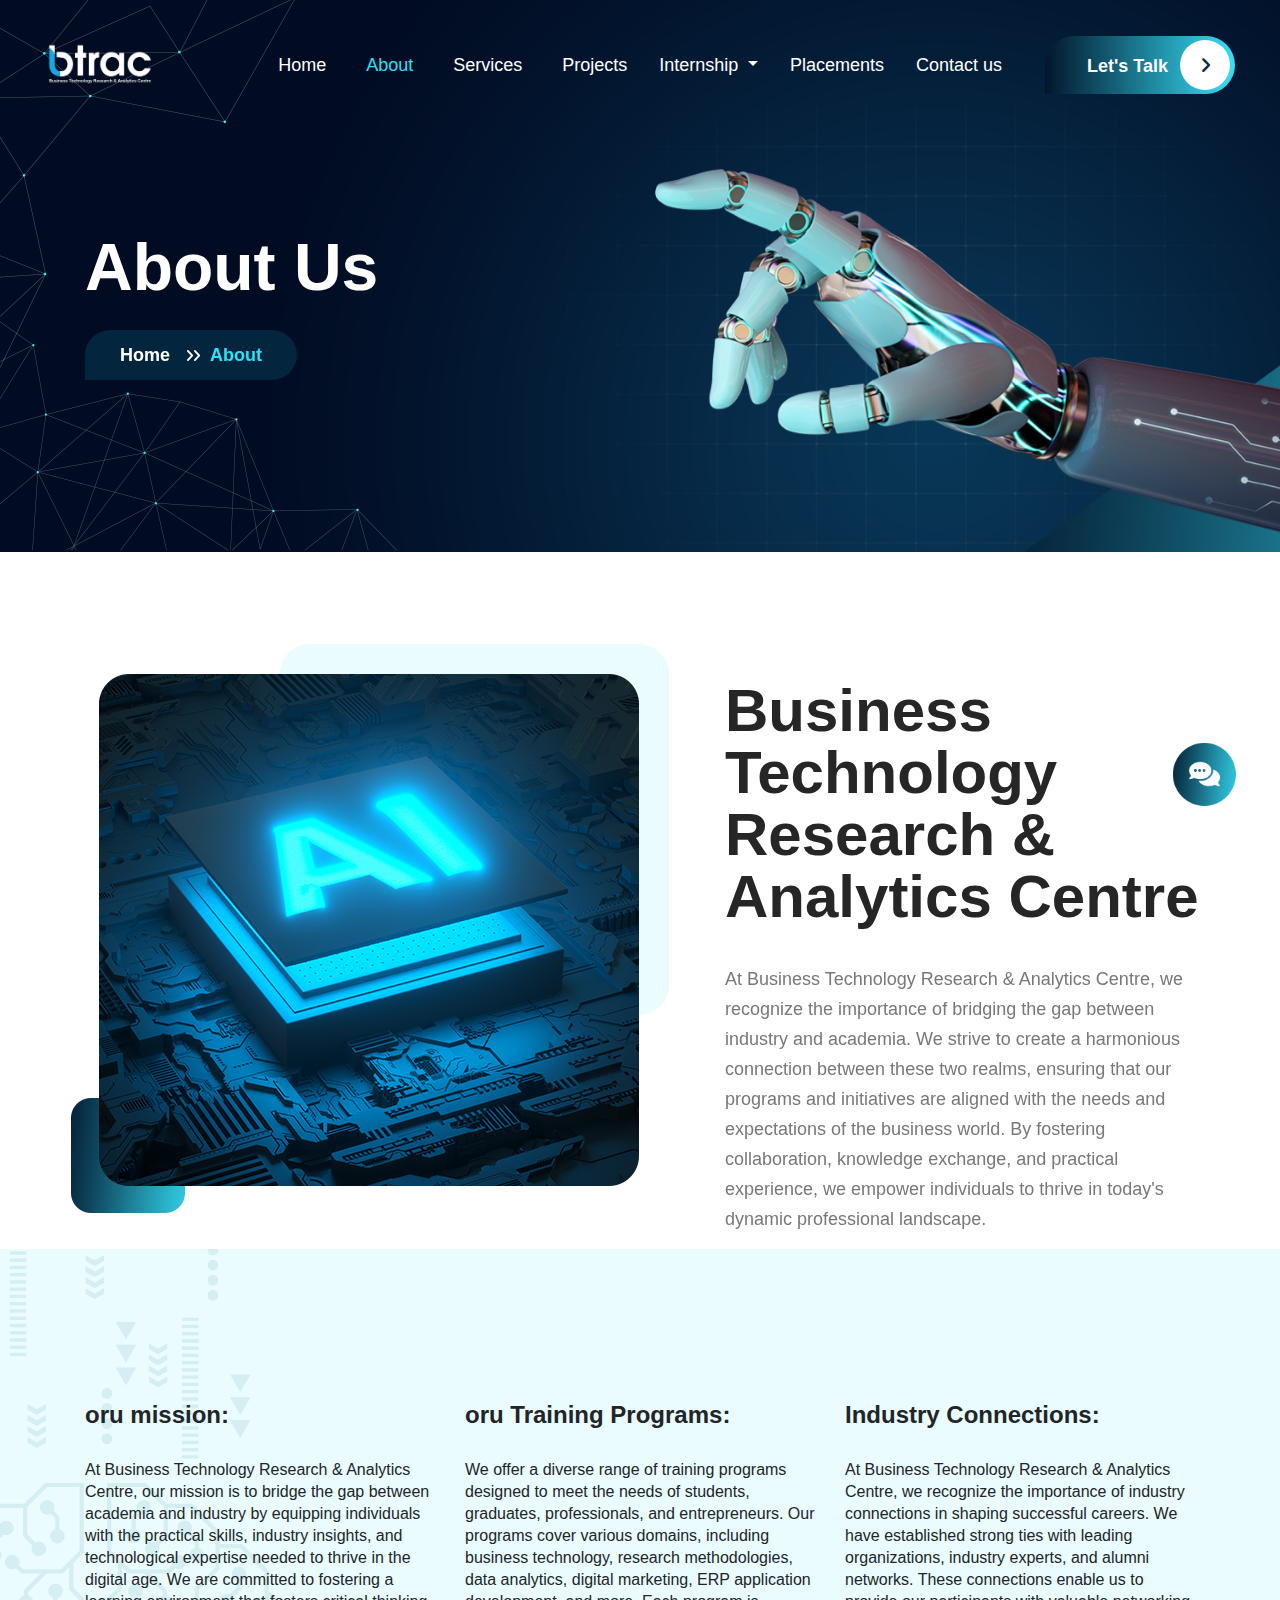
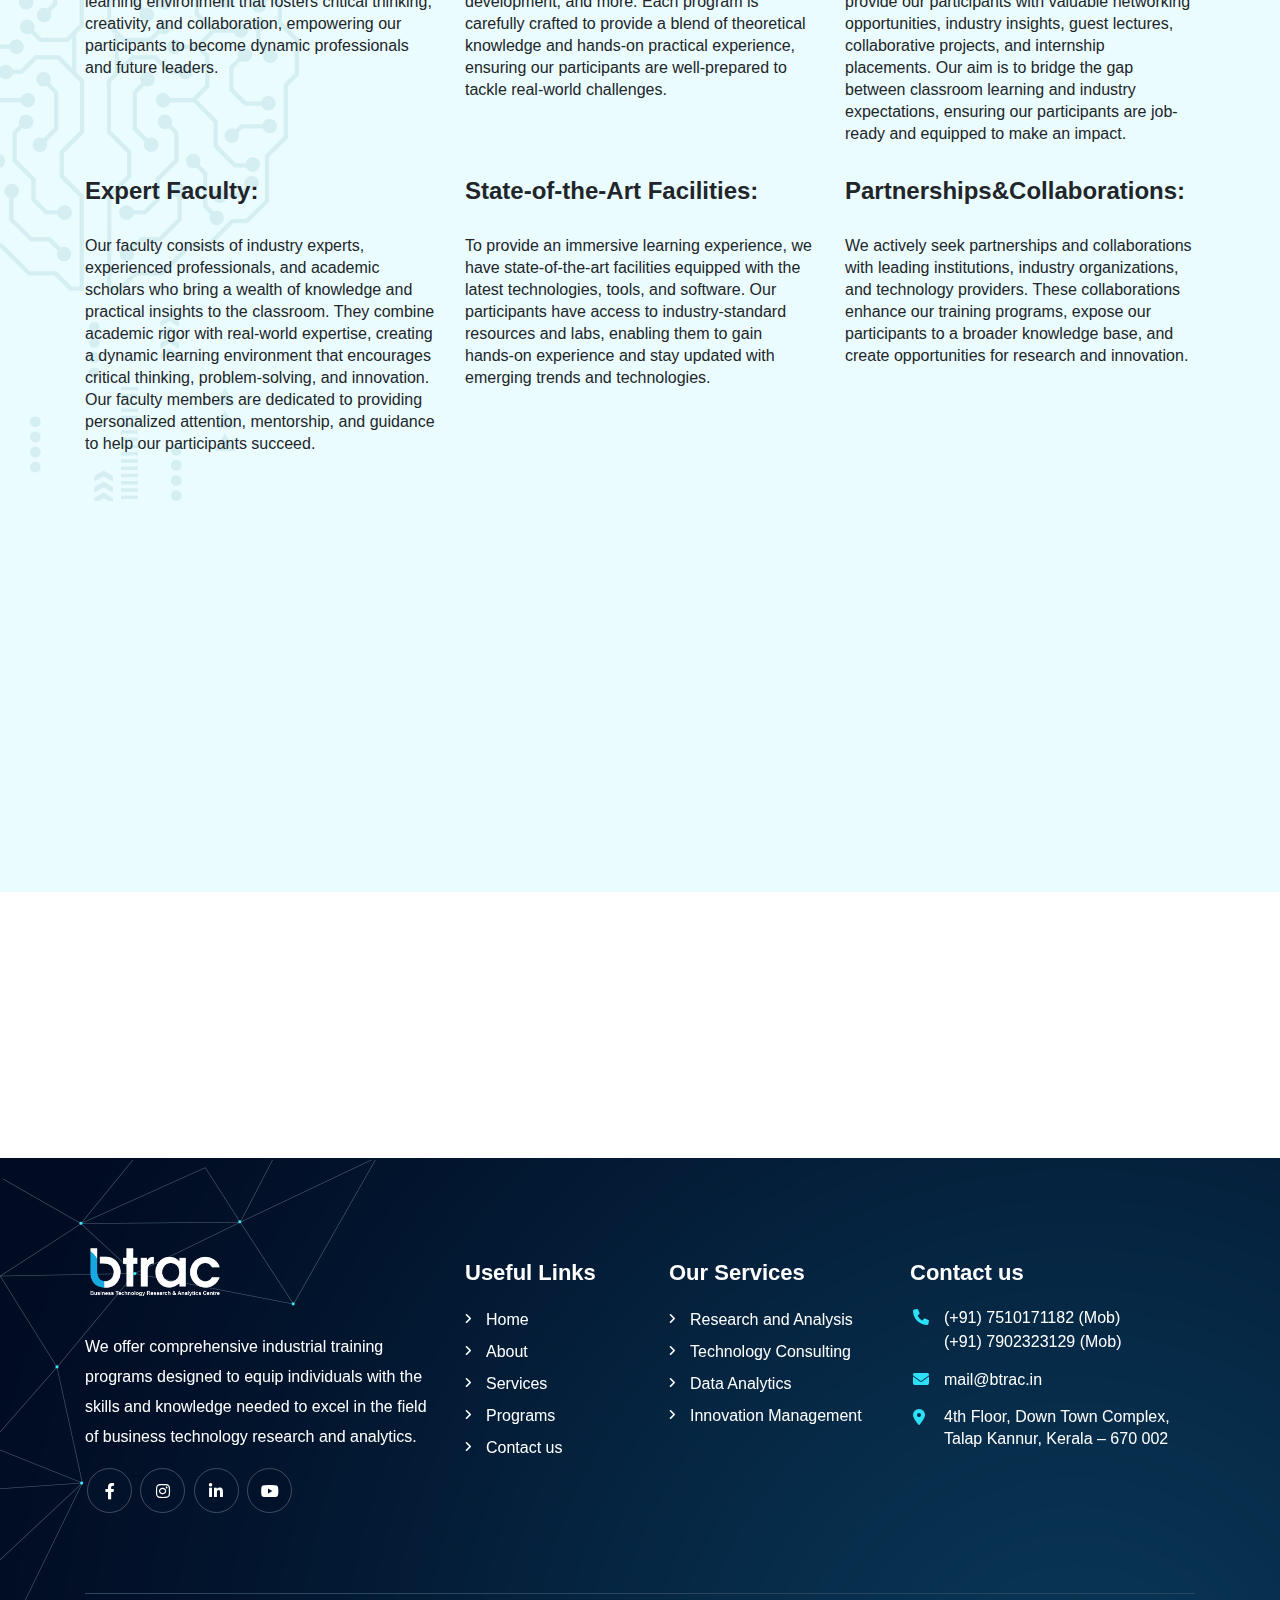
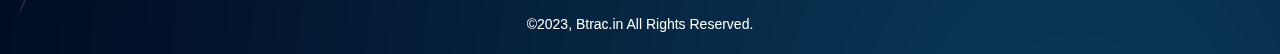
==== about.html @ 193cae81 "btrac" ====
﻿<!DOCTYPE html>
<html lang="zxx">
<head>
    <title>BTRAC|Best Digital Marketing|Odoo|Python|Internship</title>
    <!-- /SEO Ultimate -->
    <meta name="viewport" content="width=device-width, initial-scale=1, maximum-scale=1, user-scalable=0">
    <meta charset="utf-8">
    <link rel="apple-touch-icon" sizes="57x57" href="assets/images/favicon/apple-icon-57x57.png">
    <link rel="apple-touch-icon" sizes="60x60" href="assets/images/favicon/apple-icon-60x60.png">
    <link rel="apple-touch-icon" sizes="72x72" href="assets/images/favicon/apple-icon-72x72.png">
    <link rel="apple-touch-icon" sizes="76x76" href="assets/images/favicon/apple-icon-76x76.png">
    <link rel="apple-touch-icon" sizes="114x114" href="assets/images/favicon/apple-icon-114x114.png">
    <link rel="apple-touch-icon" sizes="120x120" href="assets/images/favicon/apple-icon-120x120.png">
    <link rel="apple-touch-icon" sizes="144x144" href="assets/images/favicon/apple-icon-144x144.png">
    <link rel="apple-touch-icon" sizes="152x152" href="assets/images/favicon/apple-icon-152x152.png">
    <link rel="apple-touch-icon" sizes="180x180" href="assets/images/favicon/apple-icon-180x180.png">
    <link rel="icon" type="image/png" sizes="192x192" href="assets/images/favicon/android-icon-192x192.png">
    <link rel="icon" type="image/png" sizes="32x32" href="assets/images/favicon/favicon-32x32.png">
    <link rel="icon" type="image/png" sizes="96x96" href="assets/images/favicon/favicon-96x96.png">
    <link rel="icon" type="image/png" sizes="16x16" href="assets/images/favicon/favicon-16x16.png">
    <link rel="manifest" href="assets/images/favicon/manifest.json">
    <meta name="msapplication-TileColor" content="#ffffff">
    <meta name="msapplication-TileImage" content="/ms-icon-144x144.png">
    <meta name="theme-color" content="#ffffff">
    <!-- Latest compiled and minified CSS -->
    <link href="assets/bootstrap/bootstrap.min.css" rel="stylesheet">
    <link rel="stylesheet" href="assets/js/bootstrap.min.js">
    <!-- Font Awesome link -->
    <link rel="stylesheet" href="../ajax/libs/font-awesome/6.1.1/css/all.min.css">
    <!-- StyleSheet link CSS -->
    <link href="assets/css/style.css" rel="stylesheet" type="text/css">
    <link href="assets/css/responsive.css" rel="stylesheet" type="text/css">
    <link rel="stylesheet" href="../ajax/libs/magnific-popup.js/1.1.0/magnific-popup.css">
    <link href="../aos%402.3.1/dist/aos.css" rel="stylesheet">
</head>

<body>
<!--Header  -->
<div class="sub-banner">
    <header class="header">
        <div class="container-fluid">
            <nav class="navbar navbar-expand-lg navbar-light">
                <a class="navbar-brand" href="index.html"><figure class="mb-0 banner-logo"><img src="assets/images/blogo.png" alt="logo" width="110px" class="img-fluid"></figure></a>
                <button class="navbar-toggler collapsed" type="button" data-toggle="collapse" data-target="#navbarSupportedContent" aria-controls="navbarSupportedContent" aria-expanded="false" aria-label="Toggle navigation">
                <span class="navbar-toggler-icon"></span>
                <span class="navbar-toggler-icon"></span>
                <span class="navbar-toggler-icon"></span>
                </button>
                <div class="collapse navbar-collapse" id="navbarSupportedContent">
                    <ul class="navbar-nav ml-auto">
                        <li class="nav-item">
                            <a class="nav-link" href="index.html">Home</a>
                        </li>
                        <li class="nav-item active">
                            <a class="nav-link" href="about.html">About</a>
                        </li>
                        <li class="nav-item">
                            <a class="nav-link" href="service.html">Services</a>
                        </li>
                        <li class="nav-item">
                            <a class="nav-link" href="projects.html">Projects</a>
                        </li>
                        
                        <li class="nav-space nav-item dropdown">
                            <a class="nav-link dropdown-toggle dropdown-color navbar-text-color" href="#" id="navbarDropdown" role="button" data-toggle="dropdown" aria-haspopup="true" aria-expanded="false"> Internship </a>
                            <div class="dropdown-menu drop-down-content">
                                <ul class="list-unstyled drop-down-pages">
                                    <li class="nav-item">
                                        <a class="dropdown-item nav-link" href="digital.html">Digital Marketing</a>
                                    </li>
                                    <li class="nav-item">
                                        <a class="dropdown-item nav-link" href="erp.html">ERP Application</a>
                                    </li>
                                    <li class="nav-item">
                                        <a class="dropdown-item nav-link" href="mern.html">MERN</a>
                                    </li>
                                    <li class="nav-item">
                                        <a class="dropdown-item nav-link" href="mean.html">MEAN</a>
                                    </li>
                                </ul>
                            </div>
                        </li>

                        <li class="nav-item">
                            <a class="nav-link" href="faq.html">Placements</a>
                        </li>
                        
                        <li class="nav-space nav-item">
                            <a class="nav-link" href="contact.html">Contact us</a>
                        </li>
                        <li class="nav-item">
                            <a class="nav-link lets_talk" href="contact.html">Let's Talk<i class="circle fa-regular fa-angle-right"></i></a>
                        </li>
                    </ul>
                </div>
            </nav>
        </div>
    </header>
    <figure class="sub-bannersideshape mb-0">
        <img src="assets/images/sub-bannersideshape.png" alt="" class="img-fluid">
    </figure>
<!-- Sub-Banner -->
    <section class="banner-section">
        <div class="container">
            <div class="row">
                <div class="col-lg-7 col-md-6 col-sm-12 col-12">
                    <div class="banner_content" data-aos="fade-right">
                        <h1 class="text-white">About Us</h1>
                        <p class="text-white"></p>
                        <div class="box">
                            <span class="mb-0">Home</span><i class="first fa-regular fa-angle-right"></i><i class="second fa-regular fa-angle-right"></i><span class="mb-0 box_span">About</span>
                        </div> 
                    </div>
                </div> 
                <div class="col-lg-5 col-md-6 col-sm-12 col-12">
                    <div class="banner_wrapper">
                        <figure class="mb-0 sub-bannerimage">
                            <img src="assets/images/sub-bannerimage.png" alt="" class="">
                        </figure> 
                    </div>  
                </div>
            </div>
        </div> 
        <figure class="sub-bannersideshape2 mb-0">
            <img src="assets/images/sub-bannersideshape2.png" alt="" class="img-fluid">
        </figure>
    </section>
</div>
<!-- About -->
<section class="aboutpage-section">
    <div class="container">
        <div class="row">
            <div class="col-lg-6 col-md-12 col-sm-12 col-12">
                <div class="aboutpage_wrapper">
                    <figure class="mb-0 aboutpage-image">
                        <img src="assets/images/aboutpage-image.png" alt="" class="">
                    </figure> 
                    <figure class="mb-0 aboutpage-image2">
                        <img src="assets/images/aboutpage-image2.png" alt="" class="img-fluid">
                    </figure>
                </div>
            </div>
            <div class="col-lg-6 col-md-12 col-sm-12 col-12">
                <div class="aboutpage_content" data-aos="fade-right">
                    <h5></h5>
                    <h2> Business Technology Research & Analytics Centre</h2>
                    <p class="text-size-18">At Business Technology Research & Analytics Centre, 
                        we recognize the importance of bridging the gap between industry and 
                        academia. We strive to create a harmonious connection between these two
                         realms, ensuring that our programs and initiatives are aligned with the
                          needs and expectations of the business world. By fostering collaboration,
                           knowledge exchange, and practical experience, we empower individuals to 
                           thrive in today's dynamic professional landscape.
                    </p>
                    <ul class="list-unstyled mb-0">
                        <!-- <li class="text text-size-18"><i class="circle fa-regular fa-angle-right"></i>Quis autem vel eum iure reprehenderit aui</li>
                        <li class="text text-size-18"><i class="circle fa-regular fa-angle-right"></i>Suscipit laboriosam nisi rut aliuid eum iure moli</li>
                        <li class="text text1 text-size-18"><i class="circle fa-regular fa-angle-right"></i>Dolor repellendus temporibus autem auibus</li>
                    </ul> -->
                    <!-- <a class="read_more text-decoration-none" href="about.html">Read More<i class="circle fa-regular fa-angle-right"></i></a> -->
                </div>
            </div>
        </div>
    </div>  
</section>
<!-- Counter -->
<section class="counter-section position-relative">
    <div class="container">
        <figure class="counter-sideimage mb-0">
             <img src="assets/images/counter-sideimage.png" class="img-fluid" alt="">
        </figure>
        <div class="row">
            <div class="col-lg-4 col-md-4 col-sm-12 col-12">
                <div class="counter-box" >
                    <!-- <figure class="counter-image1">
                        <img src="assets/images/counter-image1.png" alt="" class="img-fluid">
                    </figure>  -->
                    <!-- <h3 class="mb-0 counter">398</h3>
                    <span class="mb-0 plus">+</span> -->
                    <h1 class="head3">oru mission:</h1>
                    <span class="mb-0 text1 text-size-16">At Business Technology Research & Analytics Centre, our mission is to bridge the gap between academia and industry by equipping individuals with the practical skills, industry insights, and technological expertise needed to thrive in the digital age. We are committed to fostering a learning environment that fosters critical thinking, creativity, and collaboration, empowering our participants to become dynamic professionals and future leaders.
                    </span>
                </div>   
            </div>
            <div class="col-lg-4 col-md-4 col-sm-12 col-12">
                <div class="counter-box">
                    <!-- <figure class="counter-image2">
                        <img src="assets/images/counter-image2.png" alt="" class="img-fluid">
                    </figure> 
                   
                    <span class="mb-0 plus">+</span>
                  -->
                    <!-- <h3 class="mb-0 counter"></h3> -->
                    <h1 class="head3">oru  Training Programs:</h1>

                    <span class="mb-0 text1 text-size-16">

                        We offer a diverse range of training programs designed to meet the needs of students, 
                        graduates, professionals, and entrepreneurs. Our programs cover various domains,
                         including business technology, research methodologies, data analytics, digital marketing,
                          ERP application development, and more. Each program is carefully crafted to provide a 
                          blend of theoretical knowledge and hands-on practical experience, ensuring our
                           participants are well-prepared to tackle real-world challenges.
                        </span>
                </div>   
            </div>
            <div class="col-lg-4 col-md-4 col-sm-12 col-12">
                <div class="counter-box">
                    <!-- <figure class="counter-image3">
                        <img src="assets/images/counter-image3.png" alt="" class="img-fluid">
                    </figure> 
                    <h3 class="mb-0 counter">86</h3>
                    <span class="mb-0 plus">%</span> -->
                    <h1 class="head3">Industry Connections:</h1>

                    <span class="mb-0 text1 text-size-16">

                        At Business Technology Research & Analytics Centre, 
                        we recognize the importance of industry connections in shaping 
                        successful careers. We have established strong ties with leading
                         organizations, industry experts, and alumni networks. 
                         These connections enable us to provide our participants with
                          valuable networking opportunities, industry insights, 
                          guest lectures, collaborative projects, and internship
                           placements. Our aim is to bridge the gap between classroom learning 
                           and industry expectations, ensuring our participants are job-ready 
                           and equipped to make an impact.
                        </span>
                </div>   
            </div>
            <div class="col-lg-4 col-md-4 col-sm-12 col-12">
                <div class="counter-box">
                    <!-- <figure class="counter-image4">
                        <img src="assets/images/counter-image4.png" alt="" class="img-fluid">
                    </figure> 
                    <h3 class="mb-0 counter">240</h3>
                    <span class="mb-0 plus">+</span> -->

                    <h1 class="head3">Expert Faculty:</h1>


                    <span class="mb-0 text1 text-size-16">

Our faculty consists of industry experts, experienced professionals,
 and academic scholars who bring a wealth of knowledge and practical 
 insights to the classroom. They combine academic rigor with real-world 
 expertise, creating a dynamic learning environment that encourages critical
  thinking, problem-solving, and innovation. Our faculty members are dedicated 
  to providing personalized attention, mentorship, and guidance to help our participants 
  succeed.
</span>
                </div>   
            </div>
            <div class="col-lg-4 col-md-4 col-sm-12 col-12">
                <div class="counter-box">
                    <!-- <figure class="counter-image4">
                        <img src="assets/images/counter-image4.png" alt="" class="img-fluid">
                    </figure> 
                    <h3 class="mb-0 counter">240</h3>
                    <span class="mb-0 plus">+</span> -->

                    <h1 class="head3">State-of-the-Art Facilities: </h1>


                    <span class="mb-0 text1 text-size-16">


                        To provide an immersive learning experience, we have state-of-the-art
                         facilities equipped with the latest technologies, tools, and software.
                          Our participants have access to industry-standard resources and labs,
                           enabling them to gain hands-on experience and stay updated with
                            emerging trends and technologies.

</span>
                </div>   
            </div>
            <div class="col-lg-4 col-md-4 col-sm-12 col-12">
                <div class="counter-box">
                    <!-- <figure class="counter-image4">
                        <img src="assets/images/counter-image4.png" alt="" class="img-fluid">
                    </figure> 
                    <h3 class="mb-0 counter">240</h3>
                    <span class="mb-0 plus">+</span> -->

                    <h1 class="head3">Partnerships&Collaborations:</h1>


                    <span class="mb-0 text1 text-size-16">

                        We actively seek partnerships and collaborations with leading 
                        institutions, industry organizations, and technology providers.
                         These collaborations enhance our training programs, expose our 
                         participants to a broader knowledge base, and create opportunities
                          for research and innovation.</span>
                </div>   
            </div>
        </div>
    </div>
</section>
<!-- Info video -->
<div class="videosection" data-aos="fade-up">
    <div class="container">
        <div class="row position-relative">
            <div class="col-lg-12 col-md-12 col-sm-12 col-12">
                <div class="position-relative">
                    <a class="popup-vimeo" href="">
                        <figure class="mb-0 vediosession">
                            <img class="thumb img-fluid" style="cursor: pointer" src="assets/images/btrac.png" alt="">
                        </figure>
                    </a>
                </div>
            </div>
        </div>
    </div>
</div>
<!--FAQ / Need section-->
<!-- <section class="faq-section">
    <div class="container">
        <div class="row">
            <div class="col-lg-6 col-md-12 col-sm-12 col-12">
                <div class="faq_content" data-aos="fade-right">
                    <h5>faq,s</h5>
                    <h2>Frequently Asked Questions</h2>
                    <div class="faq">
                        <div class="row">
                            <div class="col-12">
                                <div class="accordian-section-inner position-relative">
                                    <div class="accordian-inner">
                                        <div id="accordion1">
                                            <div class="accordion-card">
                                                <div class="card-header" id="headingOne">
                                                    <a href="#" class="btn btn-link collapsed" data-toggle="collapse" data-target="#collapseOne" aria-expanded="false" aria-controls="collapseOne">
                                                        <h4>Antis unde omnis istye natus error?</h4>
                                                    </a>
                                                </div>
                                                <div id="collapseOne" class="collapse" aria-labelledby="headingOne">
                                                    <div class="card-body">
                                                        <p class="text-size-18 text-left mb-0">Labore et dolore magna aliqua quis ipsum suspendis seultrices gravida risus commo ddolore.</p>
                                                    </div>
                                                </div>
                                            </div>
                                            <div class="accordion-card">
                                                <div class="card-header" id="headingTwo">
                                                    <a href="#" class="btn btn-link collapsed" data-toggle="collapse" data-target="#collapseTwo" aria-expanded="false" aria-controls="collapseTwo">
                                                        <h4>Quasi sed architecto beatae vitae?</h4>
                                                    </a>
                                                </div>
                                                <div id="collapseTwo" class="collapse" aria-labelledby="headingTwo">
                                                    <div class="card-body">
                                                        <p class="text-size-18 text-left mb-0">Labore et dolore magna aliqua quis ipsum suspendis seultrices gravida risus commo ddolore.</p>
                                                    </div>
                                                </div>
                                            </div>
                                            <div class="accordion-card">
                                                <div class="card-header" id="headingThree">
                                                    <a href="#" class="btn btn-link collapsed" data-toggle="collapse" data-target="#collapseThree" aria-expanded="false" aria-controls="collapseThree">
                                                        <h4>Totam rem aperiam earue iesa uate?</h4>
                                                    </a>
                                                </div>
                                                <div id="collapseThree" class="collapse" aria-labelledby="headingThree">
                                                    <div class="card-body">
                                                        <p class="text-size-18 text-left mb-0">Labore et dolore magna aliqua quis ipsum suspendis seultrices gravida risus commo ddolore.</p>
                                                    </div>
                                                </div>
                                            </div>
                                            <div class="accordion-card">
                                                <div class="card-header" id="headingFour">
                                                    <a href="#" class="btn btn-link collapsed" data-toggle="collapse" data-target="#collapseFour" aria-expanded="false" aria-controls="collapseFour">
                                                        <h4>Duis lacinia pulvinar turpis lacinia?</h4>
                                                    </a>
                                                </div>
                                                <div id="collapseFour" class="collapse" aria-labelledby="headingFour">
                                                    <div class="card-body">
                                                        <p class="text-size-18 text-left mb-0">Labore et dolore magna aliqua quis ipsum suspendis seultrices gravida risus commo ddolore.</p>
                                                    </div>
                                                </div>
                                            </div>
                                            <div class="accordion-card faq-mb">
                                                <div class="card-header" id="headingFive">
                                                    <a href="#" class="btn btn-link collapsed" data-toggle="collapse" data-target="#collapseFive" aria-expanded="false" aria-controls="collapseFive">
                                                        <h4>Integer lobortis sem conseruat seua?</h4>
                                                    </a>
                                                </div>
                                                <div id="collapseFive" class="collapse" aria-labelledby="headingFive">
                                                    <div class="card-body">
                                                        <p class="text-size-18 text-left mb-0">Labore et dolore magna aliqua quis ipsum suspendis seultrices gravida risus commo ddolore.</p>
                                                    </div>
                                                </div>
                                            </div>
                                        </div>
                                    </div>
                                </div>
                            </div>
                        </div>
                    </div>
                </div>
            </div>
            <div class="col-lg-6 col-md-12 col-sm-12 col-12">
                <div class="need-section">
                    <div class="need_content"> 
                        <h3>Need any Help!</h3>
                        <p class="text-size-16">Eiusmod tempor in  labore et dolore magna aliqua ruis ultrices gravida sit amet.</p>
                        <form id="contactpage" method="POST" action="./contact-form.php">
                            <div class="row">
                                <div class="col-12">
                                    <div class="form-group mb-0">    
                                    <input type="text" class="form_style" placeholder="Your Name:" name="name"> 
                                    </div>
                                </div>
                                <div class="col-12">
                                    <div class="form-group mb-0">
                                    <input type="email" class="form_style" placeholder="Your Email:" name="emailid">
                                    </div>
                                </div>
                                <div class="col-12">
                                    <div class="form-group mb-0">
                                    <input type="tel" class="form_style" placeholder="Phone:" name="phone">
                                    </div>
                                </div>
                                <div class="col-lg-12">
                                    <div class=" form-group mb-0">    
                                    <textarea class="form_style" placeholder="Message" rows="3" name="msg"></textarea>
                                    </div>
                                </div>
                            </div>
                            <div class="manage-button text-center">
                                <button type="submit" class="submit_now text-decoration-none">Submit Now<i class="circle fa-regular fa-angle-right"></i></button>
                            </div>
                        </form>
                        <figure class="faq-image mb-0">
                            <img src="assets/images/faq-image.png" alt="" class="img-fluid">
                        </figure>
                    </div>
                </div>
            </div>
        </div>
    </div>
</section> -->
<!-- Footer -->
<section class="footer-section">
    <div class="container">
        <figure class="footer-sideshape mb-0">
            <img src="assets/images/footer-sideshape.png" alt="" class="img-fluid">
        </figure>
        <div class="middle-portion">
            <div class="row">
                <div class="col-lg-4 col-md-5 col-sm-6 col-12">
                    <a href="index.html">
                        <figure class="footer-logo">
                            <img src="assets/images/blogo.png" width="140px" class="img-fluid" alt="">
                        </figure>
                    </a>
                    <p class="text-size-16 footer-text text-white">We offer comprehensive industrial training programs
                        designed to equip individuals with the skills and knowledge
                        needed to excel in the field of business technology research and analytics.</p>
                    <ul class="list-unstyled mb-0 social-icons">
                        <li class="circle"><a href="https://www.facebook.com/btracindia"><i class="fa-brands fa-facebook-f"></i></a></li>
                        <li class="circle"><a href="https://www.instagram.com/btracindia/"><i class="fa-brands fa-instagram"></i></a></li>
                        <li class="circle"><a href="https://www.linkedin.com/company/btracindia/"><i class="fa-brands fa-linkedin-in"></i></a></li>
                        <li class="circle"><a href="https://www.youtube.com/channel/UCiLFNqZUtT9sjHTsM7OJhbg"><i class="fa-brands fa-youtube"></i></a></li>

                    </ul>
                </div>
                <div class="col-lg-2 col-md-3 col-sm-12 col-12 d-md-block d-none">
                    <div class="links">
                        <h4 class="heading text-white">Useful Links</h4>
                        <ul class="list-unstyled mb-0">
                            <li><i class="fa-solid fa-angle-right"></i><a href="index.html" class=" text-size-16 text text-decoration-none">Home</a></li>
                            <li><i class="fa-solid fa-angle-right"></i><a href="about.html" class=" text-size-16 text text-decoration-none">About</a></li>
                            <li><i class="fa-solid fa-angle-right"></i><a href="service.html" class=" text-size-16 text text-decoration-none">Services</a></li>
                            <li><i class="fa-solid fa-angle-right"></i><a href="projects.html" class=" text-size-16 text text-decoration-none">Programs</a></li>
                            <li><i class="fa-solid fa-angle-right"></i><a href="contact.html" class=" text-size-16 text text-decoration-none">Contact us</a></li>
                        </ul>
                    </div>
                </div>
                <div class="col-lg-3 col-md-2 col-sm-12 col-12 d-lg-block d-none">
                    <div class="links list-pd">
                        <h4 class="heading text-white">Our Services</h4>
                        <ul class="list-unstyled mb-0">
                            <li><i class="fa-solid fa-angle-right"></i><a href="service.html" class=" text-size-16 text text-decoration-none">Research and Analysis</a></li>
                            <li><i class="fa-solid fa-angle-right"></i><a href="service.html" class=" text-size-16 text text-decoration-none">Technology Consulting</a></li>
                            <li><i class="fa-solid fa-angle-right"></i><a href="service.html" class=" text-size-16 text text-decoration-none">Data Analytics</a></li>
                            <li><i class="fa-solid fa-angle-right"></i><a href="service.html" class=" text-size-16 text text-decoration-none">Innovation Management</a></li>
                        </ul>
                    </div>
                </div>
                <div class="col-lg-3 col-md-4 col-sm-6 col-12 d-sm-block">
                    <div class="icon">
                        <h4 class="heading text-white">Contact us</h4>
                        <ul class="list-unstyled mb-0">
                            <li class="text">
                                <i class="fa fa-phone fa-icon footer-location"></i>
                                <a href="tel:+7510171182" class="mb-0 text text-decoration-none text-size-16">(+91) 7510171182 (Mob)
                                    <br>
                                    (+91) 7902323129 (Mob)</a></li>
                            <li class="text">
                                <i class="fa fa-envelope fa-icon footer-location"></i>
                                <a href="mail@btrac.in" class="mb-0 text text-decoration-none text-size-16">mail@btrac.in</a></li>
                            <li class="text">
                                <i class="fa-solid fa-location-dot footer-location footer-location3"></i>
                                <p class="text-size-16">4th Floor, Down Town Complex,  Talap Kannur, Kerala – 670 002</p></li>
                        </ul>
                    </div>
                </div>
            </div>
        </div>
        <div id="fixed-form-container">
            <div class="image">
                <figure class="footer-image mb-0">
                    <img src="assets/images/footer-image.png" alt="" class="img-fluid">
                </figure>
            </div>
            <div class="body">
                <form id="contactpage1" method="POST" action="./contact-form.php">
                    <div class="form-group">
                        <input type="text" class="form-control" placeholder="Your Name:" name="name"> 
                    </div>
                    <div class="form-group">
                        <input type="email" class="form-control" placeholder="Your Email:" name="emailid">
                    </div>
                    <div class="form-group">
                        <input type="tel" class="form-control" placeholder="Phone:" name="phone">
                    </div>
                    <div class="form-group">
                        <textarea class="form_style" placeholder="Message" rows="3" name="msg"></textarea>
                    </div>
                    <button type="submit" class="submit_now text-decoration-none">Submit Now</button>
                </form>
            </div>
        </div>
        <div class="copyright">
            <div class="row">
                <div class="col-12">
                    <p class="mb-0 text-white">&#169;2023, Btrac.in All Rights Reserved.</p>
                </div>
            </div>
        </div>
    </div>
</section>
<!-- Latest compiled JavaScript -->
<script src="assets/js/jquery-3.6.0.min.js"> </script>
<script src="assets/js/bootstrap.min.js"> </script>
<script src="assets/js/video_link.js"></script>
<script src="assets/js/video.js"></script>
<script src="assets/js/counter.js"></script>
<script src="assets/js/custom.js"></script>
<script src="assets/js/animation_links.js"></script>
<script src="assets/js/animation.js"></script>
</body>
</html>
---- assets/css/style.css ----
/*------------------------------------------------------------------
[Master Stylesheet]

Project:  Artelligence
-------------------------------------------------------------------*/
/*------------------------------------------------------------------
[Table of contents]

1. Body
2. Header
3. Banner Section
4. About Us Section
5. Services Section
6. Choose us Section
7. Case study Section
8. Testimonials Section
9. Partner Section
10. FAQ's Section
11. Footer Section
*/
@import url('https://fonts.googleapis.com/css2?family=Anton&family=Play&family=Sigmar&family=Grand+Hotel&family=Pacifico&family=Poltawski+Nowy:wght@500;700&family=Purple+Purse&family=Righteous&family=Yanone+Kaffeesatz:wght@700&display=swap');

@import url('../../../css2');


:root {
    --e-global-color-primary: #262626;
    --e-global-color-secondary: #2be0f7;
    --e-global-color-text: #787878;
    --e-global-color-accent: #2293aa;
    --e-global-color-white: #ffffff;
    --e-global-color-very-dark-grayish-blue:#3e454a;
    --e-global-color-very-dark-blue:#042237;
    --e-global-color-dark-blue:#052b45;
    --e-global-color-very-blue:#03263e;
    --e-global-color-very-dark-mostly-black-blue:#02162d;
    --e-global-color-dark-cyan:#2397ae;
    --e-global-color-light-black:#2e2e2e;
    --e-gradient-1:#02162d;
    --e-gradient-2:#36e0f7;
}

body{
    font-family: 'Ubuntu', sans-serif;
}

.h1, h1 {
    font-size: 66px;
    line-height: 72px;
    font-weight: 700;
}
.h2, h2 {
    font-size: 60px;
    line-height: 62px;
    font-weight: 900;
    padding-top: -80px;
    padding-bottom: 20px;
    color: var(--e-global-color-primary);
  
}
.head3{
    font-size: 24px;
}
.clas{
    color:rgb(9, 8, 8);
    font-family: 'Sigmar', cursive;;
    margin-left: 140px;
}
@media only screen and (max-width: 982px)and (min-width:300px) {
    .clas{
        display:flex;
        display:flex-wrap;
        text-align: center;

    }
}
.h3, h3{
    font-size: 32px;
    line-height: 40px;
    font-weight: 700;
    color: var(--e-global-color-primary);
}
.h4, h4 {
    font-size: 22px;
    line-height: 30px;
    font-weight: 700;
    color: var(--e-global-color-primary);
}
.h5, h5 {
    font-size: 20px;
    line-height: 28px;
    font-weight: 400;
    text-transform: uppercase;
    color: var(--e-global-color-secondary);
}
.h6, h6 {
    font-size: 22px;
    line-height: 55px;
    font-weight: 400;
    color: var(--e-global-color-primary);
}
p {
    font-size: 20px;
    line-height: 28px;
    font-weight: 400;
    font-family: 'Manrope', sans-serif;
    color: var(--e-global-color-text);
}
.text-size-18 {
    font-size: 18px;
    line-height: 30px;
}
.text-size-16 {
    font-size: 16px;
    line-height: 22px;
}
#img1{
    margin-right: 400px ;
   top: -40px;
}
@media screen and (min-width:768px) and (max-width:1451px){
    #img1{
        margin-left: 40%;
        align-items: center;
    }
}
@media only screen and (max-width:500px) {
    #img1{
        
        align-items: center;
        justify-content: center;
    }
}
@media only screen and (min-width:600px){
      #img1{
     align-items: center;
      }
}
@media only screen and (max-width:400px){
    #img1{
   align-items: center;
    }
}

/* Home Page Style */

.banner_outer{
    background: url("../images/banner-background.png");
    background-position: center;
    background-repeat: no-repeat;
    background-size: cover;
    position: relative;
}
.banner_outer .header{
    padding: 0 280px 0 265px;
}
.banner_outer .banner-sideshape{
    position: absolute;
    left: -38px;
    top: -14px;
}

.navbar-collapse ul{
    align-items: center; 
    display: inherit; 
}
.navbar-nav .nav-item a{
    font-size: 18px;
    line-height: 18px;
    font-weight: 400;
    font-family: 'Manrope', sans-serif;
    color: var(--e-global-color-white) !important;
    margin-top: -6px;
}
.navbar-nav .nav-item a:hover{
    color: var(--e-global-color-secondary) !important;
    background-color: transparent;
}
.navbar-nav .active > a{
    color: var(--e-global-color-secondary) !important;
}
.navbar-nav .nav-item .lets_talk{
    font-size: 18px;
    line-height: 18px;
    font-weight: 700;
    font-family: 'Manrope', sans-serif;
    padding: 4px 2px 4px 42px; 
    text-align: center;
    display: inline-block;
    border-radius: 30px 30px 30px 0;
    color: var(--e-global-color-white) !important;
    background-image: linear-gradient(to right, var(--e-gradient-1) 0%, var(--e-gradient-2) 100%);
}
.navbar-nav .nav-item .lets_talk:hover{
    color: var(--e-global-color-white) !important;
    background-image: linear-gradient(to right,  var(--e-gradient-1) 0%, var(--e-gradient-2) 100%);
}
.navbar-nav .nav-item .lets_talk:hover .circle{
    background-color: var(--e-global-color-very-dark-blue);
}
.navbar-nav .nav-item .lets_talk:hover .circle:before {
    color: var(--e-global-color-white);
}
.navbar-nav .nav-item .circle {
    background: var(--e-global-color-white);
    border-radius: 100px;
    height: 50px;
    width: 50px;
    line-height: 50px;
    text-align: center;
    margin: 0 3px 0 12px;
    display: inline-block;
    transition: all 0.3s ease-in-out;
}
.navbar-nav .nav-item .circle:before {
    font-size: 18px;
    padding-top: 2px;
    font-family: 'FontAwesome';
    transition: all 0.3s ease;
    color: var(--e-global-color-dark-blue);
}
.navbar-brand{
    margin-left: 0;
    margin-right: 0;
    padding-top: 0;
    padding-bottom: 0;
}
.navbar{
    position: relative;
    padding: 42px 0;
    z-index: 1;
}
.navbar-nav li{
    margin: 0 12px;
}
.navbar-nav li:first-child{
    margin-left: 0;
}
.navbar-nav li:last-child{
    margin-right: 0px;
    padding-right: 0;
    margin-left: 31px;
}
.navbar-nav .dropdown{
    margin: 0 15px 0 20px;
}
.navbar-nav .nav-item .dropdown-item{
    color: var(--e-global-color-black) !important;
    transition: all 0.3s ease-in-out;
}
.navbar-nav .nav-item .dropdown-item:hover{
    color: var(--e-global-color-white) !important;
    background-color: var(--e-global-color-accent) !important;
    transition: all 0.3s ease-in-out;
    border-radius: 3px 3px 0 0;
}
.navbar-nav .drop-down-pages .active > a{
    color: var(--e-global-color-white) !important;
    background-color: var(--e-global-color-accent) !important;
}
.navbar-collapse .drop-down-pages {
    text-align: left;
    margin-left: 0;
}
.navbar-nav .dropdown-menu {
    background-color: var(--e-global-color-white);
    position: absolute;
    left: -20px;
    top: 38px;
    padding: 0;
    border: none;
    box-shadow: 1px 1px 30px rgb(0 0 0 / 20%);
}
.navbar-nav .dropdown-menu1 {
    background-color: var(--e-global-color-white);
    position: absolute;
    left: 180px;
    top: 38px;
    padding: 0;
    border: none;
    box-shadow: 1px 1px 30px rgb(0 0 0 / 20%);
}
.navbar-nav .drop-down-pages li{
    margin: 0;
}
.navbar-nav .drop-down-pages .nav-item a {
    font-size: 18px;
    line-height: 18px;
    font-weight: 400;
    font-family: 'Manrope', sans-serif;
    padding: 12px 20px;
    margin-top: 0;
}
.navbar-expand-lg .drop-down-pages .nav-link {
    padding-left: 0;
}
.navbar-nav .drop-down-pages li:last-child{
    margin-left: 0;
}
.banner-section{
    position: relative;
    padding: 152px 266px 290px;
    overflow: hidden;
}
.banner-section .banner_content h1{
    margin-bottom: 13px;
    padding-right: 32px;
}
.banner-section .banner_content p{
    padding-right: 160px;
    margin-bottom: 27px;
}
.banner-section .banner_content .lets_talk{
    font-size: 18px;
    line-height: 22px;
    font-weight: 700;
    font-family: 'Manrope', sans-serif;
    padding: 4px 2px 4px 42px; 
    text-align: center;
    display: inline-block;
    border-radius: 30px 30px 30px 0;
    color: var(--e-global-color-white) !important;
    transition: all 0.3s ease-in-out;
    background-image: linear-gradient(to right,  var(--e-gradient-1) 0%, var(--e-gradient-2) 100%);
}
.banner-section .banner_content .lets_talk:hover{
    color: var(--e-global-color-white);
    background-image: linear-gradient(to right, #052b45 0%, #052b45 51%, #052b45 100%);
}
.banner-section .banner_content .circle {
    background: var(--e-global-color-white);
    border-radius: 100px;
    height: 50px;
    width: 50px;
    line-height: 50px;
    text-align: center;
    margin: 0 3px 0 12px;
    display: inline-block;
    transition: all 0.3s ease-in-out;
}
.banner-section .banner_content .lets_talk:hover .circle{
    background-color: var(--e-global-color-very-dark-blue);
}
.banner-section .banner_content .lets_talk:hover .circle:before{
    color: var(--e-global-color-white);
}
.banner-section .banner_content .circle:before {
    font-size: 18px;
    padding-top: 2px;
    font-family: 'FontAwesome';
    transition: all 0.3s ease;
    color: var(--e-global-color-dark-blue);
}
.banner-section .banner_content .button1{
    margin-right: 10px;
}
.banner-section .banner_content .banner-button{
    position: relative;
    z-index: 1;
}
.banner-section .banner-sideshape2{
    position: absolute;
    left: -2px;
    bottom: -20px;
    z-index: 0;
}
.banner-section .banner_wrapper{
    position: relative;
}
.banner-section .banner_wrapper .banner-image{
    position: absolute;
    top: -116px;
    left: -210px;
}

/* About us */

.about-section{
    padding: 160px 0 172px;
}
.about-section .about_wrapper{
    position: relative;
}
.about-section .about_wrapper .about-image1{
    position: absolute;
    left: -30px;
    top: -30px;
}
.counter-box{
   margin-bottom: 10px;
}
.about-section .about_wrapper .about-image2{
    position: absolute;
    right: -22px;
    top: 322px;
}
.about-section .about_content{
    padding-left: 55px;
}
.about-section .about_content h2{
    margin: 0 -10px 18px 0;
}
.about-section .about_content p{
    margin: 0 -10px 16px 0;
}
.about-section .about_content .about-lowercontent .image{
    float: left;
    padding-top: 8px;
}
.about-section .about_content .about-lowercontent .content {
    padding-left: 83px;
}
.about-section .about_content .about-lowercontent h4{
    margin-bottom: 3px;
}
.about-section .about_content .about-lowercontent p{
    margin-bottom: 14px;
}
.about-section .about_content .about-lowercontent .text{
    margin-bottom: 35px;
}
.about-section .about_content .read_more{
    font-size: 18px;
    line-height: 22px;
    font-weight: 700;
    font-family: 'Manrope', sans-serif;
    padding: 4px 2px 4px 42px; 
    text-align: center;
    display: inline-block;
    border-radius: 30px 30px 30px 0;
    color: var(--e-global-color-white) !important;
    transition: all 0.3s ease-in-out;
    background-image: linear-gradient(to right,  var(--e-gradient-1) 0%, var(--e-gradient-2) 100%);
}
.about-section .about_content .read_more:hover{
    color: var(--e-global-color-white);
    background-image: linear-gradient(to right, #052b45 0%, #052b45 51%, #052b45 100%);
}
.about-section .about_content .circle {
    background: var(--e-global-color-white);
    border-radius: 100px;
    height: 50px;
    width: 50px;
    line-height: 50px;
    text-align: center;
    margin: 0 3px 0 12px;
    display: inline-block;
    transition: all 0.3s ease-in-out;
}
.about-section .about_content .circle:before {
    font-size: 18px;
    padding-top: 2px;
    font-family: 'FontAwesome';
    transition: all 0.3s ease;
    color: var(--e-global-color-dark-blue);
}

/* Services */

.service-section{
    background-color: #eafcfe;
    background-position: center;
    background-repeat: no-repeat;
    background-size: cover;
    padding: 120px 0;
}
.service-section .service-image{
    position: absolute;
    left: -106px;
    top: 26px;
}
.service-section .service_content{
    padding-top: 120px;
}
.service-section .service_content h2{
    padding-right: 100px;
    margin-bottom: 15px;
}
.service-section .service_content p{
    padding-right: 30px;
    margin-bottom: 35px;
}
.service-section .service_content .read_more{
    font-size: 18px;
    line-height: 22px;
    font-weight: 700;
    font-family: 'Manrope', sans-serif;
    padding: 4px 2px 4px 42px; 
    text-align: center;
    display: inline-block;
    border-radius: 30px 30px 30px 0;
    color: var(--e-global-color-white) !important;
    transition: all 0.3s ease-in-out;
    background-image: linear-gradient(to right,  var(--e-gradient-1) 0%, var(--e-gradient-2) 100%);
}
.service-section .service_content .read_more:hover{
    color: var(--e-global-color-white);
    background-image: linear-gradient(to right, #052b45 0%, #052b45 51%, #052b45 100%);
}
.service-section .service_content .circle {
    background: var(--e-global-color-white);
    border-radius: 100px;
    height: 50px;
    width: 50px;
    line-height: 50px;
    text-align: center;
    margin: 0 3px 0 12px;
    display: inline-block;
    transition: all 0.3s ease-in-out;
}
.service-section .service_content .circle:before {
    font-size: 18px;
    padding-top: 2px;
    font-family: 'FontAwesome';
    transition: all 0.3s ease;
    color: var(--e-global-color-dark-blue);
}
.service-section .service_contentbox .service-box{
    background: var(--e-global-color-white);
    border-radius: 30px;
    padding: 35px 15px;
    text-align: center;
    margin-bottom: 10px;
    display: inline-block;
    transition: all 0.3s ease-in-out;
    border-bottom: 2px solid #249cb3;
}
.service-section .service_contentbox .service-box:hover{
    background-image: linear-gradient(to right, #082e45 0%, #17677e 51%, #249cb3 100%);
    border-bottom: 2px solid #249cb3;
    transform: translateY(-5px);
}
.service-section .service_contentbox .service-box:hover h4{
    color: var(--e-global-color-white);
}
.service-section .service_contentbox .service-box:hover p{
    color: var(--e-global-color-white);
}
.service-section .service_contentbox .service-box figure{
    background: #eafcfe;
    border-radius: 100px;
    height: 120px;
    width: 120px;
    line-height: 120px;
    text-align: center;
    margin-bottom: 20px;
    display: inline-block;
    transition: all 0.3s ease-in-out;
}
.service-section .service_contentbox .service-box figure:hover{
    transform: translateY(-5px);
}
.service-section .service_contentbox .service-box .read_more{
    font-size: 16px;
    line-height: 22px;
    font-weight: 500;
    font-family: 'Manrope', sans-serif;
    color: var(--e-global-color-secondary);
    text-transform: uppercase;
}
.service-section .service_contentbox .box-top{
    padding-top: 30px;
}

/* Why choose us */

.choose-section{
    background: url("../images/choose-background.png");
    background-position: center;
    background-repeat: no-repeat;
    background-size: cover;
    position: relative;
    padding: 147px 0 160px
}
.choose-section .choose-sideshape{
    position: absolute;
    right: 0;
    top: 0;
}
.choose-section .choose_wrapper{
    position: relative;
}
.choose-section .choose_wrapper .choose-image{
    position: absolute;
    top: -222px;
    left: -230px;
}
.choose-section .choose_content{
    padding-left: 70px;
}
.choose-section .choose_content h5{
    margin-bottom: 6px;
}
.choose-section .choose_content h2{
    margin-bottom: 16px;
}
.choose-section .choose_content p{
    margin-bottom: 15px;
}
.choose-section .choose_content .text{
    font-weight: 500;
    margin-bottom: 13px;
}
.choose-section .choose_content .text1{
    margin-bottom: 33px;
}
.choose-section .choose_content ul li .circle {
    background-image: linear-gradient(to right, #082e45 0%, #17677e 51%, #249cb3 100%);
    border-radius: 100px;
    height: 25px;
    width: 25px;
    line-height: 25px;
    text-align: center;
    margin-right: 12px;
    margin-left: 0;
    display: inline-block;
    transition: all 0.3s ease-in-out;
}
.choose-section .choose_content ul li .circle:before {
    font-size: 14px;
    padding-top: 2px;
    font-family: 'FontAwesome';
    transition: all 0.3s ease;
    color: var(--e-global-color-white);
}
.choose-section .choose_content .read_more{
    font-size: 18px;
    line-height: 22px;
    font-weight: 700;
    font-family: 'Manrope', sans-serif;
    padding: 4px 2px 4px 42px; 
    text-align: center;
    display: inline-block;
    border-radius: 30px 30px 30px 0;
    color: var(--e-global-color-white) !important;
    transition: all 0.3s ease-in-out;
    background-image: linear-gradient(to right,  var(--e-gradient-1) 0%, var(--e-gradient-2) 100%);
    position: relative;
    z-index: 1;
}
.choose-section .choose_content .read_more:hover{
    color: var(--e-global-color-white);
    background-image: linear-gradient(to right, #052b45 0%, #052b45 51%, #052b45 100%);
}
.choose-section .choose_content .circle {
    background: var(--e-global-color-white);
    border-radius: 100px;
    height: 50px;
    width: 50px;
    line-height: 50px;
    text-align: center;
    margin: 0 3px 0 12px;
    display: inline-block;
    transition: all 0.3s ease-in-out;
}
.choose-section .choose_content .read_more:hover .circle{
    background-color: var(--e-global-color-very-dark-blue);
}
.choose-section .choose_content .read_more:hover .circle:before{
    color: var(--e-global-color-white);
}
.choose-section .choose_content .circle:before {
    font-size: 18px;
    padding-top: 2px;
    font-family: 'FontAwesome';
    transition: all 0.3s ease;
    color: var(--e-global-color-dark-blue);
}
.choose-section .choose-sideshape2{
    position: absolute;
    right: 0;
    bottom: 0;
}

/* Case Study */

.study-section {
    padding: 130px 0 140px;
}
.study-section .study_content{
    text-align: center;
}
.study-section .study_content h5{
    margin-bottom: 10px;
}
.study-section .study_content h2{
    margin-bottom: 34px;
}
.study-section .case-box {
    margin-bottom: 30px;
}
.study-section .overlay:hover figure {
    border-radius: 30px;
    opacity: 1;
    background-image: linear-gradient(to right, #06243b 0%, #36e0f7 100%);
}
.study-section .overlay:hover img{
    opacity: 0.4;
}
.study-section .case-box .image{
    position: relative;
}
.study-section .case-box .content{
    position: absolute;
    padding: 0 50px 0 30px;
    margin-top: -196px;
}
.study-section .case-box .content h4{
    margin-bottom: 18px;
}
.study-section .case-box .content span{
    font-size: 14px;
    line-height: 20px;
    font-weight: 400;
    font-family: 'Manrope', sans-serif;
    border-radius: 20px;
    background-color: #3a4853;
    padding: 5px 18px;
    text-align: center;
    display: inline-block;
    margin-bottom: 14px;
}
.study-section .case-box .circle {
    background-image: linear-gradient(to right, #0f4a61 0%, #1d7d94 51%, #28a8bf 100%);
    border-radius: 100px;
    height: 45px;
    width: 45px;
    line-height: 45px;
    margin-left: -2px;
    text-align: center;
    display: inline-block;
    transition: all 0.3s ease-in-out;
}
.study-section .case-box:hover .circle{
    background-image:  linear-gradient(to right, #ffffff 0%, #ffffff 51%, #ffffff 100%);
}
.study-section .case-box:hover .circle:before{
    color: var(--e-global-color-secondary);
}
.study-section .case-box .circle:before{
    font-size: 18px;
    padding-top: 2px;
    font-family: 'FontAwesome';
    transition: all 0.3s ease;
    color: var(--e-global-color-white);
}
.study-section .lower-images{
    margin-bottom: 28px;
}
.study-section .button{
    text-align: center;
}
.study-section .view_all{
    font-size: 18px;
    line-height: 22px;
    font-weight: 700;
    font-family: 'Manrope', sans-serif;
    padding: 6px 2px 6px 52px;
    text-align: center;
    display: inline-block;
    border-radius: 30px 30px 30px 0;
    color: var(--e-global-color-white) !important;
    transition: all 0.3s ease-in-out;
    background-image: linear-gradient(to right,  var(--e-gradient-1) 0%, var(--e-gradient-2) 100%);
}
.study-section .view_all:hover{
    color: var(--e-global-color-white);
    background-image: linear-gradient(to right, #052b45 0%, #052b45 51%, #052b45 100%);
}
.study-section .circle {
    background: var(--e-global-color-white);
    border-radius: 100px;
    height: 50px;
    width: 50px;
    line-height: 50px;
    text-align: center;
    margin: 0 3px 0 20px;
    display: inline-block;
    transition: all 0.3s ease-in-out;
}
.study-section .circle:before {
    font-size: 18px;
    padding-top: 2px;
    font-family: 'FontAwesome';
    transition: all 0.3s ease;
    color: var(--e-global-color-dark-blue);
}

/* Testimonial */

.testimonial-section{
    background-color: #eafcfe;
    background-position: center;
    background-repeat: no-repeat;
    background-size: cover;
    padding: 30px 0 60px;
    position: relative;
    overflow: hidden;
}
.testimonial-section .testimonial-sideimage {
    position: absolute;
    right: -106px;
    top: -32px;
}
.testimonial-section .heading h5{
    text-align: center;
    padding-bottom: 40px;
   color: #07131c;
   font-weight: 900;
   font-size: 30px;
}
.testimonial-section h2 {
    font-size: 20px;
   padding-top: 0px;
   color: #07131c;
}
.testimonial-section p{
    font-size: 19px;
    line-height: 35px;
    font-weight: 400;
    margin-bottom: 14px;
    color: var(--e-global-color-light-black);
}
.testimonial-section .testimonial_content h5{
    margin-bottom: 4px;
}
.testimonial-section .testimonial_content .text-size-18{
    font-weight: 700;
    margin-bottom: 4px;
    color: var(--e-global-color-secondary);
}
.testimonial-section .testimonial_content span{
    font-weight: 400;
    font-family: 'Manrope', sans-serif;
    color: var(--e-global-color-text);
    display: block;
}
.testimonial-section .testimonial_content .content-box .testimonial-image{
    position: absolute;
    top: 50px;
    left: -150px;
}
.testimonial-section .testimonial_content .content-box .box {
    background-image: linear-gradient(to right, #082e45 0%, #17677e 51%, #249cb3 100%);
    border-radius: 100px;
    height: 64px;
    width: 64px;
    padding-top: 17px;
    text-align: center;
    display: inline-block;
    border: 1px solid transparent;
    position: relative;
    top: -136px;
    left: -330px;
}
.testimonial-section .testimonial_content .content-box{
    border: 1px solid var(--e-global-color-white);
    border-bottom: 2px solid #249cb3;
    background: var(--e-global-color-white);
    border-radius: 35px;
    padding: 42px 68px 5px 43px;
    width: 74%;
    position: relative;
    margin-left: 218px;
    text-align: left;
    margin-bottom: 68px;
}
.testimonial-section .testimonial_content .content-box .circle {
    border-radius: 100px;
    height: 97px;
    width: 97px;
    line-height: 97px;
    text-align: center;
    display: inline-block;
    background: var(--e-global-color-secondary);
    position: absolute;
    top: -45px;
    left: 0;
    right: 0;
    margin: 0 auto;
}
#carouselExampleControls{
    text-align: center;
    display: inline-block;
    border-radius: 100px; 
    color: var(--e-global-color-white) !important;
    transition: all 0.3s ease-in-out;
    position: relative;
    z-index: 1;
}
#carouselExampleControls1{
    text-align: center;
    display: inline-block;
    border-radius: 100px; 
    color: var(--e-global-color-white) !important;
    transition: all 0.1s ease-in-out;
    position: relative;
    z-index: 1;
}

#carouselExampleControls1 .carousel-control-prev{
    position: relative;
    left: -33px;
    top: 184px;
    width: 60px;
    height: 60px;
    line-height: 60px;
    font-size: 20px;
    color: var(--e-global-color-white);
    opacity: 1;
    border: 1px solid #404e60;
    background: var(--e-global-color-very-dark-mostly-black-blue);
    padding: 0 10px;
    font-weight: bold;
    border-radius: 100px;
    display: inline-block;
}
#carouselExampleControls1 .carousel-control-next{
    position: relative;
    right: -28px;
    top: 110px;
    width: 60px;
    height: 60px;
    line-height: 60px;
    font-size: 20px;
    color: var(--e-global-color-white);
    opacity: 1;
    border: 1px solid #404e60;
    background: var(--e-global-color-very-dark-mostly-black-blue);
    padding: 0 10px;
    font-weight: bold;
    border-radius: 100px;
    display: inline-block;
}

#carouselExampleControls2{
    text-align: center;
    display: inline-block;
    border-radius: 100px; 
    color: var(--e-global-color-white) !important;
    transition: all 0.1s ease-in-out;
    position: relative;
    z-index: 1;
}

#carouselExampleControls2 .carousel-control-prev{
    position: relative;
    left: -33px;
    top: 110px;
    width: 60px;
    height: 60px;
    line-height: 60px;
    font-size: 20px;
    color: var(--e-global-color-white);
    opacity: 1;
    border: 1px solid #404e60;
    background: var(--e-global-color-very-dark-mostly-black-blue);
    padding: 0 10px;
    font-weight: bold;
    border-radius: 100px;
    display: inline-block;
}
#carouselExampleControls2 .carousel-control-next{
    position: relative;
    right: -28px;
    top: 18px;
    width: 60px;
    height: 60px;
    line-height: 60px;
    font-size: 20px;
    color: var(--e-global-color-white);
    opacity: 1;
    border: 1px solid #404e60;
    background: var(--e-global-color-very-dark-mostly-black-blue);
    padding: 0 10px;
    font-weight: bold;
    border-radius: 100px;
    display: inline-block;
}

#carouselExampleControls3{
    text-align: center;
    display: inline-block;
    border-radius: 100px; 
    color: var(--e-global-color-white) !important;
    transition: all 0.1s ease-in-out;
    position: relative;
    z-index: 1;
}

#carouselExampleControls3 .carousel-control-prev{
    position: relative;
    left: -33px;
    top: 110px;
    width: 60px;
    height: 60px;
    line-height: 60px;
    font-size: 20px;
    color: var(--e-global-color-white);
    opacity: 1;
    border: 1px solid #404e60;
    background: var(--e-global-color-very-dark-mostly-black-blue);
    padding: 0 10px;
    font-weight: bold;
    border-radius: 100px;
    display: inline-block;
}
#carouselExampleControls3 .carousel-control-next{
    position: relative;
    right: -28px;
    top: 18px;
    width: 60px;
    height: 60px;
    line-height: 60px;
    font-size: 20px;
    color: var(--e-global-color-white);
    opacity: 1;
    border: 1px solid #404e60;
    background: var(--e-global-color-very-dark-mostly-black-blue);
    padding: 0 10px;
    font-weight: bold;
    border-radius: 100px;
    display: inline-block;
}


#carouselExampleControls .carousel-control-prev{
    position: relative;
    left: -33px;
    top: 184px;
    width: 60px;
    height: 60px;
    line-height: 60px;
    font-size: 20px;
    color: var(--e-global-color-white);
    opacity: 1;
    border: 1px solid #404e60;
    background: var(--e-global-color-very-dark-mostly-black-blue);
    padding: 0 10px;
    font-weight: bold;
    border-radius: 100px;
    display: inline-block;
}
#carouselExampleControls .carousel-control-next{
    position: relative;
    right: -28px;
    top: 110px;
    width: 60px;
    height: 60px;
    line-height: 60px;
    font-size: 20px;
    color: var(--e-global-color-white);
    opacity: 1;
    border: 1px solid #404e60;
    background: var(--e-global-color-very-dark-mostly-black-blue);
    padding: 0 10px;
    font-weight: bold;
    border-radius: 100px;
    display: inline-block;
}
#carouselExampleControls .carousel-control-prev:hover,
#carouselExampleControls .carousel-control-next:hover {
    background-image: linear-gradient(to right,  #082e45 0%, #17677e 51%, #249cb3 100%);
    color: var(--e-global-color-white);
}

#carouselExampleControls1 .carousel-control-prev:hover,
#carouselExampleControls1 .carousel-control-next:hover {
    background-image: linear-gradient(to right,  #082e45 0%, #17677e 51%, #249cb3 100%);
    color: var(--e-global-color-white);
}

.testimonial-section .pagination-outer{
    position: absolute;
    right: 0;
    top: 0;
}
.testimonial-section .partner-section{
    text-align: center;
    position: relative;
}
.testimonial-section .partner-section .partner img{
    width: 150px;
    transition: all 0.3s ease-in-out;
}
.testimonial-section .partner-section .partner img:hover{
    filter: brightness(0.2);
    transform: translateY(-5px);
}
.testimonial-section .partner-section .partner li{
    display: inline-block;
    margin: 0 40px;
}
.testimonial-section .partner-section .partner li:first-child{
    margin-left: -4px;
}
.testimonial-section .partner-section .partner li:last-child{
    margin-right: 0;
}

/* FAQ / Need*/

.faq-section{
    padding: 182px 0 142px;
    position: relative;
}
.faq-section .accordion-card{
    box-shadow: 1px 1px 70px rgba(95 208 243 / 21%);
    background: var(--e-global-color-white);
    width: 100%;
    border-radius: 25px;
    margin-bottom: 16px;
    padding: 0 20px;
    margin-left: 10px;
}
.faq-section .accordian-inner p{
    font-weight: 400;
    border-left: 3px solid var(--e-global-color-secondary);
    padding-left: 12px;
}
.faq-section .accordian-inner .card-header {
    padding: 0;
    margin-bottom: 0;
    background: none;
    border: none;
}
.faq-section .accordian-inner .card-body {
    padding: 0px 18px 38px;
    margin: 0 -18px;
    border-bottom: 2px solid #249cb3;
    border-radius: 15px;
}
.faq-section .accordion-card a.btn.btn-link:focus {
    outline: none;
    box-shadow: none;
}
.faq-section .accordian-inner .accordion-card i{
    position: absolute;
    right: 20px;
    margin: -6px 0;
}
.faq-section .accordian-inner .accordion-card .btn {
    padding: 18px 0px 14px;
    text-decoration: none;
    text-align: left;
    display: block;
}
.faq-section .faq_content h5{
    margin-bottom: 10px;
}
.faq-section .faq_content h2{
    margin-bottom: 37px;
}
.faq-section .faq_content p{
    margin-bottom: 33px;
}
.faq-section .faq_content h4{
    font-weight: 500;
    /* margin-bottom: 16px; */
    display: inline-block;
}
.faq-section .faq_content .text-size-16{
    margin-bottom: 22px;
}
.faq-section .accordion-card a.btn.btn-link {
    position: relative;
}
.faq-section .accordion-card .btn-link:before {
    content: "\f068";
    position: absolute;
    text-align: center;
    right: 0px;
    top: 16%;
    width: 48px;
    height: 48px;
    line-height: 48px;
    font-family: 'FontAwesome';
    display: inline-block;
    vertical-align: middle;
    background-image: linear-gradient(to right,  var(--e-gradient-1) 0%, var(--e-gradient-2) 100%);
    color: var(--e-global-color-white);
    font-size: 18px;
    border-radius: 100px;
}
.faq-section .accordion-card .collapsed:before {
    content: "\2b";
    width: 48px;
    height: 48px;
    line-height: 48px;
    background-image: linear-gradient(to right,  var(--e-gradient-1) 0%, var(--e-gradient-2) 100%);
    color: var(--e-global-color-white);
    border-radius: 100px;
    text-align: center;
}
.faq-section .faq_content a{
    font-size: 18px;
    line-height: 18px;
    color: var(--e-global-color-white);
}

.faq-section .need-section{
    padding-left: 45px;
    margin-top: -20px;
}
.faq-section .need_content .faq-image{
    position: absolute;
    right: -20px;
    top: -24px;
    z-index: -1;
}
.faq-section .need_content h2{
    text-align: center;
    margin-bottom: 26px;
}
.faq-section .need_content p{
    padding: 0 20px;
    margin-bottom: 30px;
}
.faq-section .need_content {
    box-shadow: 1px 1px 57px rgb(95 208 243 / 15%);
    border-radius: 25px 25px 35px 35px;
    width: 100%;
    padding: 53px 30px 60px;
    background-color: var(--e-global-color-white);
    border: 1px solid white;
    border-bottom: 2px solid #249cb3;
    transition: all 0.3s ease-in-out;
    text-align: center;
    position: relative;
}
.form_style::placeholder{
    color: var(--e-global-color-text);
}
.faq-section .need_content input {
    font-family: 'Manrope', sans-serif;
    font-weight: 400;
    font-size: 16px;
    line-height: 22px;
    box-shadow: 1px 1px 57px rgba(95 208 243 / 7%);
    background-color: var(--e-global-color-white);
    color: var(--e-global-color-text);
    border: 1px solid #dae7fb;
    border-radius: 10px;
    padding: 14px 22px;
    margin-bottom: 17px;
    width: 100%;
    overflow: visible;
    outline: none;
}
.faq-section .need_content textarea {
    font-family: 'Manrope', sans-serif;
    font-weight: 400;
    font-size: 16px;
    line-height: 22px;
    box-shadow: 1px 1px 57px rgba(95 208 243 / 7%);
    background-color: var(--e-global-color-white);
    color: var(--e-global-color-text);
    border: 1px solid #dae7fb;
    border-radius: 10px;
    padding: 14px 22px;
    width: 100%;
    height: 130px;
    margin-bottom: 34px;
    resize: none;
    outline: none;
    overflow: auto;
}
.faq-section .need_content .submit_now{
    font-size: 18px;
    line-height: 22px;
    font-weight: 600;
    font-family: 'Manrope', sans-serif;
    padding: 4px 4px 4px 36px;
    text-align: center;
    display: inline-block;
    border-radius: 30px 30px 30px 0;
    color: var(--e-global-color-white);
    transition: all 0.3s ease-in-out;
    border: 0px solid #082e45;
    background-image: linear-gradient(to right,  var(--e-gradient-1) 0%, var(--e-gradient-2) 100%);
}
.faq-section .need_content .submit_now:hover{
    color: var(--e-global-color-white);
    background-image: linear-gradient(to right, #052b45 0%, #052b45 51%, #052b45 100%);
}
.faq-section .need_content .circle {
    background: var(--e-global-color-white);
    border-radius: 100px;
    height: 50px;
    width: 50px;
    line-height: 50px;
    text-align: center;
    margin: 0 3px 0 12px;
    display: inline-block;
    transition: all 0.3s ease-in-out;
}
.faq-section .need_content .circle:before {
    font-size: 18px;
    padding-top: 2px;
    font-family: 'FontAwesome';
    transition: all 0.3s ease;
    color: var(--e-global-color-dark-blue);
}

/* Footer */

.footer-section{
    background: url(../images/footer-background.png);
    background-position: center;
    background-repeat: no-repeat;
    background-size: cover;
    padding-top: 100px;
    position: relative;
    /* overflow: hidden; */
}
.footer-section .footer-logo{
    margin-bottom: 8px;
    position: relative;
    top: -14px;
}
.footer-section .footer-sideshape{
    position: absolute;
    left: -16px;
    top: -14px;
}
.footer-section .middle-portion{
    padding-bottom: 80px;
}
.footer-section .middle-portion .footer-text{
    margin-bottom: 16px;
    line-height: 30px;
}
.footer-section .middle-portion .heading{
   margin-bottom: 18px;
}
.footer-section .middle-portion .social-icons .circle{
    display: inline-block;
}
.footer-section .middle-portion .social-icons i{
    background: #02122a;
    border-radius: 100px;
    border: 1px solid #404e60;
    height: 45px;
    width: 45px;
    line-height: 45px;
    text-align: center;
    margin: 0 2px;
    transition: all 0.3s ease-in-out;
}
.footer-section .middle-portion .social-icons li:first-child{
    margin-left: 0;
}
.footer-section .middle-portion .social-icons li:last-child{
    margin-right: 0;
}
.footer-section .middle-portion .social-icons i:hover{
    background-image: linear-gradient(to right,  var(--e-gradient-1) 0%, var(--e-gradient-2) 100%);
    border: 1px solid #17677e;
    transform: translateY(-5px);
    color: var(--e-global-color-white);
}
.footer-section .middle-portion .social-icons a{
    color: var(--e-global-color-white);
}
.footer-section .middle-portion .list-pd{
    padding-left: 14px;
}
.footer-section .middle-portion .links .text-size-16 {
    position: relative;
    margin-left: 15px;
    font-weight: 400;
    top: 2px;
    font-family: 'Manrope', sans-serif;
    color: var(--e-global-color-white);
}
.footer-section .middle-portion .links li{
    margin-bottom: 8px;
}
.footer-section .middle-portion .icon .text-size-16 {
    color: var(--e-global-color-white);
}
.footer-section .middle-portion .icon {
    padding-right: 20px;
    margin-left: -30px;
}
.footer-section .middle-portion .icon li{
    margin-bottom: 10px;
}
.footer-section .middle-portion .links li i {
    font-size: 12px;
    transition: all 0.3s ease;
    color: var(--e-global-color-white);
}
.footer-section .middle-portion ul li:hover i, .footer-section .middle-portion ul li:hover  {
    color: var(--e-global-color-secondary);
}
.footer-section .middle-portion ul li:hover .text, .footer-section .middle-portion ul li:hover  {
    color: var(--e-global-color-secondary);
}
.footer-section .middle-portion .icon .footer-location{
    color: var(--e-global-color-secondary);
    position: absolute;
    line-height: 16px;
    font-size: 16px;
    left: -12px;
    margin-top: 3px;
    transition: all 0.3s ease-in-out;
}
.footer-section .middle-portion .icon .footer-location:hover{
    transform: translateY(-5px);
}
.footer-section .middle-portion .icon li {
    padding-left: 34px;
    margin-bottom: 14px;
}
.footer-section .copyright {
    text-align: center;
    padding: 20px 0px;
    color: var(--e-global-color-white);
    border-top: 1px solid #2b465e;
}
.footer-section .copyright p{
    font-size: 14px;
    line-height: 20px;
    font-weight: 400;
    font-family: 'Manrope', sans-serif;
}
.footer-section .footer-image{
    position: absolute;
    right: 90px;
    bottom: 64px;
    z-index: 1;
    transition: all 0.3s ease-in-out;
}
.footer-section .footer-image:hover{
    transform: translateY(-5px);
}
#fixed-form-container{
    position: fixed;
    bottom: 6px;
    right: 0;
    width: 25%;
    text-align: center;
    margin: 0;
    z-index: 1;
}
#fixed-form-container .body{
    border: 1px solid var(--e-global-color-secondary);
    box-shadow: 1px 1px 57px rgb(95 208 243 / 30%);
    border-radius: 30px;
    width: 60%;
    padding: 20px 20px 30px;
    background-color: var(--e-global-color-white);
    text-align: center;
    position: relative;
    left: 110px;
    top: -215px;
    display: none;
}
#fixed-form-container .body input {
    font-family: 'Manrope', sans-serif;
    font-weight: 400;
    font-size: 16px;
    line-height: 22px;
    box-shadow: 1px 1px 57px rgb(95 208 243 / 7%);
    background-color: var(--e-global-color-white);
    color: var(--e-global-color-text);
    border: 1px solid #dae7fb;
    border-radius: 10px;
    padding: 4px 14px;
    margin-bottom: 17px;
    width: 100%;
    overflow: visible;
    outline: none;
}
#fixed-form-container .body textarea {
    font-family: 'Manrope', sans-serif;
    font-weight: 400;
    font-size: 16px;
    line-height: 22px;
    box-shadow: 1px 1px 57px rgb(95 208 243 / 7%);
    background-color: var(--e-global-color-white);
    color: var(--e-global-color-text);
    border: 1px solid #dae7fb;
    border-radius: 10px;
    padding: 4px 14px;
    width: 100%;
    height: 118px;
    margin-bottom: 8px;
    resize: none;
    outline: none;
    overflow: auto;
}
#fixed-form-container .body .submit_now {
    font-size: 18px;
    line-height: 22px;
    font-weight: 600;
    font-family: 'Manrope', sans-serif;
    padding: 12px 25px;
    text-align: center;
    display: inline-block;
    border-radius: 30px 30px 30px 0;
    color: var(--e-global-color-white);
    transition: all 0.3s ease-in-out;
    border: 0px solid #082e45;
    background-image: linear-gradient(to right, var(--e-gradient-1) 0%, var(--e-gradient-2) 100%);
}
#fixed-form-container .body .submit_now:hover {
    color: var(--e-global-color-white);
    background-image: linear-gradient(to right, #052b45 0%, #052b45 51%, #052b45 100%);
}

/* Projects Page */

.sub-banner {
    background: url("../images/sub-bannerbackgroung.png");
    background-position: center;
    background-repeat: no-repeat;
    background-size: cover;
    position: relative;
}
.sub-banner .header{
    padding: 0 280px 0 265px;
}
.sub-banner .banner-section{
    padding: 95px 0 172px;
    overflow: hidden;
}
.sub-banner .sub-bannersideshape{
    position: absolute;
    left: -38px;
    top: -14px;
}
.sub-banner .banner-section .banner_content p {
    padding-right: 60px;
    margin-bottom: 27px;
}
.sub-banner .banner-section .banner_content .box{
    background-color: var(--e-global-color-very-blue);
    color: var(--e-global-color-white);
    padding: 12px 35px; 
    text-align: center;
    display: inline-block;
    border-radius: 30px 30px 30px 0;
    transition: all 0.3s ease-in-out;
    z-index: 1;
    position: relative;
}
.sub-banner .banner-section .banner_content .box i:before {
    font-size: 14px;
    font-family: 'FontAwesome';
    transition: all 0.3s ease;
    color: var(--e-global-color-white);
}
.sub-banner .banner-section .banner_content .box .first{
    margin-left: 16px;
}
.sub-banner .banner-section .banner_content .box .second{
    margin-right: 10px;
}
.sub-banner .banner-section .banner_content .box span{
    font-size: 18px;
    line-height: 26px;
    font-weight: 600;
    font-family: 'Manrope', sans-serif;
    display: inline-block;
}
.sub-banner .banner-section .banner_content .box .box_span{
    color: var(--e-global-color-secondary);
}
.sub-banner .banner-section .banner_content h1{
    padding-right: 0;
}
.sub-banner .banner-section .sub-bannersideshape2{
    position: absolute;
    left: -32px;
    bottom: -20px;
    z-index: 0;
}
.sub-banner .banner-section .banner_wrapper{
    position: relative;
}
.sub-banner .banner-section .banner_wrapper .sub-bannerimage{
    position: absolute;
    bottom: -360px;
    right: -396px;
}

/* About Page */

.aboutpage-section{
    padding: 162px 0 146px;
}
.aboutpage-section .aboutpage_wrapper{
    position: relative;
}
.aboutpage-section .aboutpage_wrapper .aboutpage-image{
    position: absolute;
    top: -30px;
    left: 14px;
}
.aboutpage-section .aboutpage_wrapper .aboutpage-image2{
    position: absolute;
    left: -14px;
    top: 424px;
    z-index: -1;
}
.aboutpage-section .aboutpage_content{
    padding-left: 70px;
}
.aboutpage-section .aboutpage_content h5{
    margin-bottom: 6px;
}
.aboutpage-section .aboutpage_content h2{
    margin: 0 -20px 16px 0;
}
.aboutpage-section .aboutpage_content p{
    margin: 0 -20px 15px 0
}
.aboutpage-section .aboutpage_content .text{
    font-weight: 500;
    margin-bottom: 10px;
    color: var(--e-global-color-primary);
}
.aboutpage-section .aboutpage_content .text1{
    margin-bottom: 33px;
}
.aboutpage-section .aboutpage_content ul li .circle {
    background-image: linear-gradient(to right,  var(--e-gradient-1) 0%, var(--e-gradient-2) 100%);
    border-radius: 100px;
    height: 25px;
    width: 25px;
    line-height: 25px;
    text-align: center;
    margin: 0 12px 0 0;
    display: inline-block;
    transition: all 0.3s ease-in-out;
}
.aboutpage-section .aboutpage_content ul li .circle:before {
    font-size: 14px;
    padding-top: 2px;
    font-family: 'FontAwesome';
    transition: all 0.3s ease;
    color: var(--e-global-color-white);
}
.aboutpage-section .aboutpage_content .read_more{
    font-size: 18px;
    line-height: 22px;
    font-weight: 700;
    font-family: 'Manrope', sans-serif;
    padding: 4px 2px 4px 42px; 
    text-align: center;
    display: inline-block;
    border-radius: 30px 30px 30px 0;
    color: var(--e-global-color-white) !important;
    transition: all 0.3s ease-in-out;
    background-image: linear-gradient(to right,  var(--e-gradient-1) 0%, var(--e-gradient-2) 100%);
}
.aboutpage-section .aboutpage_content .read_more:hover{
    color: var(--e-global-color-white);
    background-image: linear-gradient(to right, #052b45 0%, #052b45 51%, #052b45 100%);
}
.aboutpage-section .aboutpage_content .circle {
    background: var(--e-global-color-white);
    border-radius: 100px;
    height: 50px;
    width: 50px;
    line-height: 50px;
    text-align: center;
    margin: 0 3px 0 12px;
    display: inline-block;
    transition: all 0.3s ease-in-out;
}
.aboutpage-section .aboutpage_content .circle:before {
    font-size: 18px;
    padding-top: 2px;
    font-family: 'FontAwesome';
    transition: all 0.3s ease;
    color: var(--e-global-color-dark-blue);
}

/* Counter */

.counter-section{
    background-color: #eafcfe;
    background-position: center;
    background-repeat: no-repeat;
    background-size: cover;
    padding: 130px 0 427px;
}
.counter-section .counter-sideimage{
    position: absolute;
    left: -108px;
    top: -34px;
}
.counter-section .x{
    background: var(--e-global-color-white);
    border-radius: 30px;
    padding: 35px 40px;
    text-align: center;
    margin-bottom: 24px;
    transition: all 0.3s ease-in-out;
    border-bottom: 2px solid #249cb3;
}
.counter-section .counter-box:hover{
    transform: translateY(-5px);

}
.counter-section .counter-box figure{
    background: #eafcfe;
    border-radius: 100px;
    height: 120px;
    width: 120px;
    line-height: 120px;
    text-align: center;
    transition: all 0.3s ease-in-out;
    margin: 0 auto 15px;
}
.counter-section .counter-box figure:hover{
    transform: translateY(-5px);
}
.counter-section .counter-box h3{
    display: inline-block;
}
.counter-section .counter-box .plus{
    font-size: 32px;
    line-height: 40px;
    font-weight: 700;
    color: var(--e-global-color-primary);
}
.counter-section .counter-box .text-size-16{
    display: block;
}
.videosection{
    text-align: center;
    margin-top: -358px;
}
.faqneed-section {
    padding: 162px 0 142px;
    position: relative;
}

/* FAQ Page */

.accordian-section{
    padding: 133px 0;
    position: relative;
}
.accordian-section .accordian_content{
    text-align: center;
}
.accordian-section .accordion-card{
    box-shadow: 1px 1px 70px rgba(95 208 243 / 21%);
    background: var(--e-global-color-white);
    width: 100%;
    border-radius: 15px;
    margin-bottom: 16px;
    padding: 0 20px;
}
.accordian-section .accordian-inner .card-header {
    padding: 0;
    margin-bottom: 0;
    background: none;
    border: none;
}
.accordian-section .accordian-inner .card-body {
    padding: 0px 25px 38px;
    margin: 0 -22px;
    border-bottom: 2px solid #249cb3;
    border-radius: 15px;
}
.accordian-section .accordion-card a.btn.btn-link:focus {
    outline: none;
    box-shadow: none;
}
.accordian-section .accordian-inner .accordion-card i{
    position: absolute;
    right: 20px;
    margin: -6px 0;
}
.accordian-section .accordion-card a.btn.btn-link {
    position: relative;
}
.accordian-section .accordian-inner .accordion-card .btn {
    padding: 18px 0px 16px;
    text-decoration: none;
    text-align: left;
    display: block;
}
.accordian-section .accordian_content h5{
    margin-bottom: 10px;
}
.accordian-section .accordian_content h2{
    margin-bottom: 40px;
}
.accordian-section .accordian-inner p{
    font-weight: 400;
    border-left: 3px solid var(--e-global-color-secondary);
    padding-left: 16px;
}
.accordian-section .accordian-inner h4{
    font-weight: 500;
    display: inline-block;
    margin-bottom: 0;
}
.accordian-section .accordian-inner a{
    font-size: 18px;
    line-height: 18px;
    color: var(--e-global-color-white);
}
.accordian-section .accordion-card .btn-link:before {
    content: "\f068";
    position: absolute;
    text-align: center;
    right: -2px;
    top: 16%;
    width: 48px;
    height: 48px;
    line-height: 48px;
    font-family: 'FontAwesome';
    display: inline-block;
    vertical-align: middle;
    background-image: linear-gradient(to right,  var(--e-gradient-1) 0%, var(--e-gradient-2) 100%);
    color: #ffffff;
    font-size: 18px;
    border-radius: 100px;
}
.accordian-section .accordion-card .collapsed:before {
    content: "\2b";
    width: 48px;
    height: 48px;
    line-height: 48px;
    background-image: linear-gradient(to right,  var(--e-gradient-1) 0%, var(--e-gradient-2) 100%);
    color: #ffffff;
    border-radius: 100px;
    text-align: center;
}

/* Team Page */

.team-section{
    background-color: #eafcfe;
    background-position: center;
    background-repeat: no-repeat;
    background-size: cover;
    position: relative;
    padding: 134px 0 108px;
}
.team-section .team-sideimage {
    position: absolute;
    left: -108px;
    top: 264px;
}
.team-section .team_content{
    text-align: center;
}
.team-section .team_content h2{
    margin-bottom: 38px;
}
.spa{
    font-weight: bolder;
     color: black;
     font-size: 21px;
}
.pp{
    font-size: 19px;
}
@media (max-width:772px) {
    .spa{
        font-size: 18px;
    }
    .pp{
        font-size: 14px;
    }
    
}
.team-section .team-box{
    position: relative;
    /* text-align: center; */
    margin-bottom: 33px;
    padding-bottom: 15px;
    background-color: var(--e-global-color-white);
    border-radius: 30px;
    transition: all 0.3s ease-in-out;
    border-bottom: 2px solid #249cb3;
}
.team-section .team-box figure{
    margin-bottom: 25px;
}
.team-section .team-box h4{
    margin-bottom: 2px;
}
.team-section .team-box span{
    display: block;
    margin-bottom: 16px;
}
.team-section .team-box li{
    display: inline-block;
}
.team-section .team-box i{
    background-image: linear-gradient(to right,  var(--e-gradient-1) 0%, var(--e-gradient-2) 100%);
    border-radius: 100px;
    height: 40px;
    width: 40px;
    line-height: 40px;
    margin: 0 3px;
    border: 1px solid var(--e-global-color-secondary);
    transition: all 0.3s ease-in-out;
}
.team-section .team-box li:hover{
    transform: translateY(-5px);
}
.team-section .team-box li:first-child{
    margin-left: 0;
}
.team-section .team-box li:last-child{
    margin-right: 0;
}
.team-section .team-box li a{
    color: var(--e-global-color-white);
}
.team-section .team-box:hover i{
    background-image: linear-gradient(to right, #042237 0%, #042237 51%, #042237 100%);
    border: 1px solid #17677e;
}

/* Service Page */

.provide-section{
    background-color: #eafcfe;
    background-position: center;
    background-repeat: no-repeat;
    background-size: cover;
    position: relative;
    padding: 134px 0 124px;
}
.provide-section .team-sideimage {
    position: absolute;
    left: -110px;
    top: 148px;
}
.provide-section .provide_content{
    text-align: center;
}
.provide-section .provide_content h2{
    margin-bottom: 35px;
    padding: 0 90px;
}
.provide-section .service_contentbox .service-box{
    background: var(--e-global-color-white);
    border-radius: 30px;
    padding: 40px 35px;
    margin-bottom: 27px;
    display: inline-block;
    transition: all 0.3s ease-in-out;
    border-bottom: 2px solid #249cb3;
}
.provide-section .service_contentbox .service-box h4{
    display: inline-block;
    margin-bottom: 6px;
}
.provide-section .service_contentbox .service-box p{
    margin-bottom: 22px;
}
.provide-section .service_contentbox .service-box .box-content {
    position: relative;
    padding-left: 16px;
    display: inline-block;
    width: 74%;
}
.provide-section .service_contentbox .service-box figure{
    background: #eafcfe;
    border-radius: 100px;
    height: 120px;
    width: 120px;
    line-height: 120px;
    text-align: center;
    transition: all 0.3s ease-in-out;
}
.provide-section .service_contentbox .service-box:hover{
    background-image: linear-gradient(to right, #082e45 0%, #17677e 51%, #249cb3 100%);
    border-bottom: 2px solid #249cb3;
    transform: translateY(-5px);
}
.provide-section .service_contentbox .service-box:hover h4{
    color: var(--e-global-color-white);
}
.provide-section .service_contentbox .service-box:hover p{
    color: var(--e-global-color-white);
}
.provide-section .service_contentbox .service-box .box-image {
    float: left;
    width: 26%;
}
.provide-section .service_contentbox .service-box figure:hover{
    transform: translateY(-5px);
}
.provide-section .service_contentbox .service-box .read_more{
    font-size: 16px;
    line-height: 22px;
    font-weight: 500;
    font-family: 'Manrope', sans-serif;
    color: var(--e-global-color-secondary);
    text-transform: uppercase;
}

/* Contact Page Style */

.contact-section{
    padding: 146px 0 112px;
    position: relative;
}
.contact-section .contact_content h2 {
    margin-bottom: 30px;
}
.contact-section .contact_content h5{
    margin-bottom: 10px;
}
.contact-section .contact-box{
    box-shadow: 1px 1px 57px rgb(95 208 243 / 15%);
    background: var(--e-global-color-white);
    border-radius: 20px;
    padding: 31px 35px 31px 33px;
    margin-bottom: 28px;
    display: inline-block;
    transition: all 0.3s ease-in-out;
    border-right: 2px solid #249cb3;
    width: 83%;
}
.contact-section .contact-box .box-image{
    float: left;
    width: 26%;
}
.contact-section .contact-box figure{
    background-image: linear-gradient(to right, #0b3950 0%, #197188 51%, #26a2b9 100%);
    border-radius: 100px;
    height: 110px;
    width: 110px;
    line-height: 110px;
    text-align: center;
    transition: all 0.3s ease-in-out;
    margin-bottom: 0;
}
.contact-section .contact-box figure:hover{
    transform: translateY(-5px);
}
.contact-section .contact-box .box-content{
    position: relative;
    padding-left: 32px;
    margin-top: 14px;
    display: inline-block;
    width: 74%;
}
.contact-section .contact-box h4{
    font-weight: 700;
    margin-bottom: 14px;
}
.contact-section .contact-box .heading{
    margin-bottom: 11px;
}
.contact-section .contact-box p{
    margin-top: -10px;
    margin-bottom: 4px;
}
.contact-section .contact-box .box-content a {
    color: var(--e-global-color-text);
    transition: all 0.3s ease-in-out;
}
.contact-section .contact-box .box-content a:hover {
    color: var(--e-global-color-secondary);
}
.contact-section .need-section {
    margin-top: -32px;
    margin-left: -38px;
}
.contact-section .need_content .faq-image{
    position: absolute;
    right: -20px;
    top: -24px;
    z-index: -1;
}
.contact-section .need_content h2{
    text-align: center;
    margin-bottom: 26px;
}
.contact-section .need_content p{
    padding: 0 20px;
    margin-bottom: 30px;
}
.contact-section .need_content {
    box-shadow: 1px 1px 57px rgb(95 208 243 / 15%);
    border-radius: 25px 25px 35px 35px;
    width: 85%;
    margin-top: 50px;
    padding: 50px 30px 60px;
    background-color: var(--e-global-color-white);
    border: 1px solid white;
    border-bottom: 2px solid #249cb3;
    transition: all 0.3s ease-in-out;
    text-align: center;
    position: relative;
}
.form_style::placeholder{
    color: var(--e-global-color-text);
}
.contact-section .need_content input {
    font-family: 'Manrope', sans-serif;
    font-weight: 400;
    font-size: 16px;
    line-height: 22px;
    box-shadow: 1px 1px 57px rgba(95 208 243 / 7%);
    background-color: var(--e-global-color-white);
    color: var(--e-global-color-text);
    border: 1px solid #dae7fb;
    border-radius: 10px;
    padding: 14px 18px;
    margin-bottom: 17px;
    width: 100%;
    overflow: visible;
    outline: none;
}
.contact-section .need_content textarea {
    font-family: 'Manrope', sans-serif;
    font-weight: 400;
    font-size: 16px;
    line-height: 22px;
    box-shadow: 1px 1px 57px rgba(95 208 243 / 7%);
    background-color: var(--e-global-color-white);
    color: var(--e-global-color-text);
    border: 1px solid #dae7fb;
    border-radius: 10px;
    padding: 14px 18px;
    width: 100%;
    height: 130px;
    margin-bottom: 34px;
    resize: none;
    outline: none;
    overflow: auto;
}
.contact-section .need_content .submit_now{
    font-size: 18px;
    line-height: 22px;
    font-weight: 600;
    font-family: 'Manrope', sans-serif;
    padding: 4px 4px 4px 36px;
    text-align: center;
    display: inline-block;
    border-radius: 30px 30px 30px 0;
    color: var(--e-global-color-white);
    transition: all 0.3s ease-in-out;
    border: 0px solid #082e45;
    background-image: linear-gradient(to right,  var(--e-gradient-1) 0%, var(--e-gradient-2) 100%);
}
.contact-section .need_content .submit_now:hover{
    color: var(--e-global-color-white);
    background-image: linear-gradient(to right, #052b45 0%, #052b45 51%, #052b45 100%);
}
.contact-section .need_content .circle {
    background: var(--e-global-color-white);
    border-radius: 100px;
    height: 50px;
    width: 50px;
    line-height: 50px;
    text-align: center;
    margin: 0 3px 0 12px;
    display: inline-block;
    transition: all 0.3s ease-in-out;
}
.contact-section .need_content .circle:before {
    font-size: 18px;
    padding-top: 2px;
    font-family: 'FontAwesome';
    transition: all 0.3s ease;
    color: var(--e-global-color-dark-blue);
}
.contact_map_section {
    overflow: hidden;
    margin-bottom: -5px;
}
.contact_map_section iframe:hover {
    filter: grayscale(100%);
    -webkit-filter: grayscale(100%);
}
---- assets/css/responsive.css ----
@media screen and (max-width: 1785px){
.banner_outer .header {padding: 0 200px;}
.banner-section {padding: 152px 210px 290px;}
/* Projects */
.sub-banner .header {padding: 0 200px;}
}
@media screen and (max-width: 1700px){
.banner_outer .header {padding: 0px 165px;}
.banner-section {padding: 152px 190px 290px;}
.banner-section .banner_content h1 {padding-right: 0;}
.banner-section .banner_wrapper .banner-image {left: -175px;}
/* Projects */
.sub-banner .header {padding: 0px 165px;}
}
@media screen and (max-width: 1580px){
.banner_outer .header {padding: 0px 100px;}
.banner-section {padding: 152px 115px 290px;}
.banner-section .banner_wrapper .banner-image {top: -50px; left: -170px;}
.banner-section .banner_wrapper .banner-image img { width: 770px;}
/* Projects */
.sub-banner .header {padding: 0px 100px;}
}
@media screen and (max-width: 1440px){
.banner_outer .header {padding: 0px 30px;}
.navbar-nav .li {margin: 0 4px;}
.navbar-nav .nav-space {margin: 0 4px;}
.banner-section .banner-sideshape2 {display: none;}
.banner-section {padding: 50px 60px 130px;}
.banner-section .banner_wrapper .banner-image {top: -50px; left: -220px;}
.banner-section .banner_wrapper .banner-image img {width: 700px;}
.banner-section .banner_content h1 {padding-right: 126px;}
.about-section {padding: 120px 0 122px;}
.about-section .about_wrapper .about-image1 {left: 4px;}
.about-section .about_wrapper .about-image1 img{width: 470px;}
.about-section .about_wrapper .about-image2 {right: -38px; top: 290px;}
.service-section .service-image {display: none;}
.choose-section {padding: 127px 0 120px;}
.choose-section .choose_wrapper .choose-image {top: -64px; left: -30px;}
.choose-section .choose_wrapper .choose-image img{width: 650px;}
.study-section {padding: 120px 0 100px;}
.testimonial-section .testimonial_content .content-box .box {top: -132px;}
#carouselExampleControls .carousel-control-next {right: -26px;}
#carouselExampleControls .carousel-control-prev {left: -38px;}
.testimonial-section .testimonial-sideimage {display: none;}
.faq-section {padding: 122px 0;}
.footer-section .footer-image {right: 26px; bottom: 70px;}
.footer-section .footer-image img{width: 100px;}
#fixed-form-container .body {width: 94%; padding: 15px 15px 25px; left: 0; top: -178px;}
/* Projects */
.sub-banner .header {padding: 0px 30px;}
.sub-banner .banner-section .banner_wrapper .sub-bannerimage {bottom: -320px;; right: -60px;}
.sub-banner .banner-section .banner_wrapper .sub-bannerimage img{width: 680px;}
.sub-banner .banner-section .banner_content p {padding-right: 100px;}
/* About */
.aboutpage-section {padding: 122px 0 0px;}
/* FAQ */
.accordian-section {padding: 120px 0;}
/* Team */
.team-section {padding: 114px 0 100px;}
.team-section .team-sideimage {display: none;}
/* Service */
.provide-section {padding: 100px 0;}
/* Contact */
.contact-section {padding: 126px 0 112px;}
}
@media screen and (min-width: 1340px) and (max-width: 1440px) {
.sub-banner .banner-section .banner_wrapper .sub-bannerimage {bottom: -320px; right: -190px;}
.sub-banner .banner-section .banner_wrapper .sub-bannerimage img {width: 720px;}
}
@media screen and (min-width: 1234px) and (max-width: 1339px) {
.sub-banner .banner-section .banner_wrapper .sub-bannerimage {bottom: -320px; right: -160px;}
.sub-banner .banner-section .banner_wrapper .sub-bannerimage img {width: 700px;}
}
@media only screen and (max-width : 1199px){
h1 {font-size: 50px; line-height: 58px;}
h2 {font-size: 38px; line-height: 44px;}
h3 {font-size: 30px; line-height: 38px;}
h4 {font-size: 20px; line-height: 28px;}
h5 {font-size: 18px; line-height: 26px;}
p {font-size: 18px; line-height: 24px;}
.banner_outer .banner-logo img{width: 200px;}
.banner_outer .banner-sideshape {display: none;}
.navbar-nav li { margin: 0 5px;}
.navbar-nav .nav-space { margin: 0 5px;}
.navbar-nav li:last-child {margin-left: 10px;}
.navbar-nav .nav-item a {font-size: 16px; line-height: 18px;}
.navbar-nav .drop-down-pages .nav-item a {font-size: 16px; line-height: 18px;}
.navbar-nav .nav-item .lets_talk {font-size: 16px; line-height: 18px; padding: 4px 2px 4px 30px}
.banner-section {padding: 44px 20px 100px;}
.banner-section .banner_content h1 { padding-right: 0;}
.banner-section .banner_content p {padding-right: 20px;}
.banner-section .banner_content .lets_talk {font-size: 16px; line-height: 20px; padding: 4px 2px 4px 30px;}
.navbar-nav .nav-item .circle {height: 40px; width: 40px; line-height: 40px; margin: 0 3px 0 10px;}
.navbar-nav .nav-item .circle:before { font-size: 16px; padding-top: 0;}
.banner-section .banner_wrapper .banner-image {left: -80px; top: -26px;}
.banner-section .banner_wrapper .banner-image img {width: 470px;}
.banner-section .banner_content .lets_talk {font-size: 16px; line-height: 20px; padding: 4px 2px 4px 30px;}
.banner-section .banner_content .circle { height: 40px; width: 40px; line-height: 40px; margin: 0 3px 0 8px;}
.banner-section .banner_content .circle:before { font-size: 16px; padding-top: 0;}
.about-section {padding: 96px 0 100px;}
.about-section .about_wrapper .about-image1 img {width: 420px;}
.about-section .about_wrapper .about-image2 {right: -50px; top: 260px;}
.about-section .about_wrapper .about-image2 img{width: 270px;}
.about-section .about_content {padding-left: 40px;}
.about-section .about_content h5{margin-bottom: 4px;}
.about-section .about_content h2 {margin: 0 0 10px 0;}
.about-section .about_content p {margin: 0 0 18px 0;}
.about-section .about_content .about-lowercontent .content {padding-left: 70px;}
.about-section .about_content .about-lowercontent h4 {margin-bottom: 4px;}
.about-section .about_content .about-lowercontent .icon img{width: 55px;}
.about-section .about_content .read_more {font-size: 16px; line-height: 20px; padding: 4px 2px 4px 30px;}
.about-section .about_content .circle {height: 40px; width: 40px; line-height: 40px; margin: 0 3px 0 8px;}
.about-section .about_content .circle:before { font-size: 16px; padding-top: 0;}
.about-section .about_content .about-lowercontent .text {margin-bottom: 20px;}
.service-section {padding: 100px 0;}
.service-section .service_content h5 {margin-bottom: 4px;}
.service-section .service_content h2 {padding-right: 18px; margin-bottom: 10px;}
.service-section .service_content p {padding-right: 0; margin-bottom: 25px;}
.service-section .service_content .read_more { font-size: 16px; line-height: 20px; padding: 4px 2px 4px 30px;}
.service-section .service_content .circle {height: 40px; width: 40px; line-height: 40px; margin: 0 3px 0 8px;}
.service-section .service_content .circle:before {font-size: 16px; padding-top: 0;}
.service-section .service_contentbox .service-box figure {height: 110px; width: 110px; line-height: 110px; margin-bottom: 10px;}
.service-section .service_contentbox .service-box img{width: 60px;}
.service-section .service_contentbox .service-box {padding: 25px 6px; margin-bottom: 0;}
.service-section .service_contentbox .box-top {padding-top: 20px;}
.service-section .service_contentbox .service-box h4{margin-bottom: 4px;}
.service-section .service_contentbox .service-box p{margin-bottom: 4px !important;}
.choose-section {padding: 94px 0 100px;}
.choose-section .choose-sideshape2 {display: none;}
.choose-section .choose_wrapper .choose-image {top: 20px; left: -20px;}
.choose-section .choose_wrapper .choose-image img { width: 510px;}
.choose-section .choose_content {padding-left: 16px;}
.choose-section .choose_content h5 {margin-bottom: 4px;}
.choose-section .choose_content h2 {margin-bottom: 10px;}
.choose-section .choose_content p {margin-bottom: 20px;}
.choose-section .choose_content .text1 {margin-bottom: 25px;}
.choose-section .choose_content .read_more {font-size: 16px; line-height: 20px; padding: 4px 2px 4px 30px}
.choose-section .choose_content .circle {height: 40px; width: 40px; line-height: 40px;  margin: 0 3px 0 8px;}
.choose-section .choose_content ul li .circle {margin: 0 0 0 0;}
.choose-section .choose_content .circle:before {font-size: 16px; padding-top: 0;}
.study-section {padding: 95px 0 102px;}
.study-section .study_content h5 {margin-bottom: 4px;}
.study-section .study_content h2 {margin-bottom: 30px;}
.study-section .case-box {margin-bottom: 25px;}
.study-section .case-box .content span {padding: 5px 14px; margin-bottom: 8px;}
.study-section .case-box .content h4 {margin-bottom: 12px;}
.study-section .case-box .circle {height: 40px; width: 40px;  line-height: 40px;}
.study-section .case-box .circle:before {font-size: 16px; padding-top: 0}
.study-section .case-box .content {padding: 0 20px; margin-top: -165px;}
.study-section .view_all {font-size: 16px; line-height: 20px; padding: 4px 2px 4px 30px;}
.study-section .circle {height: 45px; width: 45px; line-height: 45px; margin: 0 3px 0 16px;}
.study-section .circle:before {font-size: 16px; padding-top: 0;}
.study-section .lower-images {margin-bottom: 20px;}
.testimonial-section {padding: 94px 0 100px;}
.testimonial-section p {font-size: 20px; line-height: 30px; margin-bottom: 10px;}
.testimonial-section h2 {margin-bottom: 30px;}
.testimonial-section .testimonial_content .content-box .testimonial-image {top: 50px; left: -150px;}
.testimonial-section .testimonial_content .content-box .testimonial-image img{width: 200px;}
.testimonial-section .testimonial_content .content-box .box {height: 60px; width: 60px; padding-top: 14px; top: -120px; left: -268px;}
.testimonial-section .testimonial_content .content-box .box .testimonial-comas img{width: 30px;}
.testimonial-section .testimonial_content .content-box {padding: 62px 40px 5px 86px; margin-bottom: 60px;}
#carouselExampleControls .carousel-control-next {right: -60px; top: 114px; width: 55px; height: 55px; line-height: 55px; font-size: 18px;}
#carouselExampleControls .carousel-control-prev {left: 2px; top: 180px; width: 55px; height: 55px; line-height: 55px; font-size: 18px;}
.testimonial-section .partner-section .partner img {width: 100px;}
.testimonial-section .partner-section .partner li:first-child {margin-left: 0;}
.testimonial-section .partner-section .partner li {margin: 0 34px;}
.faq-section {padding: 120px 0 100px;}
.faq-section .faq_content h2 {margin-bottom: 30px;}
.faq-section .faq_content h5 {margin-bottom: 4px;}
.faq-section .accordian-inner p {font-size: 16px; line-height: 24px;}
.faq-section .accordion-card {padding: 0 14px; margin-left: 0;}
.faq-section .accordian-inner .accordion-card .btn {padding: 14px 0px 10px;}
.faq-section .accordian-inner .card-body {padding: 0 13px 20px; margin: 0 -12px;}
.faq-section .accordion-card .collapsed:before {width: 44px; height: 44px; line-height: 44px;}
.faq-section .accordion-card .btn-link:before {top: 12%; width: 44px; height: 44px; line-height: 44px; font-size: 16px;}
.faq-section .need-section {padding-left: 20px;}
.faq-section .need_content {padding: 40px 20px;}
.faq-section .need_content p {padding: 0 10px; margin-bottom: 25px;}
.faq-section .need_content .submit_now {font-size: 16px; line-height: 20px; padding: 4px 4px 4px 30px;}
.faq-section .need_content .circle { height: 45px; width: 45px; line-height: 45px; margin: 0 3px 0 8px}
.footer-section .footer-sideshape {display: none;}
.footer-section .footer-logo img{width: 200px;}
.footer-section .middle-portion .links .text-size-16 {margin-left: 10px;}
.footer-section .middle-portion .list-pd {padding-left: 0;}
.footer-section .middle-portion .footer-text {margin-bottom: 16px; line-height: 22px;}
.footer-section .middle-portion .icon li {padding-left: 30px;}
.footer-section .middle-portion {padding-bottom: 100px;}
.footer-section .footer-image img {width: 94px;}
.footer-section .footer-image {right: 12px; bottom: 66px;}
#fixed-form-container .body textarea {padding: 4px 12px; width: 100%; height: 85px;}
#fixed-form-container .body {padding: 15px; top: -170px;}
#fixed-form-container .body .form-group {margin-bottom: 10px;}
#fixed-form-container .body input {padding: 4px 12px; margin-bottom: 0;}
#fixed-form-container .body .submit_now {font-size: 16px; line-height: 20px; padding: 10px 22px;}
/* Projects */
.sub-banner .banner-logo img {width: 200px;}
.sub-banner .banner-section {padding: 100px 0;}
.sub-banner .banner-section .banner_content h1 {margin-bottom: 10px;}
.sub-banner .banner-section .banner_content p {padding-right: 66px; margin-bottom: 20px;}
.sub-banner .banner-section .banner_wrapper .sub-bannerimage {bottom: -292px; right: -86px;}
.sub-banner .banner-section .banner_wrapper .sub-bannerimage img {width: 620px;}
.sub-banner .banner-section .sub-bannersideshape2 {display: none;}
.sub-banner .sub-bannersideshape img{width: 290px;}
.sub-banner .banner-section .banner_content .box {margin-bottom: 0; padding: 12px 28px;}
/* About */
.aboutpage-section {padding: 105px 0 100px;}
.aboutpage-section .aboutpage_wrapper .aboutpage-image img{width: 450px;}
.aboutpage-section .aboutpage_wrapper .aboutpage-image2 {top: 322px;}
.aboutpage-section .aboutpage_wrapper .aboutpage-image2 img{width: 100px;}
.aboutpage-section .aboutpage_content {padding-left: 10px;}
.aboutpage-section .aboutpage_content h5 {margin-bottom: 4px;}
.aboutpage-section .aboutpage_content h2 {margin: 0 0 5px 0;}
.aboutpage-section .aboutpage_content p {margin: 0 0 18px 0;}
.aboutpage-section .aboutpage_content .read_more {font-size: 16px; line-height: 20px; padding: 4px 2px 4px 30px;}
.aboutpage-section .aboutpage_content .circle {height: 40px; width: 40px; line-height: 40px; margin: 0 3px 0 8px;}
.aboutpage-section .aboutpage_content .circle:before {font-size: 16px; padding-top: 0;}
.aboutpage-section .aboutpage_content ul li .circle {margin: 0 8px 0 0;}
.counter-section {padding: 100px 0 355px;}
.counter-section .counter-sideimage {display: none;}
.counter-section .counter-box {padding: 25px 30px; margin-bottom: 14px;}
.counter-section .counter-box figure {height: 110px; width: 110px; line-height: 110px; margin-bottom: 10px;}
.counter-section .counter-box img {width: 60px;}
.videosection {margin-top: -270px;}
/* FAQ */
.accordian-section {padding: 95px 0 85px;}
.accordian-section .accordian_content h5 {margin-bottom: 4px;}
.accordian-section .accordian_content h2 {margin-bottom: 30px;}
.accordian-section .accordion-card {padding: 0 18px;}
.accordian-section .accordian-inner .accordion-card .btn {padding: 14px 0;}
.accordian-section .accordion-card .btn-link:before {right: 0; top: 6%;}
.accordian-section .accordian-inner .card-body {padding: 0px 56px 25px 18px; margin: 0 -15px}
.accordian-section .accordian-inner p {padding-left: 10px;}
/* Team */
.team-section {padding: 95px 0 75px;}
.team-section .ntent h5{margin-bottom: 4px;}
.team-section .team_content h2 {margin-bottom: 30px;}
.team-section .team-box figure img{width: 289px;}
.team-section .team-box figure {margin-bottom: 20px;}
.team-section .team-box span {margin-bottom: 10px;}
.team-section .team-box {margin-bottom: 25px; padding-bottom: 28px;}
/* Service */
.provide-section {padding: 90px 0 80px;}
.provide-section .team-sideimage {display: none;}
.provide-section .provide_content h5 {margin-bottom: 4px;}
.provide-section .provide_content h2 {margin-bottom: 30px; padding: 0 60px;}
.provide-section .service_contentbox .service-box {padding: 20px 15px; margin-bottom: 20px;}
.provide-section .service_contentbox .service-box h4 {margin-bottom: 0;}
.provide-section .service_contentbox .service-box p {margin-bottom: 12px;}
.provide-section .service_contentbox .service-box figure {height: 110px; width: 110px; line-height: 110px; margin-bottom: 0;}
.provide-section .service_contentbox .service-box img{width: 60px;}
/* Contact */
.contact-section {padding: 90px 0 100px;}
.contact-section .contact_content h5 {margin-bottom: 4px;}
.contact-section .contact_content h2 {margin-bottom: 25px;}
.contact-section .contact-box {padding: 16px 24px; width: 90%;}
.contact-section .contact-box figure {height: 100px; width: 100px; line-height: 100px;}
.contact-section .contact-box .box-content {padding-left: 24px; margin-top: 8px;}
.contact-section .contact-box .heading {margin-bottom: 8px;}
.contact-section .need_content {width: 100%; padding: 20px 40px;}
.contact-section .need_content .submit_now {font-size: 16px; line-height: 20px; padding: 4px 4px 4px 30px;}
}
@media screen and (min-width: 1106px) and (max-width: 1199px) {
.sub-banner .banner-section .banner_wrapper .sub-bannerimage {bottom: -240px; right: -136px;}
.sub-banner .banner-section .banner_wrapper .sub-bannerimage img {width: 550px;}
}
@media only screen and (max-width : 991px) {
h1 {font-size: 42px; line-height: 48px;}
h2 {font-size: 32px; line-height: 38px;}
h4 {font-size: 18px; line-height: 26px;}
h5 {font-size: 16px; line-height: 24px;}
.text-size-18 {font-size: 16px; line-height: 24px;}
.navbar {padding: 25px 0;}
.navbar-nav .nav-item .circle {display: none;}
.navbar-nav .nav-item .lets_talk { padding: 12px 30px !important; font-size: 16px !important; line-height: 16px !important; background-image: linear-gradient(to right, var(--e-global-color-white) 0%, var(--e-global-color-white) 100%); font-weight: 400 !important; display: block; text-align: left; border-radius: 0; color: var(--e-global-color-primary) !important;}
.navbar-nav .nav-item .lets_talk:hover { color: var(--e-global-color-white) !important; background-image: linear-gradient(to right, var(--e-global-color-accent) 0%, var(--e-global-color-accent) 100%) !important;}
.navbar-nav .active > .lets_talk {background-image: linear-gradient(to right, var(--e-global-color-accent) 0%, var(--e-global-color-accent) 100%); color: var(--e-global-color-white) !important;}
.navbar-collapse {background: var(--e-global-color-white); position: absolute; right: 0px; width: 30%; top: 80px; z-index: 16; padding: 0;}
.navbar-toggler {margin-left: auto; border: none !important; padding: 0; width: 30px; height: 22px;}
.navbar-light .navbar-toggler-icon { background: var(--e-global-color-white); height: 2px; margin: 7px 0 0 0; width: 100%; float: right;}
.navbar-toggler.collapsed span:nth-child(1) {transform: rotate(0deg);}
.navbar-toggler span.navbar-toggler-icon:first-child {margin-top: 0;}
.navbar-toggler span:nth-child(1) {transform: rotate(45deg); transform-origin: 0% 80%;}
.navbar-toggler span.navbar-toggler-icon {transition: all 0.15s;}
.navbar-toggler.collapsed span:nth-child(2) {opacity: 1;}
.navbar-toggler span:nth-child(2) {opacity: 0;}
.navbar-toggler.collapsed span:nth-child(3) {transform: rotate(0deg);}
.navbar-toggler span:nth-child(3) {transform: rotate(-45deg); transform-origin: 15% 100%;}
.collapse:not(.show) {display: none;}
.navbar-collapse ul{align-items: unset; text-align: unset; margin-left: 0;}
button:focus { outline: none;}
.navbar-nav .nav-item a {font-size: 16px; line-height: 16px; padding: 12px 30px !important; color: var(--e-global-color-primary) !important; margin-top: 0;}
.navbar-nav .active > a {color: var(--e-global-color-white) !important; background-color: var(--e-global-color-accent) !important;}
.navbar-nav .nav-item a:hover{color: var(--e-global-color-white) !important; background-color: var(--e-global-color-accent) !important;}
.navbar-nav .dropdown-menu{position: static; border: none; box-shadow: none;}
.navbar-nav .drop-down-pages .nav-item a { padding: 12px 40px!important;}
.navbar li {margin: 0 !important; padding: 0;}
.banner-section {padding: 36px 20px 40px;}
.banner-section .banner_content{text-align: center;}
.banner-section .banner_content h1 {margin-bottom: 15px;}
.banner-section .banner_content p {margin-bottom: 35px; padding: 0 70px;}
.banner-section .banner_content .lets_talk {padding: 4px 2px 4px 24px;}
.banner-section .banner_content .banner-button {z-index: 0;}
.banner-section .banner_wrapper{text-align: center;}
.banner-section .banner_wrapper .banner-image {position: relative; left: -74px; top: 40px;}
.banner-section .banner_wrapper .banner-image img {width: 440px;}
.about-section {padding: 100px 0 70px;}
.about-section .about_wrapper .about-image2 {right: -50px; top: 184px;}
.about-section .about_wrapper .about-image2 img {width: 230px;}
.about-section .about_content {padding-left: 30px;}
.about-section .about_wrapper {margin-bottom: 97px;text-align: center;}
.about-section .about_wrapper .about-image1 {left: 0; position: relative;}
.about-section .about_wrapper .about-image2 {right: 50px; top: 280px;}
.about-section .about_content {padding-left: 0; text-align: center;}
.about-section .about_content h2 {padding: 0 108px;}
.about-section .about_content p {margin-bottom: 20px;}
.about-section .about_content .read_more {padding: 4px 2px 4px 24px;}
.about-section .about_content .about-lowercontent .text {margin-bottom: 25px;}
.about-section .about_content .about-lowercontent p {padding: 0 145px;}
.about-section .about_content .about-lowercontent .content {padding-left: 85px;}
.about-section .about_content .about-lowercontent .image {float: none; padding-top: 0;}
.about-section .about_content .about-lowercontent .content {padding-left: 0;}
.service-section {padding: 66px 0 50px;}
.service-section .service_content {padding-top: 0; text-align: center;}
.service-section .service_content h2 {padding: 0 30px; margin-bottom: 10px;}
.service-section .service_content p {margin-bottom: 20px;}
.service-section .service_content .read_more {margin-bottom: 45px; padding: 4px 2px 4px 24px;}
.service-section .service_contentbox .box-top {padding-top: 0;}
.service-section .service_contentbox .service-box h4 {font-size: 16px; line-height: 22px;}
.service-section .service_contentbox .service-box {padding: 20px 50px; margin-bottom: 20px;}
.service-section .service_contentbox .service-box figure {height: 100px; width: 100px; line-height: 100px; margin-bottom: 8px;}
.service-section .service_contentbox .service-box img {width: 55px;}
.service-section .service_contentbox .service-box .read_more {font-size: 14px; line-height: 18px;}
.choose-section {padding: 66px 0 18px;}
.choose-section .choose_content {padding-left: 0; text-align: center;}
.choose-section .choose_content h2 {padding: 0 30px;}
.choose-section .choose_content p {padding: 0 50px;}
.choose-section .choose_content ul li .circle {display: 0;}
.choose-section .choose_content .read_more {padding: 4px 2px 4px 24px;}
.choose-section .choose_wrapper {text-align: center;}
.choose-section .choose_wrapper .choose-image {top: 18px; left: -16px; position: relative;}
.study-section {padding: 65px 0 72px;}
.study-section .study_content h2 {margin-bottom: 25px;}
.study-section .case-box .content span {padding: 4px 10px; margin-bottom: 4px;}
.study-section .case-box .content h4 {font-size: 16px; line-height: 24px; margin-bottom: 8px;}
.study-section .lower-images {margin-bottom: 10px;}
.study-section .case-box .content {padding: 0 8px; margin-top: -136px;}
.study-section .case-box .text-pd {padding: 0 16px 0 8px;}
.study-section .case-box .circle {height: 36px; width: 36px; line-height: 36px;}
.study-section .overlay:hover figure {border-radius: 20px}
.study-section .view_all {padding: 4px 2px 4px 40px;}
.study-section .circle {height: 40px; width: 40px; line-height: 40px; margin: 0 3px 0 12px;}
.testimonial-section {padding: 64px 0 70px;}
.testimonial-section h5 {margin-bottom: 4px;}
.testimonial-section h2 {margin-bottom: 25px;}
.testimonial-section p {font-size: 16px; line-height: 22px;}
.testimonial-section .pagination-outer {top: -18px;}
.testimonial-section .testimonial_content .content-box .testimonial-image {top: 26px; left: -114px;}
.testimonial-section .testimonial_content .content-box .testimonial-image img {width: 165px;}
.testimonial-section .testimonial_content .content-box .box {height: 50px; width: 50px; padding-top: 10px; top: -104px; left: -196px;}
.testimonial-section .testimonial_content .content-box {padding: 40px 30px 5px 65px; margin-bottom: 50px; margin-left: 134px;}
#carouselExampleControls .carousel-control-next {right: -32px; top: 92px; width: 50px; height: 50px; line-height: 50px; font-size: 16px;}
#carouselExampleControls .carousel-control-prev {left: -20px; top: 154px; width: 50px; height: 50px; line-height: 50px; font-size: 16px;}
.testimonial-section .partner-section .partner li {margin: 0 16px;}
.faq-section {padding: 64px 0 72px;}
.faq-section .faq_content{text-align: center;}
.faq-section .faq_content h2 {margin-bottom: 20px;}
.faq-section .accordion-card {margin-left: 0;}
.faq-section .faq_content p {font-size: 16px; line-height: 22px;}
.faq-section .accordian-inner .card-body {padding: 0 50px 20px 13px;}
.faq-section .accordion-card .btn-link:before { width: 40px; height: 40px; line-height: 40px;}
.faq-section .faq .faq-mb{margin-bottom: 100px;}
.faq-section .need-section {padding-left: 0;}
.faq-section .need_content h3 {margin-bottom: 4px;}
.faq-section .need_content p {padding: 0 130px; margin-bottom: 20px;}
.faq-section .need_content input {padding: 12px 18px; margin-bottom: 12px;}
.faq-section .need_content textarea {padding: 12px 18px; height: 120px; margin-bottom: 20px;}
.faq-section .need_content .circle {height: 40px; width: 40px; line-height: 40px;}
.faq-section .need_content .submit_now {padding: 4px 4px 4px 24px;}
.footer-section {padding-top: 70px;}
.footer-section .middle-portion {padding-bottom: 70px;}
.footer-section .middle-portion .social-icons i {font-size: 16px; height: 40px; width: 40px; line-height: 40px;}
.footer-section .footer-image {bottom: 62px;}
.footer-section .footer-image img {width: 80px;}
.footer-section .copyright {padding: 16px 0px;}
#fixed-form-container {width: 30%;}
#fixed-form-container .body {padding: 20px 10px; top: -152px; left: -12px;}
#fixed-form-container .body input {padding: 4px 10px; font-size: 14px; line-height: 20px;}
#fixed-form-container .body textarea {padding: 4px 10px; font-size: 14px; line-height: 20px; height: 75px; margin-bottom: 0;}
#fixed-form-container .body .submit_now {font-size: 14px; line-height: 18px; padding: 8px 20px;}
/* Projects */
.sub-banner .sub-bannersideshape {display: none;}
.sub-banner .banner-section {padding: 70px 0;}
.sub-banner .banner-section .banner_content{text-align: left;}
.sub-banner .banner-section .banner_content p {padding: 0; margin-bottom: 15px;}
.sub-banner .banner-section .banner_content .box .first {margin-left: 10px;}
.sub-banner .banner-section .banner_content .box span {font-size: 16px; line-height: 24px;}
.sub-banner .banner-section .banner_content .box {margin-bottom: 0; padding: 10px 24px;}
.sub-banner .banner-section .banner_wrapper .sub-bannerimage {bottom: -236px; right: -90px;}
.sub-banner .banner-section .banner_wrapper .sub-bannerimage img {width: 480px;}
/* About */
.aboutpage-section {padding: 100px 0 70px;}
.aboutpage-section .aboutpage_wrapper{text-align: center; margin-bottom: 30px;}
.aboutpage-section .aboutpage_wrapper .aboutpage-image {position: relative;}
.aboutpage-section .aboutpage_wrapper .aboutpage-image2 {left: 106px; top: 322px;}
.aboutpage-section .aboutpage_content {padding-left: 0; text-align: center;}
.aboutpage-section .aboutpage_content h2 {padding: 0 110px;}
.aboutpage-section .aboutpage_content ul li .circle {display: none;}
.aboutpage-section .aboutpage_content .read_more {padding: 4px 2px 4px 24px;}
.counter-section {padding: 70px 0 255px;}
.counter-section .counter-box figure {height: 90px; width: 90px; line-height: 90px; margin-bottom: 5px;}
.counter-section .counter-box img {width: 50px;}
.counter-section .counter-box h3{font-size: 24px; line-height: 30px;}
.counter-section .counter-box .plus {font-size: 24px; line-height: 30px;}
.videosection {margin-top: -200px;}
/* FAQ */
.accordian-section {padding: 65px 0 55px;}
.accordian-section .accordian_content h5 {margin-bottom: 0;}
.accordian-section .accordian_content h2 {margin-bottom: 25px;}
.accordian-section .accordion-card {padding: 0 14px;}
.accordian-section .accordion-card .collapsed:before {width: 40px; height: 40px; line-height: 40px;}
.accordian-section .accordion-card .btn-link:before {width: 40px; height: 40px; line-height: 40px; font-size: 16px;}
.accordian-section .accordian-inner p {font-size: 16px; line-height: 24px; padding-left: 16px;}
.accordian-section .accordian-inner .card-body {padding: 0px 56px 20px 18px;}
/* Team */
.team-section {padding: 65px 0 50px;}
.team-section .team-box figure img {width: 210px;}
.team-section .team-box figure {margin-bottom: 15px;}
.team-section .team-box span {margin-bottom: 6px;}
.team-section .team-box {margin-bottom: 20px; padding-bottom: 18px;}
.team-section .team-box i {height: 35px; width: 35px; line-height: 35px;}
.team-section .team_content h2 {margin-bottom: 25px;}
/* Service */
.provide-section {padding: 60px 0 50px;}
.provide-section .provide_content h2 {margin-bottom: 30px; padding: 0 10px;}
.provide-section .service_contentbox .service-box figure {height: 95px; width: 95px; line-height: 95px;}
.provide-section .service_contentbox .service-box {padding: 15px 10px; margin-bottom: 15px;}
.provide-section .service_contentbox .service-box .box-content {padding-left: 28px;}
.provide-section .service_contentbox .service-box p {margin-bottom: 4px;}
.provide-section .service_contentbox .service-box .read_more {font-size: 14px; line-height: 20px;}
.provide-section .service_contentbox .service-box .box-image {padding-top: 30px;}
.provide-section .service_contentbox .service-box h4 {font-size: 16px; line-height: 24px; margin-bottom: 4px; letter-spacing: -0.8px;}
/* Contact */
.contact-section {padding: 65px 0 70px;}
.contact-section .contact_content { text-align: center;}
.contact-section .contact-box figure {height: 90px; width: 90px; line-height: 90px;}
.contact-section .need_content p{padding: 0 130px; margin-bottom: 20px;}
.contact-section .need-section {margin-top: -10px; margin-left: 0;}
.contact-section .need_content { padding: 40px 20px;}
.contact-section .need_content input {padding: 12px 18px; margin-bottom: 15px;}
.contact-section .need_content textarea {padding: 12px 18px; margin-bottom: 30px;}
.contact-section .contact-box { padding: 16px; width: 53%;}
.contact-section .contact-box .box-content {padding-left: 10px; margin-top: 0;}
.contact-section .need_content .circle {height: 40px; width: 40px; line-height: 40px; margin: 0 3px 0 8px;}
.contact-section .need_content .submit_now {padding: 4px 4px 4px 24px;}
}
@media screen and (min-width: 860px) and (max-width: 991px) {
.sub-banner .banner-section .banner_wrapper .sub-bannerimage {bottom: -230px; right: -162px;}
.sub-banner .banner-section .banner_wrapper .sub-bannerimage img {width: 460px;}
}
@media only screen and (max-width : 767px){
h1 {font-size: 34px; line-height: 42px;}
h2 {font-size: 28px; line-height: 34px;}
h5 {font-size: 14px; line-height: 20px;}
p {font-size: 16px; line-height: 22px;}
.text-size-18 {font-size: 14px; line-height: 20px;}
.text-size-16 {font-size: 14px; line-height: 20px;}
.navbar-collapse {width: 40%; top: 74px;}
.navbar {padding: 20px 0;}
.banner-section .banner_content .banner-button {z-index: 0;}
.banner-section {padding: 30px 0 40px;}
.banner-section .banner_content h1 {margin-bottom: 10px; padding: 0;}
.banner-section .banner_content p {margin-bottom: 30px; padding: 0 40px;}
.banner-section .banner_content .circle {height: 35px; width: 35px; line-height: 35px;}
.banner-section .banner_content .lets_talk {font-size: 14px; line-height: 18px; padding: 4px 2px 4px 20px;}
.banner-section .banner_wrapper .banner-image {left: -14px; top: 40px;}
.banner-section .banner_wrapper .banner-image img {width: 400px;}
.about-section {padding: 90px 0 60px;}
.about-section .about_wrapper .about-image1 {left: -12px;}
.about-section .about_wrapper .about-image1 img {width: 400px;}
.about-section .about_wrapper .about-image2 {right: 22px;}
.about-section .about_wrapper .about-image2 img {width: 210px;}
.about-section .about_content h2 {padding: 0 50px; margin-bottom: 8px;}
.about-section .about_content .about-lowercontent p {padding: 0 88px;}
.about-section .about_content .about-lowercontent .text {margin-bottom: 20px;}
.about-section .about_content .circle {height: 35px; width: 35px; line-height: 35px;}
.about-section .about_content .read_more {padding: 4px 2px 4px 20px; font-size: 14px; line-height: 18px;}
.service-section {padding: 56px 0 40px;}
.service-section .service_content h2 {padding: 0;}
.service-section .service_content p {margin-bottom: 16px;}
.service-section .service_content .read_more {font-size: 14px; line-height: 18px; margin-bottom: 35px; padding: 4px 2px 4px 20px;}
.service-section .service_content .circle {height: 35px; width: 35px; line-height: 35px;}
.service-section .service_contentbox .service-box {padding: 20px; margin-bottom: 18px;}
.service-section .service_contentbox .service-box img {width: 45px;}
.service-section .service_contentbox .service-box figure {height: 85px; width: 85px; line-height: 85px; margin-bottom: 4px;}
.choose-section {padding: 56px 0 0;}
.choose-section .choose-sideshape {display: none}
.choose-section .choose_content h2 {padding: 0 52px;}
.choose-section .choose_content p {padding: 0 15px;}
.choose-section .choose_content .text {margin-bottom: 10px;}
.choose-section .choose_content .text1 {margin-bottom: 20px;}
.choose-section .choose_content .circle {height: 35px; width: 35px; line-height: 35px;}
.choose-section .choose_content .read_more {font-size: 14px; line-height: 18px; padding: 4px 2px 4px 20px;}
.choose-section .choose_wrapper .choose-image {top: 0; left: 4px;}
.choose-section .choose_wrapper .choose-image img {width: 430px;}
.study-section {padding: 54px 0 62px;}
.study-section .case-box .content {padding: 0 12px;}
.study-section .lower-images {margin-bottom: 0;}
.testimonial-section {padding: 54px 0 30px;}
.testimonial-section .testimonial_content .content-box { margin-left: 120px; margin-bottom: 35px;}
.testimonial-section .testimonial_content .content-box .testimonial-image img {width: 150px;}
.testimonial-section .testimonial_content .content-box .testimonial-image {top: 54px; left: -94px;}
.testimonial-section .testimonial_content .content-box .box {top: -120px; left: -182px;}
.testimonial-section .partner-section .partner li { margin: 0 30px; margin-bottom: 36px;}
.testimonial-section .partner-section .partner li .img4 { margin-left: -42px;}
.testimonial-section .partner-section .partner li:first-child {margin-left: 30px;}
.testimonial-section .pagination-outer {top: -26px;}
#carouselExampleControls .carousel-control-next {right: -63px; top: 118px; width: 46px; height: 46px; line-height: 46px;}
#carouselExampleControls .carousel-control-prev {left: 14px; top: 174px; width: 46px; height: 46px; line-height: 46px;}
.faq-section {padding: 54px 0 62px;}
.faq-section .faq_content h2 {margin-bottom: 15px;}
.faq-section .accordion-card .btn-link:before {top: 14%; width: 40px; height: 40px; line-height: 40px; font-size: 14px;}
.faq-section .need_content .faq-image { right: -16px; top: -18px;}
.faq-section .need_content p {padding: 0 36px; margin-bottom: 15px;}
.faq-section .need_content input {padding: 10px 16px;}
.faq-section .need_content textarea {padding: 10px 16px; height: 110px; margin-bottom: 15px;}
.faq-section .need_content .submit_now {font-size: 14px; line-height: 18px; padding: 4px 4px 4px 20px;}
.footer-section {padding-top: 60px;}
.footer-section .middle-portion {padding-bottom: 60px;}
.footer-section .middle-portion .icon .footer-location {left: 10px;}
.footer-section .middle-portion .icon {padding-right: 0; margin-left: -4px;}
.footer-section .footer-logo {top: -14px;}
.footer-section .middle-portion .footer-text {font-size: 14px; line-height: 20px;}
.footer-section .middle-portion .icon li {padding-left: 25px; margin-bottom: 10px;}
#fixed-form-container .body {top: -148px; left: -30px; padding: 16px 10px;}
#fixed-form-container {width: 38%;}
/* Projects */
.sub-banner .banner-section {padding: 31px 0;}
.sub-banner .banner-section .banner_content {text-align: center;}
.sub-banner .banner-section .banner_content h1 {margin-bottom: 10px; padding: 0;}
.sub-banner .banner-section .banner_content p {padding: 0 30px; margin-bottom: 20px;}
.sub-banner .banner-section .banner_content .box {z-index: 0; position: relative;}
.sub-banner .banner-section .banner_wrapper .sub-bannerimage {bottom: -22px; right: -50px; position: relative;}
/* About */
.aboutpage-section {padding: 90px 0 60px;}
.aboutpage-section .aboutpage_wrapper .aboutpage-image img {width: 420px;}
.aboutpage-section .aboutpage_wrapper .aboutpage-image2 {left: 38px; top: 292px;}
.aboutpage-section .aboutpage_content h2 {padding: 0 50px;}
.aboutpage-section .aboutpage_content ul {padding-left: 16px;}
.aboutpage-section .aboutpage_content .circle {height: 35px; width: 35px; line-height: 35px;}
.aboutpage-section .aboutpage_content .read_more {font-size: 14px; line-height: 18px; padding: 4px 2px 4px 20px;}
.counter-section {padding: 65px 0 185px;}
.counter-section .counter-box {padding: 20px; margin-bottom: 20px;}
.videosection {margin-top: -145px;}
/* FAQ */
.accordian-section {padding: 55px 0 45px;}
.accordian-section .accordian_content h2 {margin-bottom: 20px;}
.accordian-section .accordian-inner .card-body {padding: 0px 42px 20px 16px; margin: 0 -52px 0 -15px;}
.accordian-section .accordian-inner p {padding-left: 10px;}
.accordian-section .accordion-card .btn-link:before {width: 40px; height: 40px; line-height: 40px;}
.accordian-section .accordion-card .collapsed:before {width: 40px; height: 40px; line-height: 40px;}
.accordian-section .accordion-card {padding: 0 52px 0 14px;}
.accordian-section .accordion-card .btn-link:before {right: -42px; top: 24%; font-size: 16px;}
/* Team */
.team-section {padding: 55px 0 40px;}
.team-section .team-box figure img {width: 100%;}
.team-section .team-box {border-radius: 44px;}
.team-section .team_content h2 {margin-bottom: 20px;}
/* Service */
.provide-section {padding: 55px 0 45px;}
.provide-section .service_contentbox .service-box {padding: 15px 30px;}
.provide-section .service_contentbox .service-box .box-content {padding-left: 10px;}
.provide-section .service_contentbox .service-box .box-image {padding-top: 12px;}
.provide-section .service_contentbox .service-box .read_more {font-size: 14px; line-height: 20px;}
.provide-section .service_contentbox .service-box figure {height: 90px; width: 90px; line-height: 90px;}
.provide-section .service_contentbox .service-box img {width: 55px;}
.provide-section .provide_content h2 {margin-bottom: 20px; padding: 0;}
/* Contact */
.contact-section {padding: 55px 0 60px;}
.contact-section .contact_content h2 {margin-bottom: 20px;}
.contact-section .contact-box .box-content {padding-left: 0; margin-top: 0;}
.contact-section .need_content p {padding: 0 36px; margin-bottom: 15px;}
.contact-section .contact-box figure {height: 85px; width: 85px; line-height: 85px;}
.contact-section .contact-box p {font-size: 16px; line-height: 22px; margin-bottom: 12px;}
.contact-section .contact-box .box-content a {font-size: 16px; line-height: 22px;}
.contact-section .contact-box {padding: 14px 12px; width: 70%;}
.contact-section .need_content p {padding: 0 10px; margin-bottom: 10px;}
.contact-section .need_content input {font-size: 14px; line-height: 20px; padding: 10px 12px; margin-bottom: 10px;}
.contact-section .need_content textarea {font-size: 14px; line-height: 20px; height: 110px; padding: 10px 12px; margin-bottom: 20px;}
.contact-section .need_content .submit_now{font-size: 14px; line-height: 18px; padding: 4px 4px 4px 18px;}
.contact-section .need_content .circle{height: 40px; width: 40px; line-height: 40px;}
.contact-section .need_content .faq-image{right: -14px; top: -18px;}
.contact-section .need_content .faq-image img {width: 80px;}
}
@media screen and (min-width: 680px) and (max-width: 767px) {
.sub-banner .banner-section .banner_wrapper .sub-bannerimage {position: relative; bottom: -30px; right: -150px;}
.sub-banner .banner-section .banner_wrapper .sub-bannerimage img {width: 460px;}
}
@media screen and (min-width: 576px) and (max-width: 679px) {
.sub-banner .banner-section .banner_wrapper .sub-bannerimage {bottom: -30px; right: -100px;}
.sub-banner .banner-section .banner_wrapper .sub-bannerimage img {width: 460px;}
}
@media only screen and (max-width : 575px){
h1 {font-size: 30px; line-height: 36px;}
h2 {font-size: 24px; line-height: 30px;}
p { font-size: 14px; line-height: 20px;}
.text-size-18 {font-size: 14px; line-height: 20px;}
.navbar-collapse {width: 58%; top: 64px;}
.navbar-brand figure img {width: 130px;}
.navbar { padding: 16px 0;}
.banner_outer .header {padding: 0;}
.banner-section .banner_content h1 {margin-bottom: 8px; padding: 0;}
.banner-section .banner_content p {margin-bottom: 25px; padding: 0 14px;}
.banner-section .banner_content .lets_talk {font-size: 14px; line-height: 18px;}
.banner-section .banner_content .button1 {margin-right: 4px;}
.banner-section .banner_wrapper .banner-image img {width: 100%;}
.banner-section .banner_wrapper .banner-image {left: 0;}
.about-section .about_wrapper .about-image1 img {width: 100%;}
.about-section .about_wrapper .about-image1 {left: 0;}
.about-section .about_wrapper .about-image2 img {width: 190px;}
.about-section .about_wrapper .about-image2 {top: 208px; right: 0;}
.about-section .about_content h2 {padding: 0; margin-bottom: 6px;}
.about-section .about_content p {padding: 0 15px; margin-bottom: 15px;}
.about-section .about_content .about-lowercontent p { padding: 0 20px;}
.about-section .about_content .read_more {font-size: 14px; line-height: 18px;}
.service-section .service_content h2 {padding: 0; margin-bottom: 6px;}
.service-section .service_content p {padding: 0 15px;}
.service-section .service_contentbox .service-box {padding: 20px 50px; margin-bottom: 16px;}
.service-section .service_content .read_more {font-size: 14px; line-height: 18px;}
.choose-section .choose_content h2 {padding: 0;}
.choose-section .choose_content p {padding: 0;}
.choose-section .choose_content ul {padding-left: 0;}
.choose-section .choose_wrapper .choose-image img {width: 100%;}
.choose-section .choose_content .read_more {font-size: 14px; line-height: 18px;}
.study-section .case-box {margin-bottom: 18px;}
.study-section .case-box .content {padding: 0 100px 0 14px;}
.study-section .overlay:hover figure {border-radius: 28px}
.testimonial-section .testimonial_content .content-box .testimonial-image {display: none;}
.testimonial-section .testimonial_content .content-box .box {display: none;}
.testimonial-section .testimonial_content .content-box {margin-left: 0; padding: 35px 20px; width: 90%;}
.testimonial-section p {margin-bottom: 6px;}
.testimonial-section .testimonial_content .text-size-18 {margin-bottom: 6px;}
.testimonial-section .pagination-outer {top: -58px; right: -14px;}
#carouselExampleControls .carousel-control-next {right: -28px; top: 148px;}
#carouselExampleControls .carousel-control-prev {left: -20px; top: 204px;}
.testimonial-section .partner-section .partner li:first-child { margin-left: 38px;}
.testimonial-section .partner-section .partner .img1 img{width: 110px;}
.testimonial-section .partner-section .partner li .img4 {margin-left: -30px;}
.faq-section .faq_content h4{font-size: 16px;}
.faq-section .accordion-card .btn-link:before {right: 0; top: 20%; width: 32px; height: 32px; line-height: 32px;}
.faq-section .accordion-card {padding: 0 10px;}
.faq-section .faq_content p {padding-left: 10px;}
.faq-section .accordian-inner .card-body {padding: 0 50px 20px 10px; margin: 0 -8px;}
.faq-section .faq .faq-mb {margin-bottom: 72px;}
.faq-section .need_content p {padding: 0 10px;}
.faq-section .need_content .faq-image {right: -14px; top: -18px;}
.faq-section .need_content .faq-image img{width: 80px;}
.faq-section .need_content input {font-size: 14px; line-height: 20px; padding: 10px 12px;}
.faq-section .need_content textarea {font-size: 14px; line-height: 20px; padding: 10px 12px;}
.faq-section .need_content .submit_now {font-size: 14px; line-height: 18px;padding: 4px 4px 4px 18px;}
.faq-section .need_content .circle {height: 40px; width: 40px; line-height: 40px;}
.footer-section .middle-portion {text-align: center; padding-bottom: 34px}
.footer-section .middle-portion .icon {padding-left: 0;}
.footer-section .middle-portion .icon li {padding-left: 40px; display: flex;}
.footer-section .middle-portion .social-icons i {margin-bottom: 15px;}
.footer-section .middle-portion .icon .footer-location {left: 25px;}
.footer-section .footer-image {display: none;}
.footer-section .footer-image img {width: 88px;}
.footer-section .copyright p {font-size: 12px; line-height: 16px;}
/* Projects */
.sub-banner .header {padding: 0;}
.sub-banner .banner-section .banner_content p {padding: 0;}
.sub-banner .banner-section .banner_wrapper .sub-bannerimage {right: -14px;}
.sub-banner .banner-section .banner_wrapper .sub-bannerimage img {width: 350px;}
/* About */
.aboutpage-section .aboutpage_wrapper {margin-bottom: 20px;}
.aboutpage-section .aboutpage_wrapper .aboutpage-image img {width: 100%;}
.aboutpage-section .aboutpage_wrapper .aboutpage-image2 {left: 0; top: 220px;}
.aboutpage-section .aboutpage_wrapper .aboutpage-image2 img {width: 80px;}
.aboutpage-section .aboutpage_content h2 {padding: 0;}
.aboutpage-section .aboutpage_content p {padding: 0 15px;}
.aboutpage-section .aboutpage_content .read_more {font-size: 14px; line-height: 18px;}
.counter-section {padding: 65px 0 130px;}
.counter-section .counter-box {padding: 20px 10px; margin-bottom: 18px;}
.counter-section .counter-box h3 {font-size: 24px; line-height: 30px;}
.counter-section .counter-box .plus {font-size: 24px; line-height: 30px;}
.videosection {margin-top: -90px;}
/* FAQ */
.accordian-section .accordian-inner h4{font-size: 16px; line-height: 24px;}
.accordian-section .accordion-card {padding: 0 66px 0 14px;}
.accordian-section .accordian-inner p {font-size: 14px; line-height: 22px;}
.accordian-section .accordion-card .btn-link:before {right: -54px; top: 25%;}
.accordian-section .accordian-inner .card-body {padding: 0px 32px 20px 16px; margin: 0 -68px 0 -15px;}
/* Team */
/* Service */
.provide-section .service_contentbox .service-box {padding: 10px;}
.provide-section .service_contentbox .service-box .box-content {padding-left: 30px;}
.provide-section .service_contentbox .service-box .box-image {padding-top: 35px;}
/* Contact */
.contact-section .contact-box {width: 100%;}
.contact-section .need_content .submit_now {font-size: 14px; line-height: 18px;}
}
@media screen and (min-width: 380px) and (max-width: 575px) {
.sub-banner .banner-section .banner_wrapper .sub-bannerimage {right: -130px;}
}
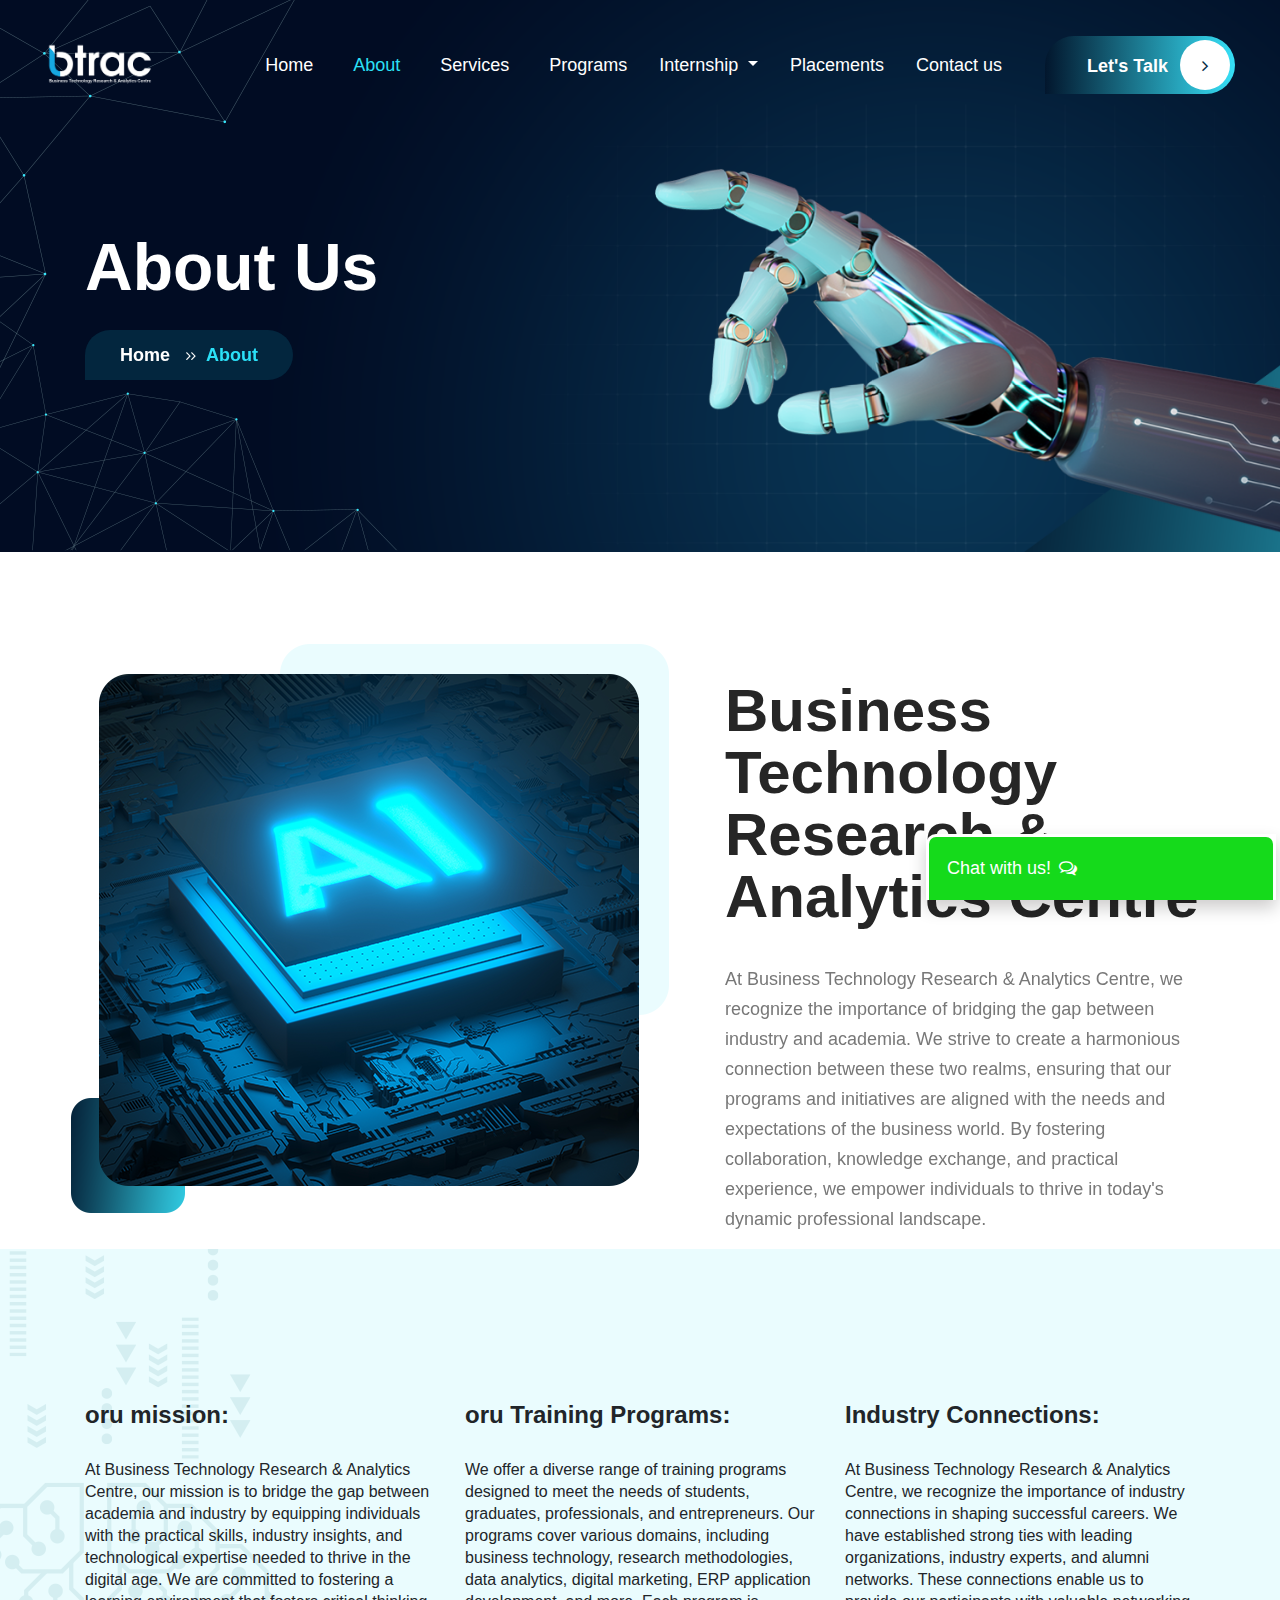
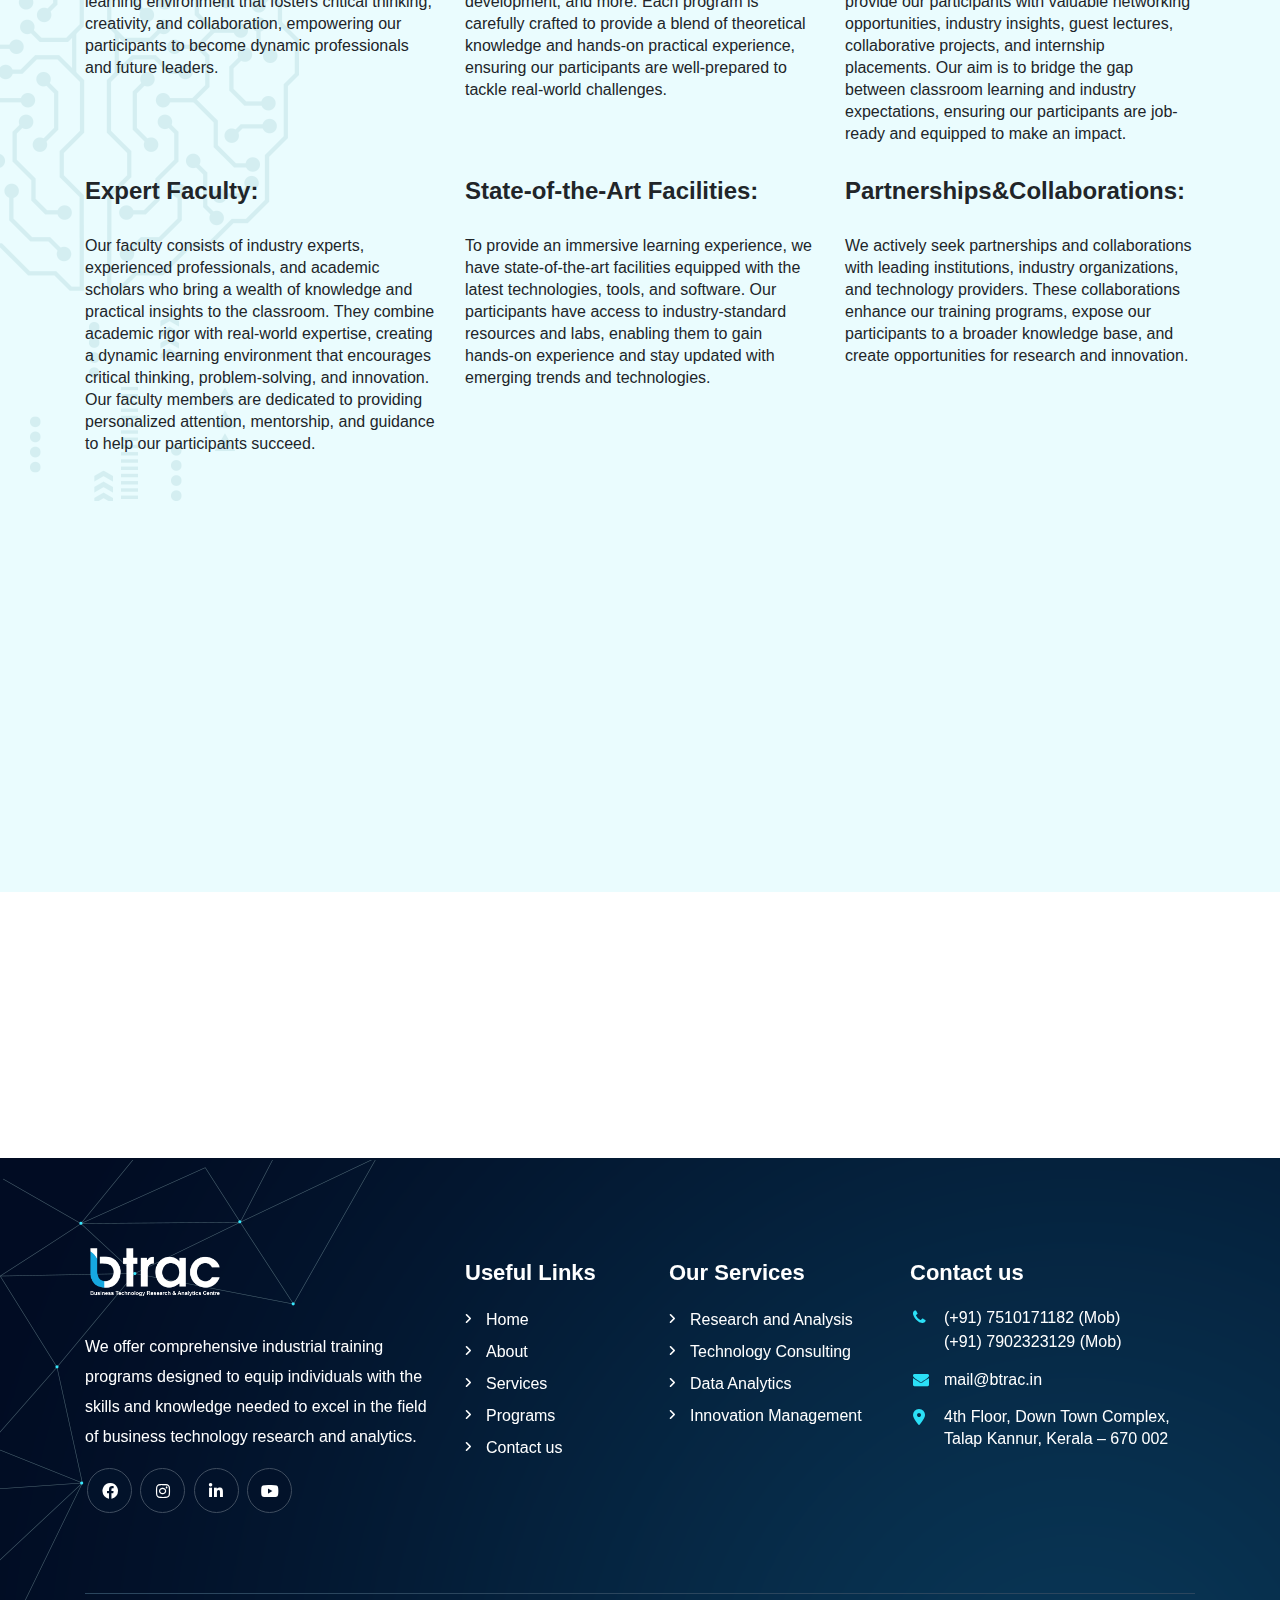
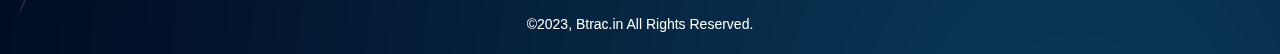
==== commit 8c3ead3e: "btrac" ====
--- a/about.html
+++ b/about.html
@@ -32,6 +32,8 @@
     <link href="assets/css/responsive.css" rel="stylesheet" type="text/css">
     <link rel="stylesheet" href="../ajax/libs/magnific-popup.js/1.1.0/magnific-popup.css">
     <link href="../aos%402.3.1/dist/aos.css" rel="stylesheet">
+    <link rel="stylesheet" href="assets/css/chat.css">
+    <link rel="stylesheet" href="https://cdnjs.cloudflare.com/ajax/libs/font-awesome/4.7.0/css/font-awesome.min.css">
 </head>
 
 <body>
@@ -58,7 +60,7 @@
                             <a class="nav-link" href="service.html">Services</a>
                         </li>
                         <li class="nav-item">
-                            <a class="nav-link" href="projects.html">Projects</a>
+                            <a class="nav-link" href="projects.html">Programs</a>
                         </li>
                         
                         <li class="nav-space nav-item dropdown">
@@ -303,7 +305,7 @@
         <div class="row position-relative">
             <div class="col-lg-12 col-md-12 col-sm-12 col-12">
                 <div class="position-relative">
-                    <a class="popup-vimeo" href="">
+                    <a class="popup-vimeo" href="https://www.youtube.com/watch?v=rlmNoZJ8Fj0">
                         <figure class="mb-0 vediosession">
                             <img class="thumb img-fluid" style="cursor: pointer" src="assets/images/btrac.png" alt="">
                         </figure>
@@ -505,28 +507,54 @@
             </div>
         </div>
         <div id="fixed-form-container">
-            <div class="image">
-                <figure class="footer-image mb-0">
-                    <img src="assets/images/footer-image.png" alt="" class="img-fluid">
-                </figure>
-            </div>
-            <div class="body">
-                <form id="contactpage1" method="POST" action="./contact-form.php">
-                    <div class="form-group">
-                        <input type="text" class="form-control" placeholder="Your Name:" name="name"> 
-                    </div>
-                    <div class="form-group">
-                        <input type="email" class="form-control" placeholder="Your Email:" name="emailid">
-                    </div>
-                    <div class="form-group">
-                        <input type="tel" class="form-control" placeholder="Phone:" name="phone">
-                    </div>
-                    <div class="form-group">
-                        <textarea class="form_style" placeholder="Message" rows="3" name="msg"></textarea>
-                    </div>
-                    <button type="submit" class="submit_now text-decoration-none">Submit Now</button>
-                </form>
-            </div>
+                     <!-- chatbox -->
+                     <div >
+
+                        <div class="chat-bar-collapsible">
+                            <button id="chat-button" type="button" class="collapsible">Chat with us!
+                                <i id="chat-icon" style="color: #fff;" class="fa fa-fw fa-comments-o"></i>
+                            </button>
+                    
+                            <div class="content">
+                                <div class="full-chat-block">
+                                    <!-- Message Container -->
+                                    <div class="outer-container">
+                                        <div class="chat-container">
+                                            <!-- Messages -->
+                                            <div id="chatbox">
+                                                <h5 id="chat-timestamp"></h5>
+                                                <p id="botStarterMessage" class="botText"><span>Loading...</span></p>
+                                            </div>
+                    
+                                            <!-- User input box -->
+                                            <div class="chat-bar-input-block">
+                                                <div id="userInput">
+                                                    <input id="textInput" class="input-box" type="text" name="msg"
+                                                        placeholder="Tap 'Enter' to send a message">
+                                                    <p></p>
+                                                </div>
+                    
+                                                <div class="chat-bar-icons">
+                                                    <i id="chat-icon" style="color: crimson;" class="fa fa-fw fa-heart"
+                                                        onclick="heartButton()"></i>
+                                                    <i id="chat-icon" style="color: #333;" class="fa fa-fw fa-send"
+                                                        onclick="sendButton()"></i>
+                                                </div>
+                                            </div>
+                    
+                                            <div id="chat-bar-bottom">
+                                                <p></p>
+                                            </div>
+                    
+                                        </div>
+                                    </div>
+                    
+                                </div>
+                            </div>
+                    
+                        </div>
+        
+                     </div>
         </div>
         <div class="copyright">
             <div class="row">
@@ -546,5 +574,7 @@
 <script src="assets/js/custom.js"></script>
 <script src="assets/js/animation_links.js"></script>
 <script src="assets/js/animation.js"></script>
+<script src="assets/js/chat.js"></script>
+<script src="assets/js/responses.js"></script>
 </body>
 </html>--- a/assets/css/style.css
+++ b/assets/css/style.css
@@ -40,9 +40,164 @@
     --e-gradient-2:#36e0f7;
 }
 
+
 body{
     font-family: 'Ubuntu', sans-serif;
-}
+    margin: 0px;
+   
+}
+.head h4{
+    text-align: left;
+    font-weight: 900;
+    color: rgb(234, 12, 12);
+}
+.head h4:hover{
+    color: black;
+    
+}
+#mean{
+    width: 500px;
+   margin-right:190px ;
+   margin-bottom: 100px;
+}
+/* @media screen and (max-width:600px){
+    #mean{
+        width: 200px;
+        justify-content: center;
+        margin-bottom: 40px;
+    }
+    
+} */
+@media only screen and (min-width: 320px) and (max-width: 480px){
+    #mean{
+        margin-left: auto;
+        margin-right: auto;
+        display: block;
+        align-items: center;
+        width: 200px;
+    }
+}
+@media only screen and (min-width: 481px) and (max-width: 767px){
+    #mean{
+        margin-left: auto;
+        margin-right: auto;
+        display: block;
+        width: 200px;
+    }
+}@media only screen and (min-width: 768px) and (max-width: 1024px){
+    #mean{
+       padding-right: 100px;
+       margin-bottom: -10px;
+        width: 400px;
+    }
+}
+
+/* @media only screen  and (min-width: 1280px){
+    #mean{
+        width: 500px;
+    }
+} */
+
+/* @media screen and (width:280px){
+    #mean{
+        padding-right:60px;
+    }
+} */
+/* @media only screen and (max-width: 771px){
+    #mean{
+       width: 300px;
+
+    }
+}
+@media only screen and(width: 393px){
+    #mean{
+        padding-left: -100px;
+    }
+   
+} */
+.bimg{
+    margin-top: 20px; 
+    margin-left: 55px;
+}
+@media screen and (max-width:600px){
+    
+    .bimg{
+        margin-left: 0px;
+    }
+}
+.bimg img{
+    width:400px;
+    height:250px;
+
+}
+@media  screen and (max-width:600px) {
+    .bimg img{
+        height: 220px;
+        width: 350px;
+        margin-left: auto;
+        margin-right: auto;
+        display: block;
+    }
+}
+
+#mern{
+    width: 500px;
+    margin-bottom: 60px;
+    margin-right: 140px;
+}
+@media only screen and (min-width: 320px) and (max-width: 480px){
+    #mern{
+        margin-left: auto;
+        margin-right: auto;
+        display: block;
+        width: 300px;
+    }
+}
+@media only screen and (min-width: 481px) and (max-width: 767px){
+    #mern{
+        margin-left: auto;
+        margin-right: auto;
+        display: block;
+        width: 200px;
+    }
+}@media only screen and (min-width: 768px) and (max-width: 1024px){
+    #mern{
+       padding-right: 70px;
+      bottom: 90px;
+        width: 400px;
+    }
+}
+
+#digi1{
+    width: 500px;
+    padding-bottom: 40px;
+    padding-right: 100px;
+}
+@media only screen and (min-width: 320px) and (max-width: 480px){
+    #digi1{
+        margin-left: auto;
+        margin-right: auto;
+        display: block;
+        padding-left: 90px;
+        width: 300px;
+    }
+}
+@media only screen and (min-width: 481px) and (max-width: 767px){
+    #digi1{
+        margin-left: auto;
+        margin-right: auto;
+        display: block;
+        width: 400px;
+    }
+}
+@media only screen and (min-width: 768px) and (max-width: 1024px){
+    #digi1{
+       padding-right: 70px;
+      margin-bottom: -100px;
+        width: 400px;
+    }
+}
+
 
 .h1, h1 {
     font-size: 66px;
@@ -115,10 +270,10 @@
     line-height: 22px;
 }
 #img1{
-    margin-right: 400px ;
-   top: -40px;
-}
-@media screen and (min-width:768px) and (max-width:1451px){
+    margin-right: 40px ;
+   top: -30px;
+}
+/* @media screen and (min-width:768px) and (max-width:1451px){
     #img1{
         margin-left: 40%;
         align-items: center;
@@ -140,7 +295,7 @@
     #img1{
    align-items: center;
     }
-}
+} */
 
 /* Home Page Style */
 
@@ -796,6 +951,8 @@
     padding: 30px 0 60px;
     position: relative;
     overflow: hidden;
+    padding-bottom: 0px;
+    margin-bottom: 0px;
 }
 .testimonial-section .testimonial-sideimage {
     position: absolute;
@@ -1581,9 +1738,11 @@
     position: relative;
 }
 .sub-banner .banner-section .banner_wrapper .sub-bannerimage{
-    position: absolute;
+    position:absolute;
     bottom: -360px;
-    right: -396px;
+    margin-left: -250px;
+  
+    
 }
 
 /* About Page */
--- a/assets/css/responsive.css
+++ b/assets/css/responsive.css
@@ -434,7 +434,7 @@
 .provide-section .provide_content h2 {margin-bottom: 30px; padding: 0 10px;}
 .provide-section .service_contentbox .service-box figure {height: 95px; width: 95px; line-height: 95px;}
 .provide-section .service_contentbox .service-box {padding: 15px 10px; margin-bottom: 15px;}
-.provide-section .service_contentbox .service-box .box-content {padding-left: 28px;}
+.provide-section .service_contentbox .service-box .box-content {padding-left: 38px;}
 .provide-section .service_contentbox .service-box p {margin-bottom: 4px;}
 .provide-section .service_contentbox .service-box .read_more {font-size: 14px; line-height: 20px;}
 .provide-section .service_contentbox .service-box .box-image {padding-top: 30px;}
@@ -456,6 +456,7 @@
 @media screen and (min-width: 860px) and (max-width: 991px) {
 .sub-banner .banner-section .banner_wrapper .sub-bannerimage {bottom: -230px; right: -162px;}
 .sub-banner .banner-section .banner_wrapper .sub-bannerimage img {width: 460px;}
+
 }
 @media only screen and (max-width : 767px){
 h1 {font-size: 34px; line-height: 42px;}
--- a/assets/css/chat.css
+++ b/assets/css/chat.css
@@ -0,0 +1,174 @@
+.chat-bar-collapsible {
+    
+    position: fixed;
+    bottom: 0;
+    right: 4px;
+    padding-right: 0px;
+    box-shadow: 0 8px 16px 0 rgba(8, 7, 7, 0.2);
+}
+
+.collapsible {
+    background-color: rgb(21, 218, 27);
+    color: white;
+    cursor: pointer;
+    padding: 18px;
+    width: 350px;
+    text-align: left;
+    outline: none;
+    font-size: 18px;
+    border-radius: 10px 10px 0px 0px;
+    border: 3px solid white;
+    border-bottom: none;
+}
+
+.content {
+    max-height: 0;
+    overflow: hidden;
+    transition: max-height 0.2s ease-out;
+    background-color: #f1f1f1;
+}
+
+.full-chat-block {
+    width: 350px;
+    background: white;
+    text-align: center;
+    overflow: auto;
+    scrollbar-width: none;
+    height: max-content;
+    transition: max-height 0.2s ease-out;
+}
+
+.outer-container {
+    min-height: 500px;
+    bottom: 0%;
+    position: relative;
+}
+
+.chat-container {
+    max-height: 500px;
+    width: 100%;
+    position: absolute;
+    bottom: 0;
+    left: 0;
+    scroll-behavior: smooth;
+    hyphens: auto;
+}
+
+.chat-container::-webkit-scrollbar {
+    display: none;
+}
+
+.chat-bar-input-block {
+    display: flex;
+    float: left;
+    box-sizing: border-box;
+    justify-content: space-between;
+    width: 100%;
+    align-items: center;
+    background-color: rgb(235, 235, 235);
+    border-radius: 10px 10px 0px 0px;
+    padding: 10px 0px 10px 10px;
+}
+
+.chat-bar-icons {
+    display: flex;
+    justify-content: space-evenly;
+    box-sizing: border-box;
+    width: 25%;
+    float: right;
+    font-size: 20px;
+}
+
+#chat-icon:hover {
+    opacity: .7;
+}
+
+/* Chat bubbles */
+
+#userInput {
+    width: 75%;
+}
+
+.input-box {
+    float: left;
+    border: none;
+    box-sizing: border-box;
+    width: 100%;
+    border-radius: 10px;
+    padding: 10px;
+    font-size: 16px;
+    color: #000;
+    background-color: white;
+    outline: none
+}
+
+.userText {
+    color: white;
+    font-family: Helvetica;
+    font-size: 16px;
+    font-weight: normal;
+    text-align: right;
+    clear: both;
+}
+
+.userText span {
+    line-height: 1.5em;
+    display: inline-block;
+    background: #5ca6fa;
+    padding: 10px;
+    border-radius: 8px;
+    border-bottom-right-radius: 2px;
+    max-width: 80%;
+    margin-right: 10px;
+    animation: floatup .5s forwards
+}
+
+.botText {
+    color: #000;
+    font-family: Helvetica;
+    font-weight: normal;
+    font-size: 16px;
+    text-align: left;
+}
+
+.botText span {
+    line-height: 1.5em;
+    display: inline-block;
+    background: #e0e0e0;
+    padding: 10px;
+    border-radius: 8px;
+    border-bottom-left-radius: 2px;
+    max-width: 80%;
+    margin-left: 10px;
+    animation: floatup .5s forwards
+}
+
+@keyframes floatup {
+    from {
+        transform: translateY(14px);
+        opacity: .0;
+    }
+    to {
+        transform: translateY(0px);
+        opacity: 1;
+    }
+}
+
+@media screen and (max-width:600px) {
+    .full-chat-block {
+        width: 100%;
+        border-radius: 0px;
+    }
+    .chat-bar-collapsible {
+        position: fixed;
+        bottom: 0;
+        right: 0;
+        width: 100%;
+    }
+    .collapsible {
+        width: 100%;
+        border: 0px;
+        border-top: 3px solid white;
+        border-radius: 0px;
+    }
+}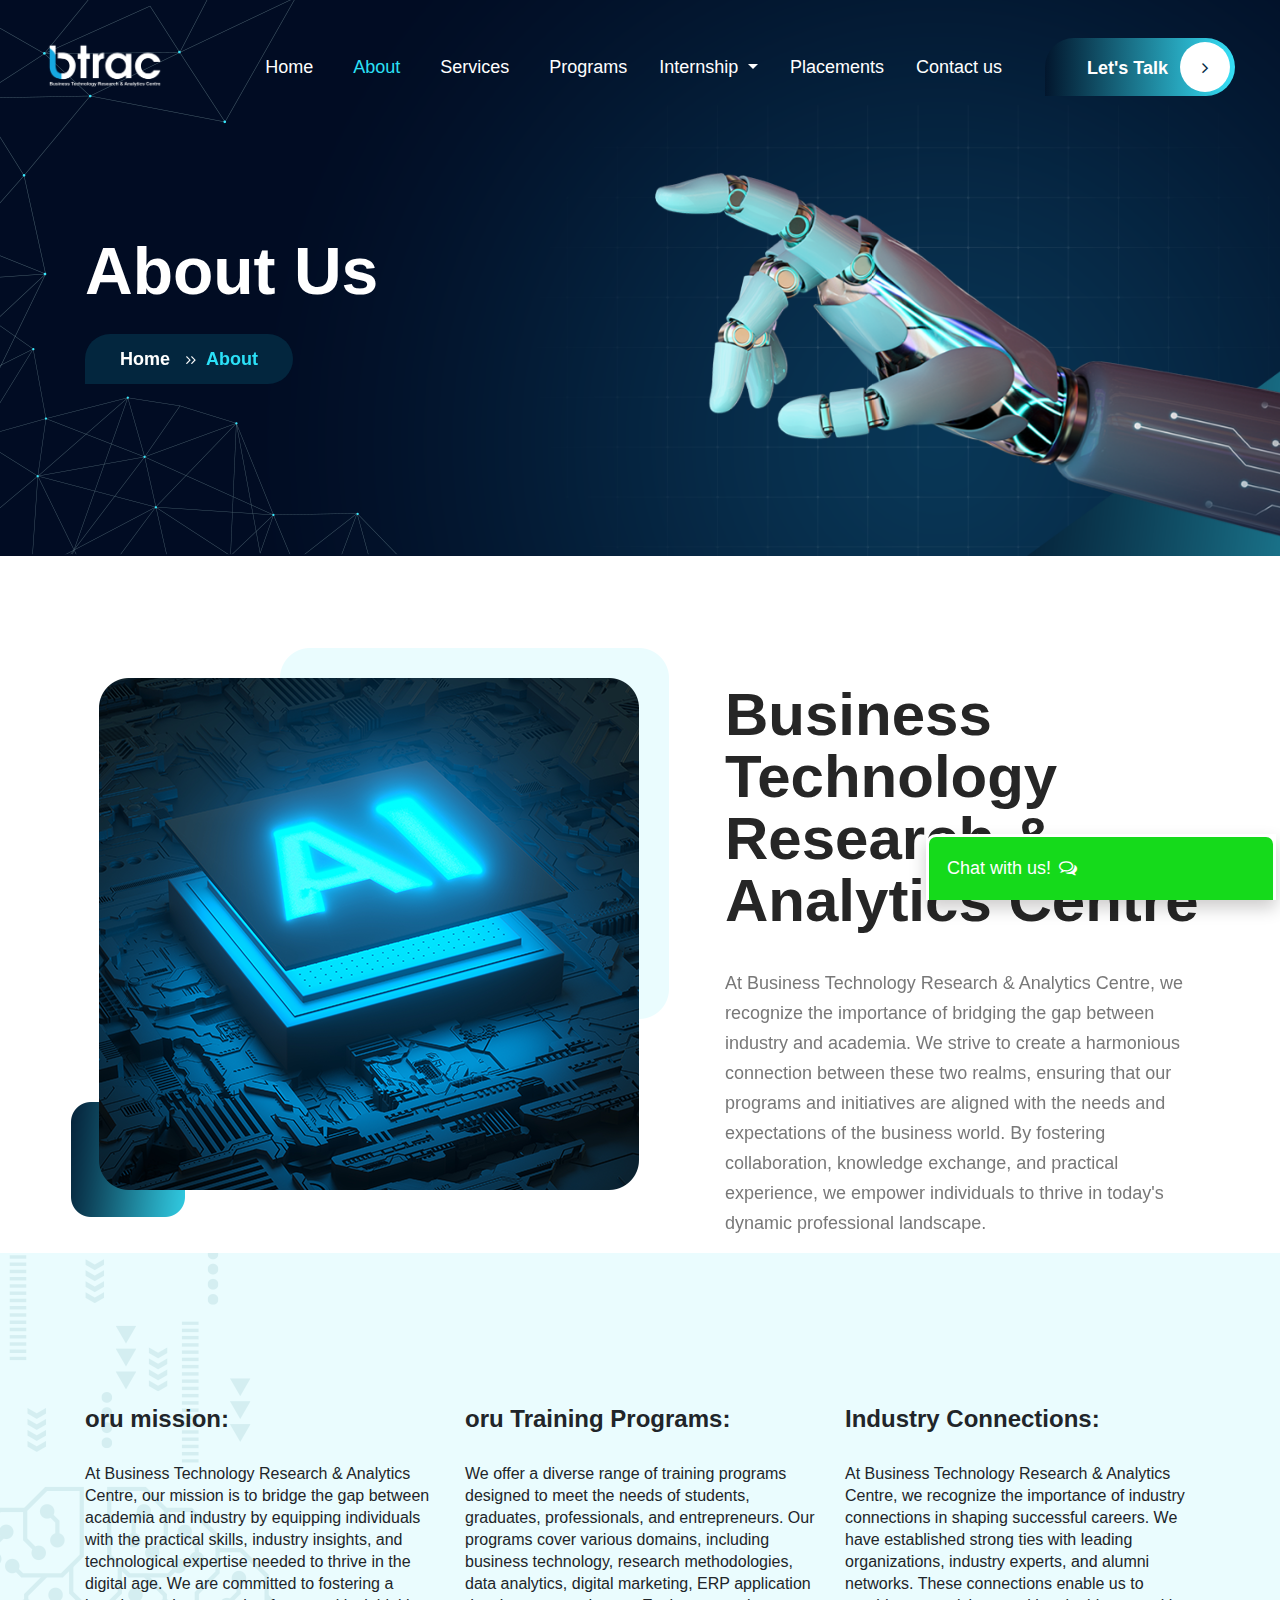
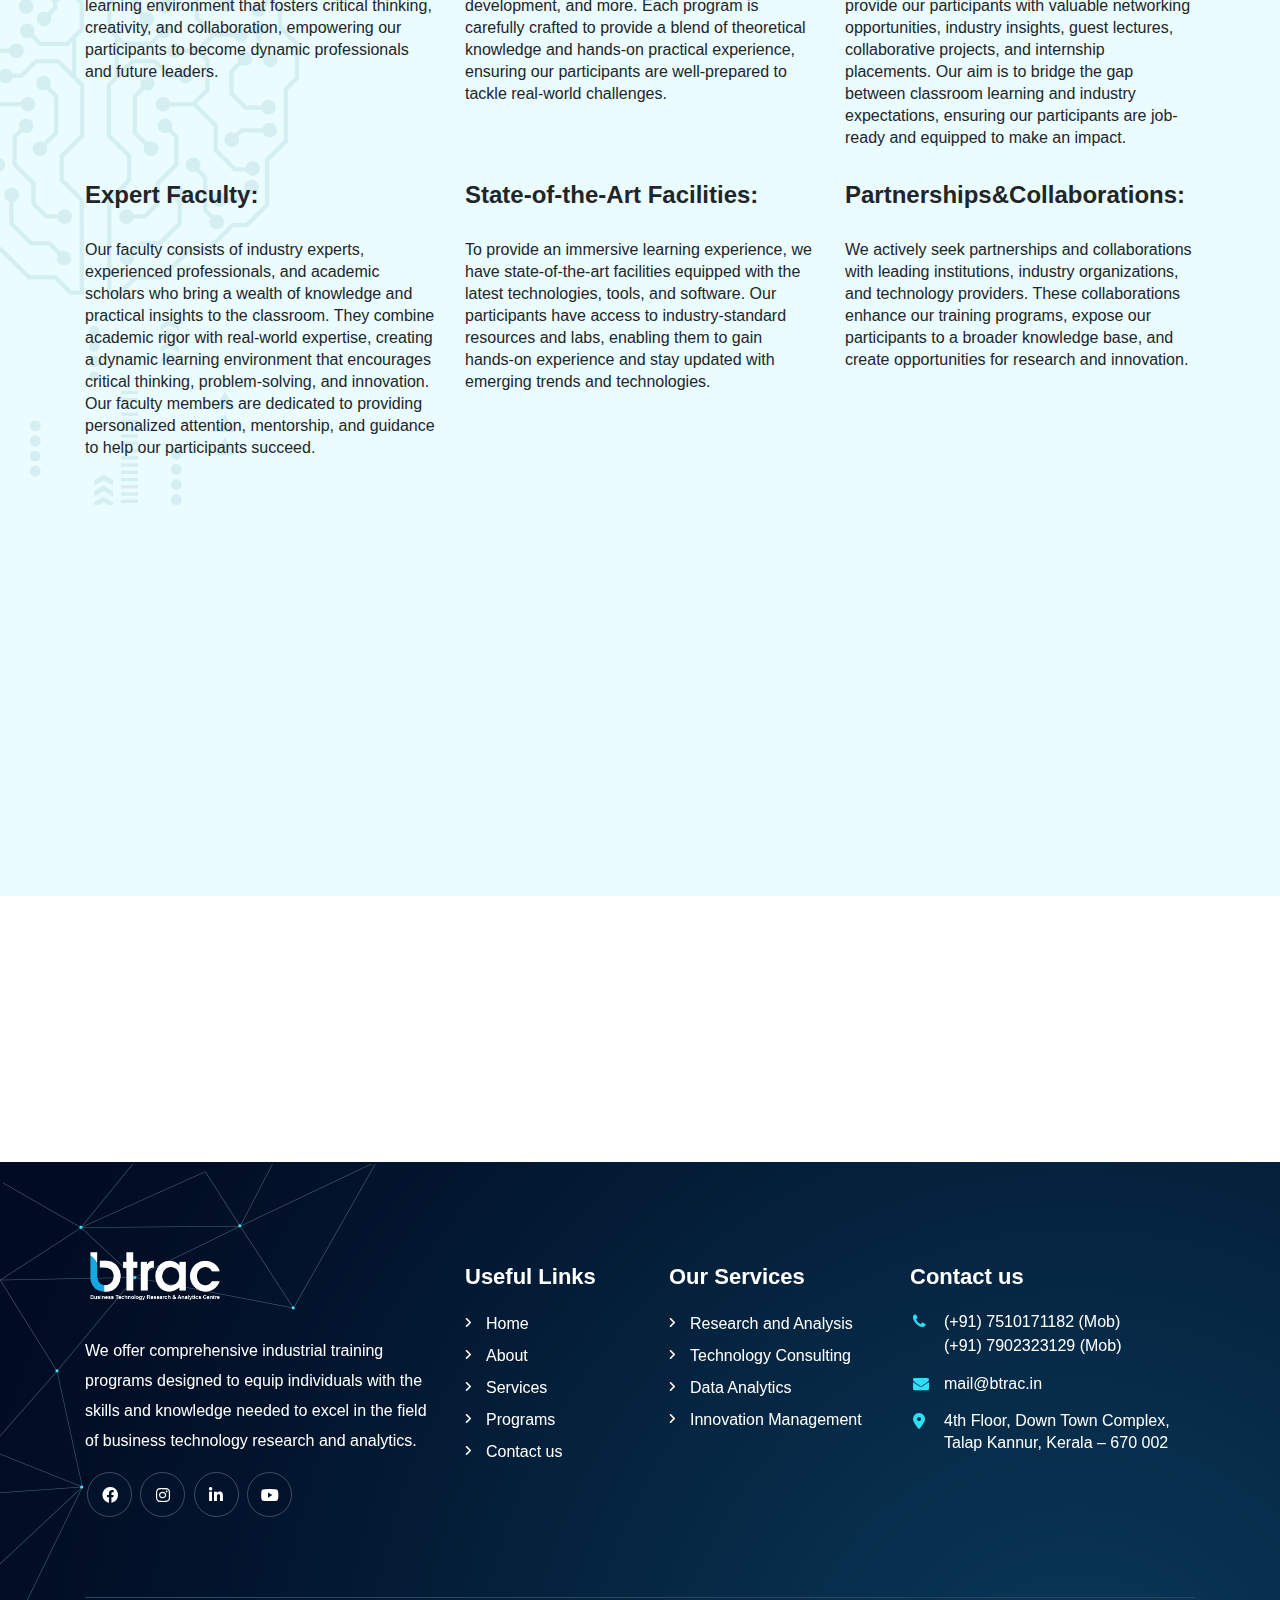
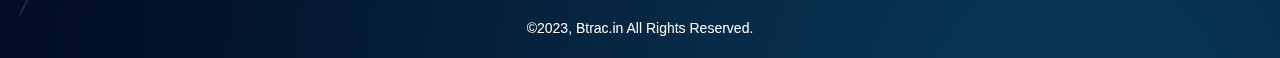
==== commit 9b2b56d0: "btrac" ====
--- a/about.html
+++ b/about.html
@@ -5,19 +5,8 @@
     <!-- /SEO Ultimate -->
     <meta name="viewport" content="width=device-width, initial-scale=1, maximum-scale=1, user-scalable=0">
     <meta charset="utf-8">
-    <link rel="apple-touch-icon" sizes="57x57" href="assets/images/favicon/apple-icon-57x57.png">
-    <link rel="apple-touch-icon" sizes="60x60" href="assets/images/favicon/apple-icon-60x60.png">
-    <link rel="apple-touch-icon" sizes="72x72" href="assets/images/favicon/apple-icon-72x72.png">
-    <link rel="apple-touch-icon" sizes="76x76" href="assets/images/favicon/apple-icon-76x76.png">
-    <link rel="apple-touch-icon" sizes="114x114" href="assets/images/favicon/apple-icon-114x114.png">
-    <link rel="apple-touch-icon" sizes="120x120" href="assets/images/favicon/apple-icon-120x120.png">
-    <link rel="apple-touch-icon" sizes="144x144" href="assets/images/favicon/apple-icon-144x144.png">
-    <link rel="apple-touch-icon" sizes="152x152" href="assets/images/favicon/apple-icon-152x152.png">
-    <link rel="apple-touch-icon" sizes="180x180" href="assets/images/favicon/apple-icon-180x180.png">
-    <link rel="icon" type="image/png" sizes="192x192" href="assets/images/favicon/android-icon-192x192.png">
-    <link rel="icon" type="image/png" sizes="32x32" href="assets/images/favicon/favicon-32x32.png">
-    <link rel="icon" type="image/png" sizes="96x96" href="assets/images/favicon/favicon-96x96.png">
-    <link rel="icon" type="image/png" sizes="16x16" href="assets/images/favicon/favicon-16x16.png">
+    <link rel="icon" type="image/png" sizes="32x32" href="assets/images/favicon/favlogo.png">
+
     <link rel="manifest" href="assets/images/favicon/manifest.json">
     <meta name="msapplication-TileColor" content="#ffffff">
     <meta name="msapplication-TileImage" content="/ms-icon-144x144.png">
@@ -42,7 +31,7 @@
     <header class="header">
         <div class="container-fluid">
             <nav class="navbar navbar-expand-lg navbar-light">
-                <a class="navbar-brand" href="index.html"><figure class="mb-0 banner-logo"><img src="assets/images/blogo.png" alt="logo" width="110px" class="img-fluid"></figure></a>
+                <a class="navbar-brand" href="index.html"><figure class="mb-0 banner-logo"><img src="assets/images/blogo.png" alt="logo" width="120px" class="img-fluid"></figure></a>
                 <button class="navbar-toggler collapsed" type="button" data-toggle="collapse" data-target="#navbarSupportedContent" aria-controls="navbarSupportedContent" aria-expanded="false" aria-label="Toggle navigation">
                 <span class="navbar-toggler-icon"></span>
                 <span class="navbar-toggler-icon"></span>
--- a/assets/css/style.css
+++ b/assets/css/style.css
@@ -68,6 +68,8 @@
     }
     
 } */
+
+
 @media only screen and (min-width: 320px) and (max-width: 480px){
     #mean{
         margin-left: auto;
--- a/assets/css/chat.css
+++ b/assets/css/chat.css
@@ -6,6 +6,26 @@
     padding-right: 0px;
     box-shadow: 0 8px 16px 0 rgba(8, 7, 7, 0.2);
 }
+
+#bot{
+    margin-left: -280px;
+}
+@media only screen and (min-width: 320px) and (max-width: 480px){
+    #bot{
+        margin-left: -340px;      
+    }
+}
+@media only screen and (min-width: 481px) and (max-width: 767px){
+    #bot{
+        margin-left: -490px;      
+    }
+}
+@media only screen and (min-width: 768px) and (max-width: 1024px){
+    #bot{
+        margin-left: -290px;      
+    }
+}
+
 
 .collapsible {
     background-color: rgb(21, 218, 27);
@@ -39,7 +59,7 @@
 }
 
 .outer-container {
-    min-height: 500px;
+    min-height: 400px;
     bottom: 0%;
     position: relative;
 }
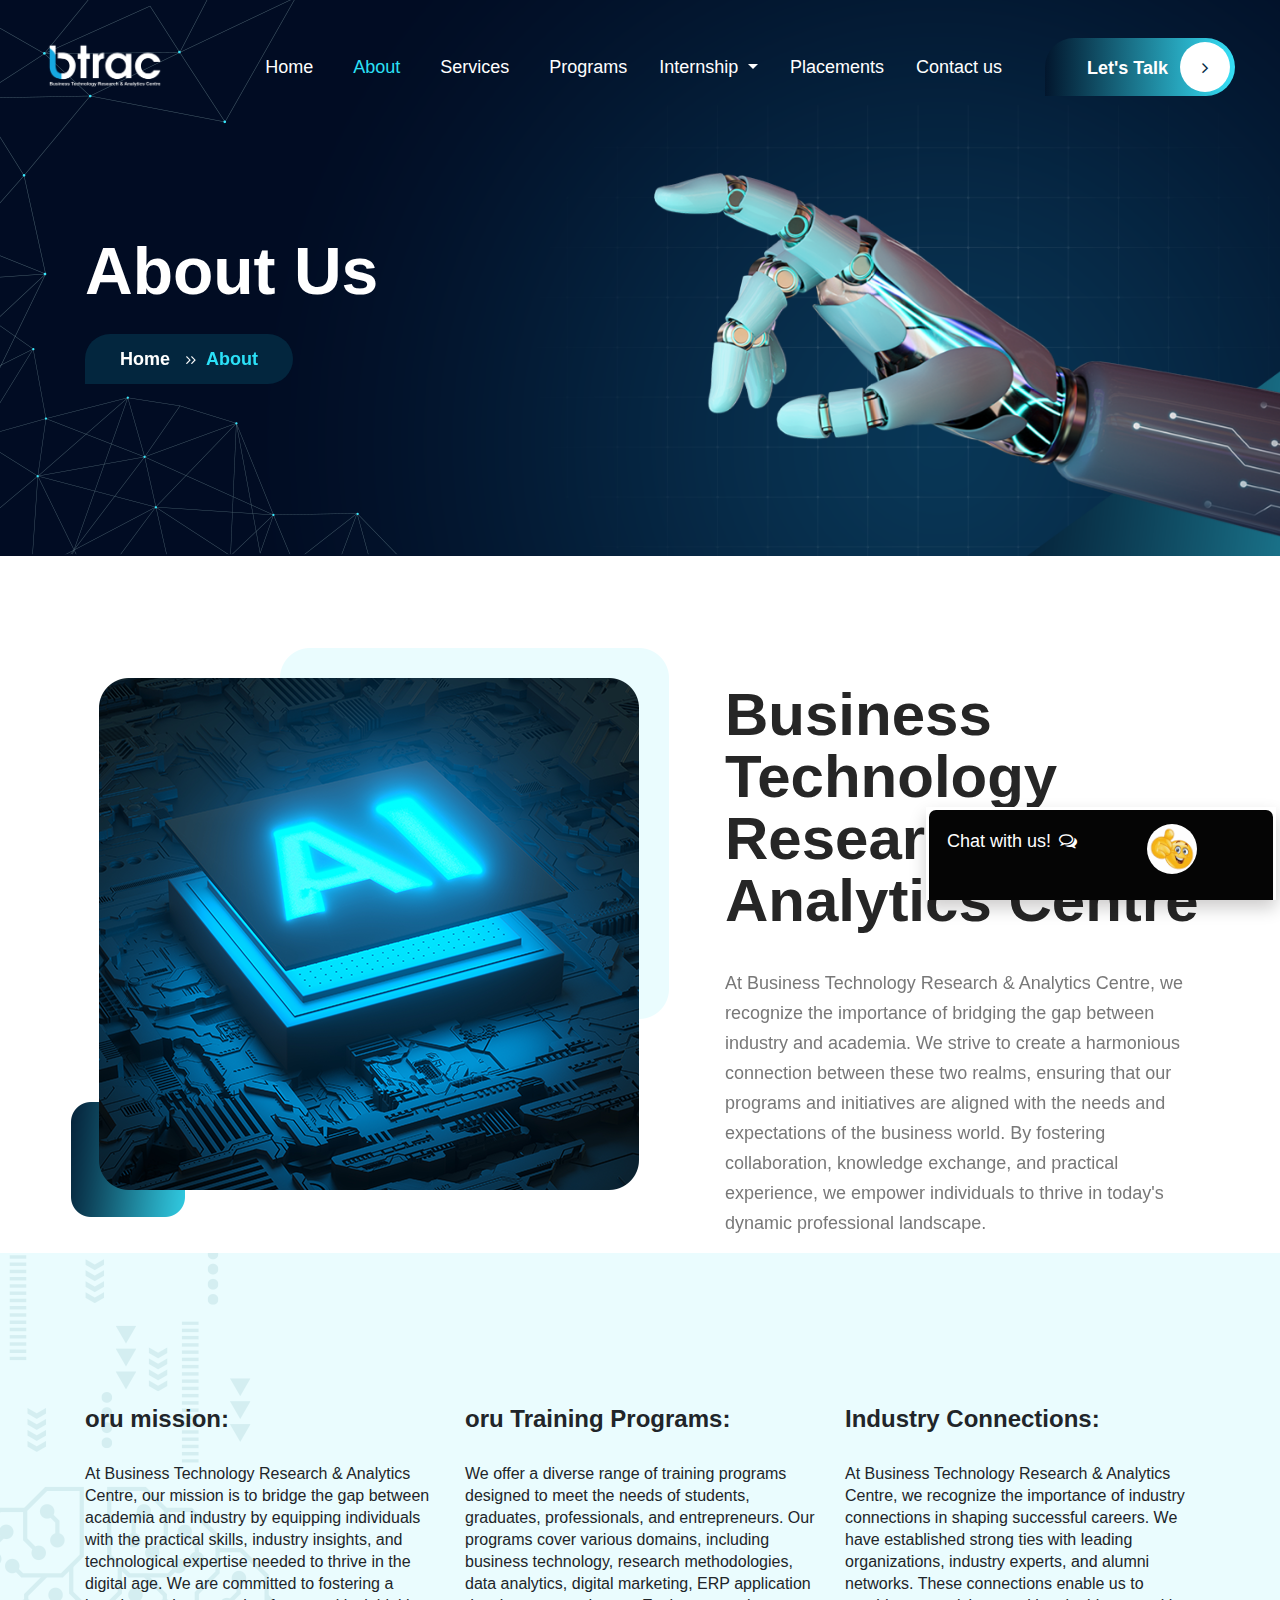
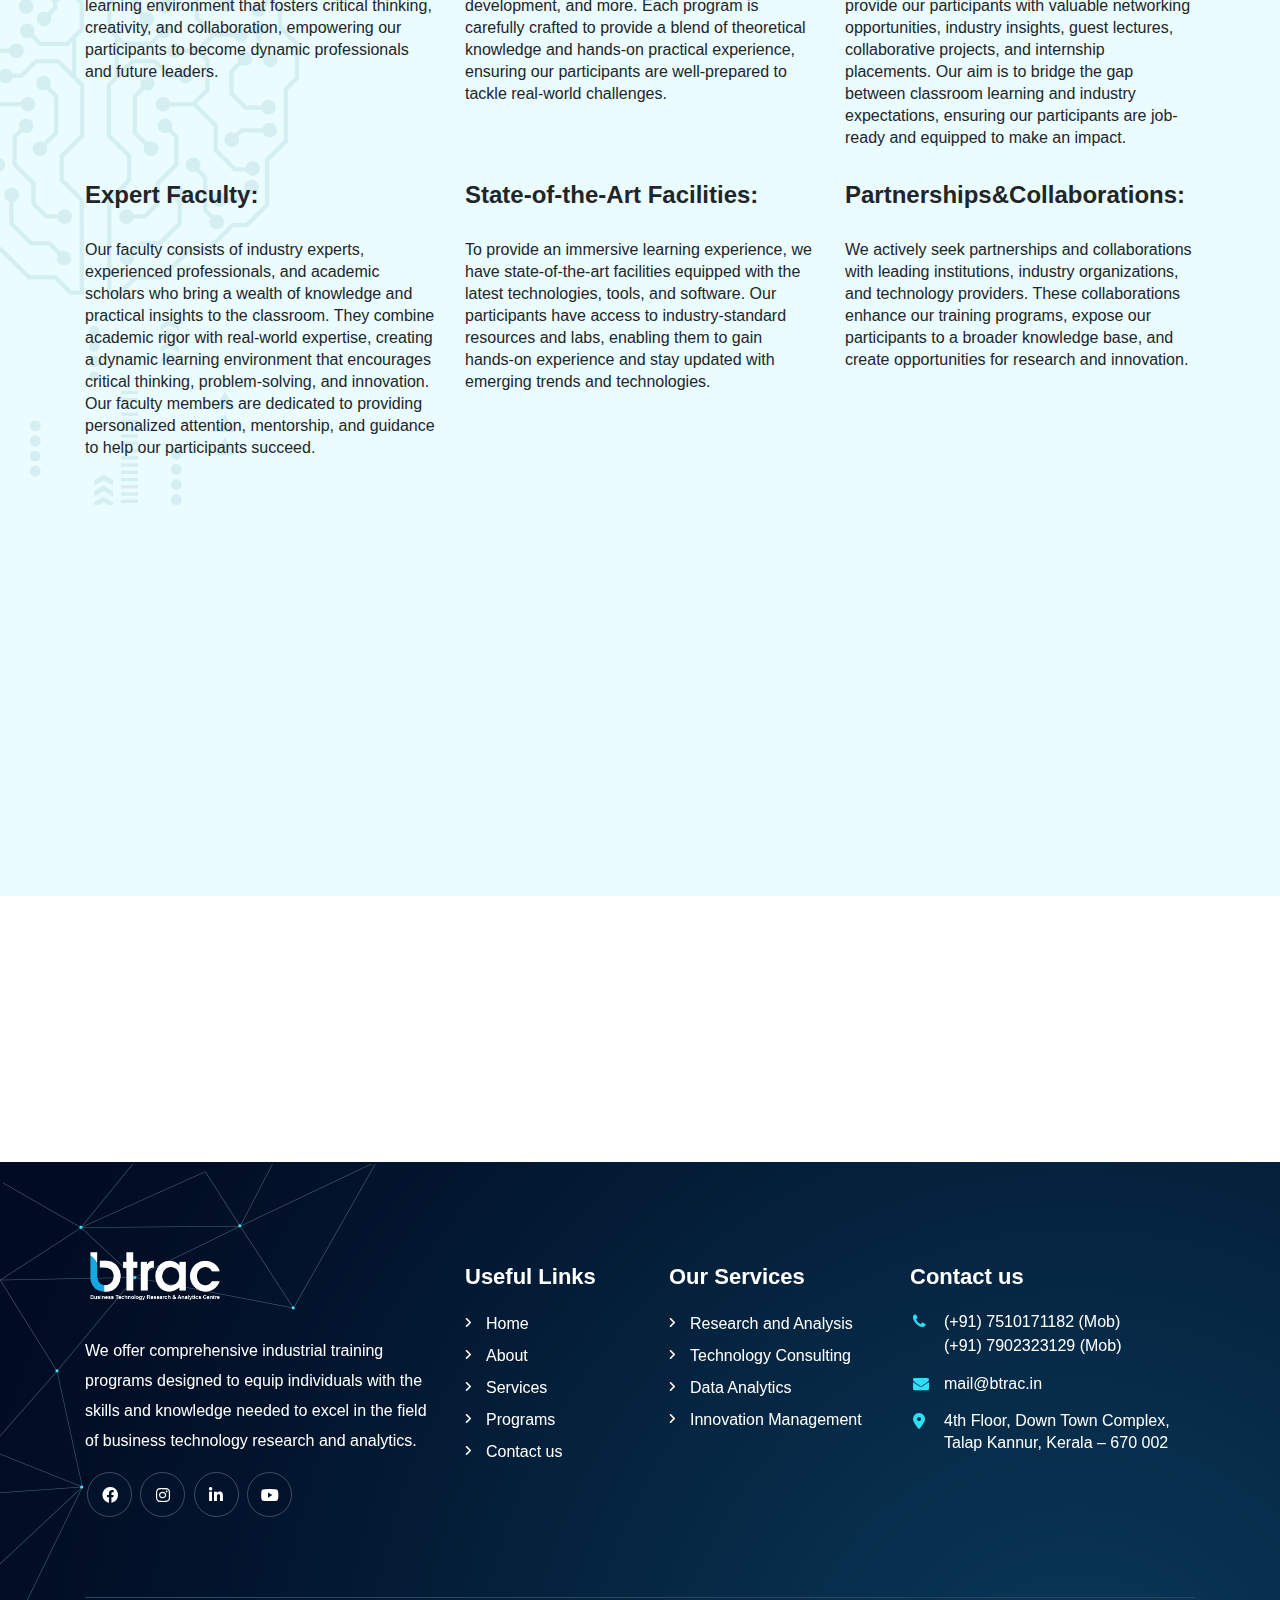
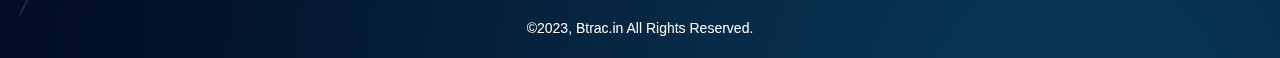
==== commit 51756c77: "btrac" ====
--- a/about.html
+++ b/about.html
@@ -106,9 +106,9 @@
                 <div class="col-lg-5 col-md-6 col-sm-12 col-12">
                     <div class="banner_wrapper">
                         <figure class="mb-0 sub-bannerimage">
-                            <img src="assets/images/sub-bannerimage.png" alt="" class="">
+                            <img id="hand" src="assets/images/sub-bannerimage.png" alt="" class="">
                         </figure> 
-                    </div>  
+                                        </div>  
                 </div>
             </div>
         </div> 
@@ -486,7 +486,7 @@
                                     (+91) 7902323129 (Mob)</a></li>
                             <li class="text">
                                 <i class="fa fa-envelope fa-icon footer-location"></i>
-                                <a href="mail@btrac.in" class="mb-0 text text-decoration-none text-size-16">mail@btrac.in</a></li>
+                                <a href=" mailto:mail@btrac.in" class="mb-0 text text-decoration-none text-size-16">mail@btrac.in</a></li>
                             <li class="text">
                                 <i class="fa-solid fa-location-dot footer-location footer-location3"></i>
                                 <p class="text-size-16">4th Floor, Down Town Complex,  Talap Kannur, Kerala – 670 002</p></li>
@@ -502,6 +502,7 @@
                         <div class="chat-bar-collapsible">
                             <button id="chat-button" type="button" class="collapsible">Chat with us!
                                 <i id="chat-icon" style="color: #fff;" class="fa fa-fw fa-comments-o"></i>
+                                <span id="bot"><img src="./assets/images/smiley.gif" alt=""></span>
                             </button>
                     
                             <div class="content">
--- a/assets/css/style.css
+++ b/assets/css/style.css
@@ -60,6 +60,11 @@
    margin-right:190px ;
    margin-bottom: 100px;
 }
+#erp{
+    display: block;
+    margin-left: auto;
+    margin-right: auto;
+}
 /* @media screen and (max-width:600px){
     #mean{
         width: 200px;
@@ -88,12 +93,36 @@
     }
 }@media only screen and (min-width: 768px) and (max-width: 1024px){
     #mean{
-       padding-right: 100px;
-       margin-bottom: -10px;
-        width: 400px;
-    }
-}
-
+       padding-right: -90px;
+       margin-bottom: 100px;
+        width: 350px;
+    }
+}
+@media only screen and (width:375px){
+    #mean{
+        margin-right: 80px;
+    }
+    #mern{
+      padding-left: 190px;
+      
+    }
+    #erp{
+        margin-right: -10px ;
+
+    }
+    #img1{
+        margin-left: 220px ;
+    }
+    #digi1{
+        padding-left: px;
+    }
+    #hand{
+        margin-right:  10px;
+    }
+}
+#hand{
+    margin-right: 1px;
+}
 /* @media only screen  and (min-width: 1280px){
     #mean{
         width: 500px;
--- a/assets/css/chat.css
+++ b/assets/css/chat.css
@@ -7,28 +7,34 @@
     box-shadow: 0 8px 16px 0 rgba(8, 7, 7, 0.2);
 }
 
-#bot{
-    margin-left: -280px;
+#bot img{
+    
+    margin-left: 200px;
+    width: 50px;
+    height: 50px;
+    margin-top: -40px;
+    border-radius: 30px;
 }
 @media only screen and (min-width: 320px) and (max-width: 480px){
-    #bot{
-        margin-left: -340px;      
+    #bot img{
+        margin-left: 90px;
+        margin-top: 0px;      
     }
 }
 @media only screen and (min-width: 481px) and (max-width: 767px){
     #bot{
-        margin-left: -490px;      
+        margin-left: 0px;      
     }
 }
 @media only screen and (min-width: 768px) and (max-width: 1024px){
     #bot{
-        margin-left: -290px;      
+        margin-left: 0px;      
     }
 }
 
 
 .collapsible {
-    background-color: rgb(21, 218, 27);
+    background-color: rgb(5, 5, 5);
     color: white;
     cursor: pointer;
     padding: 18px;
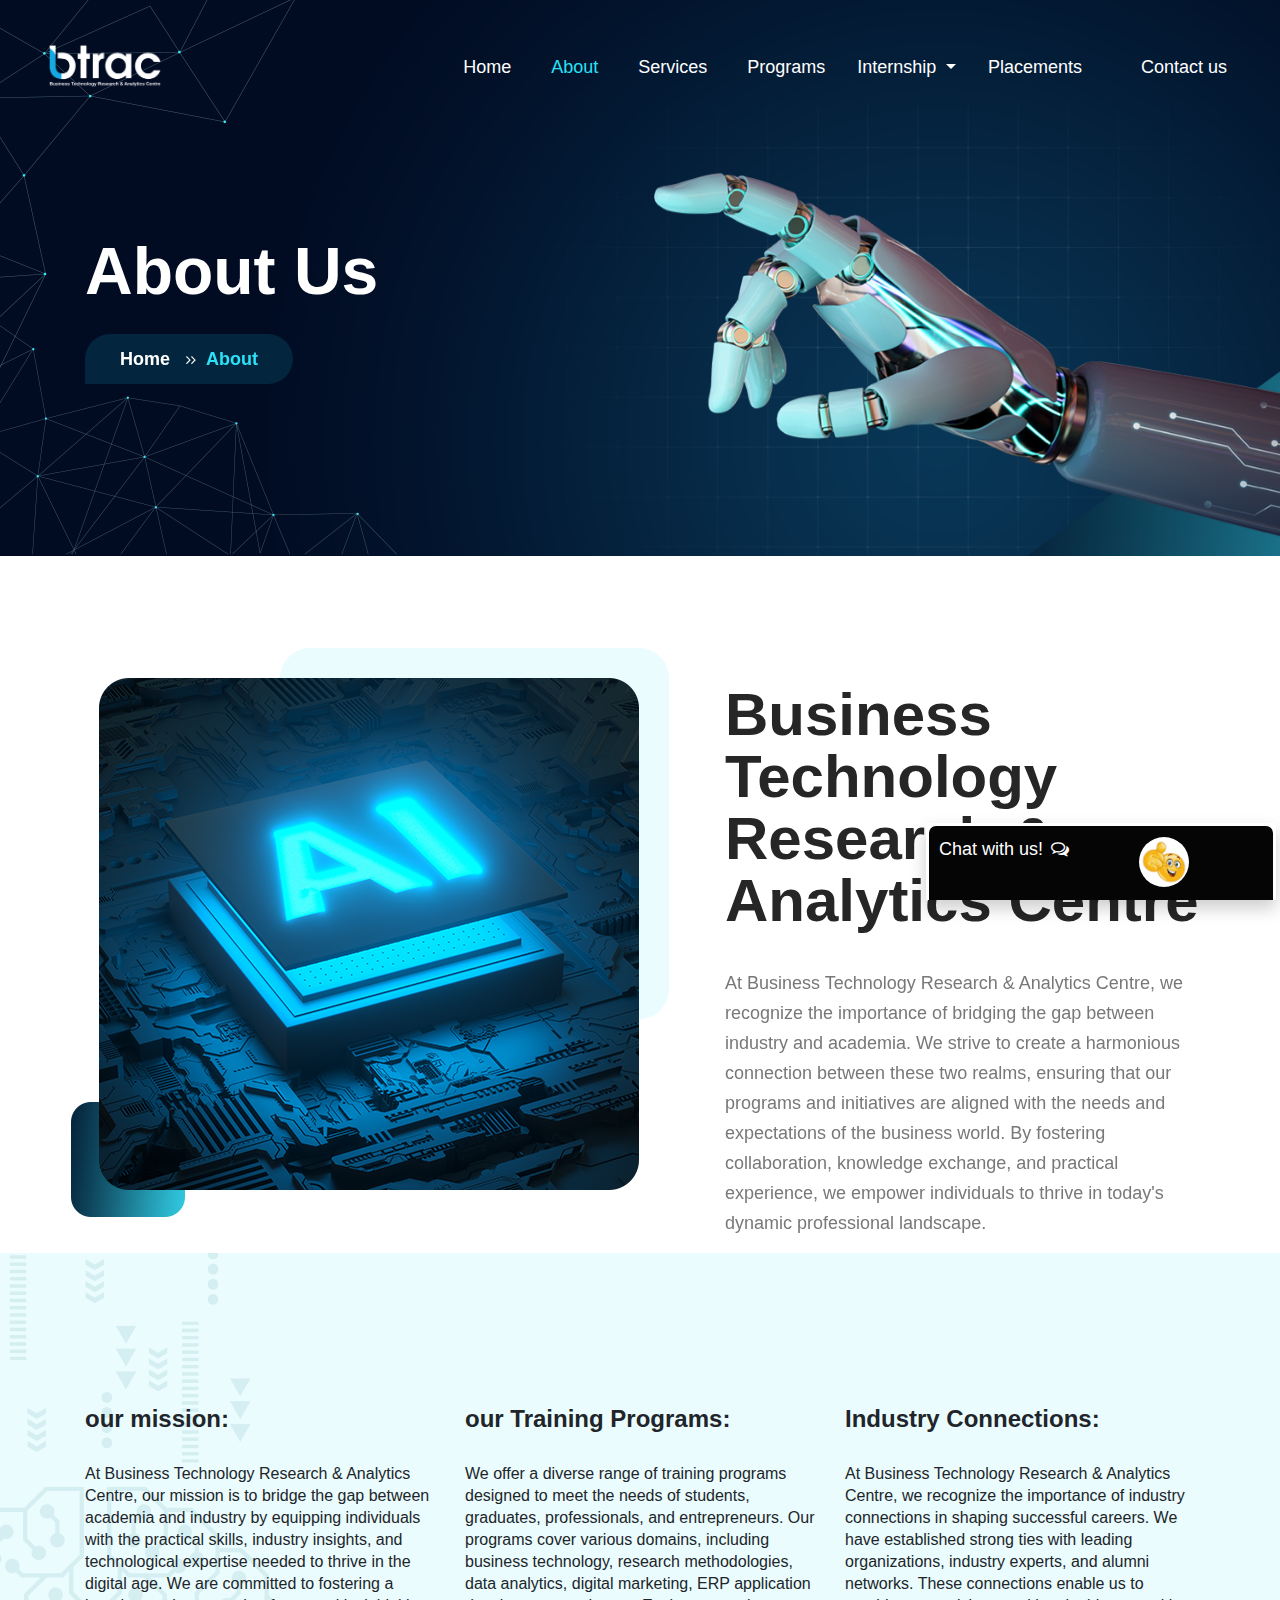
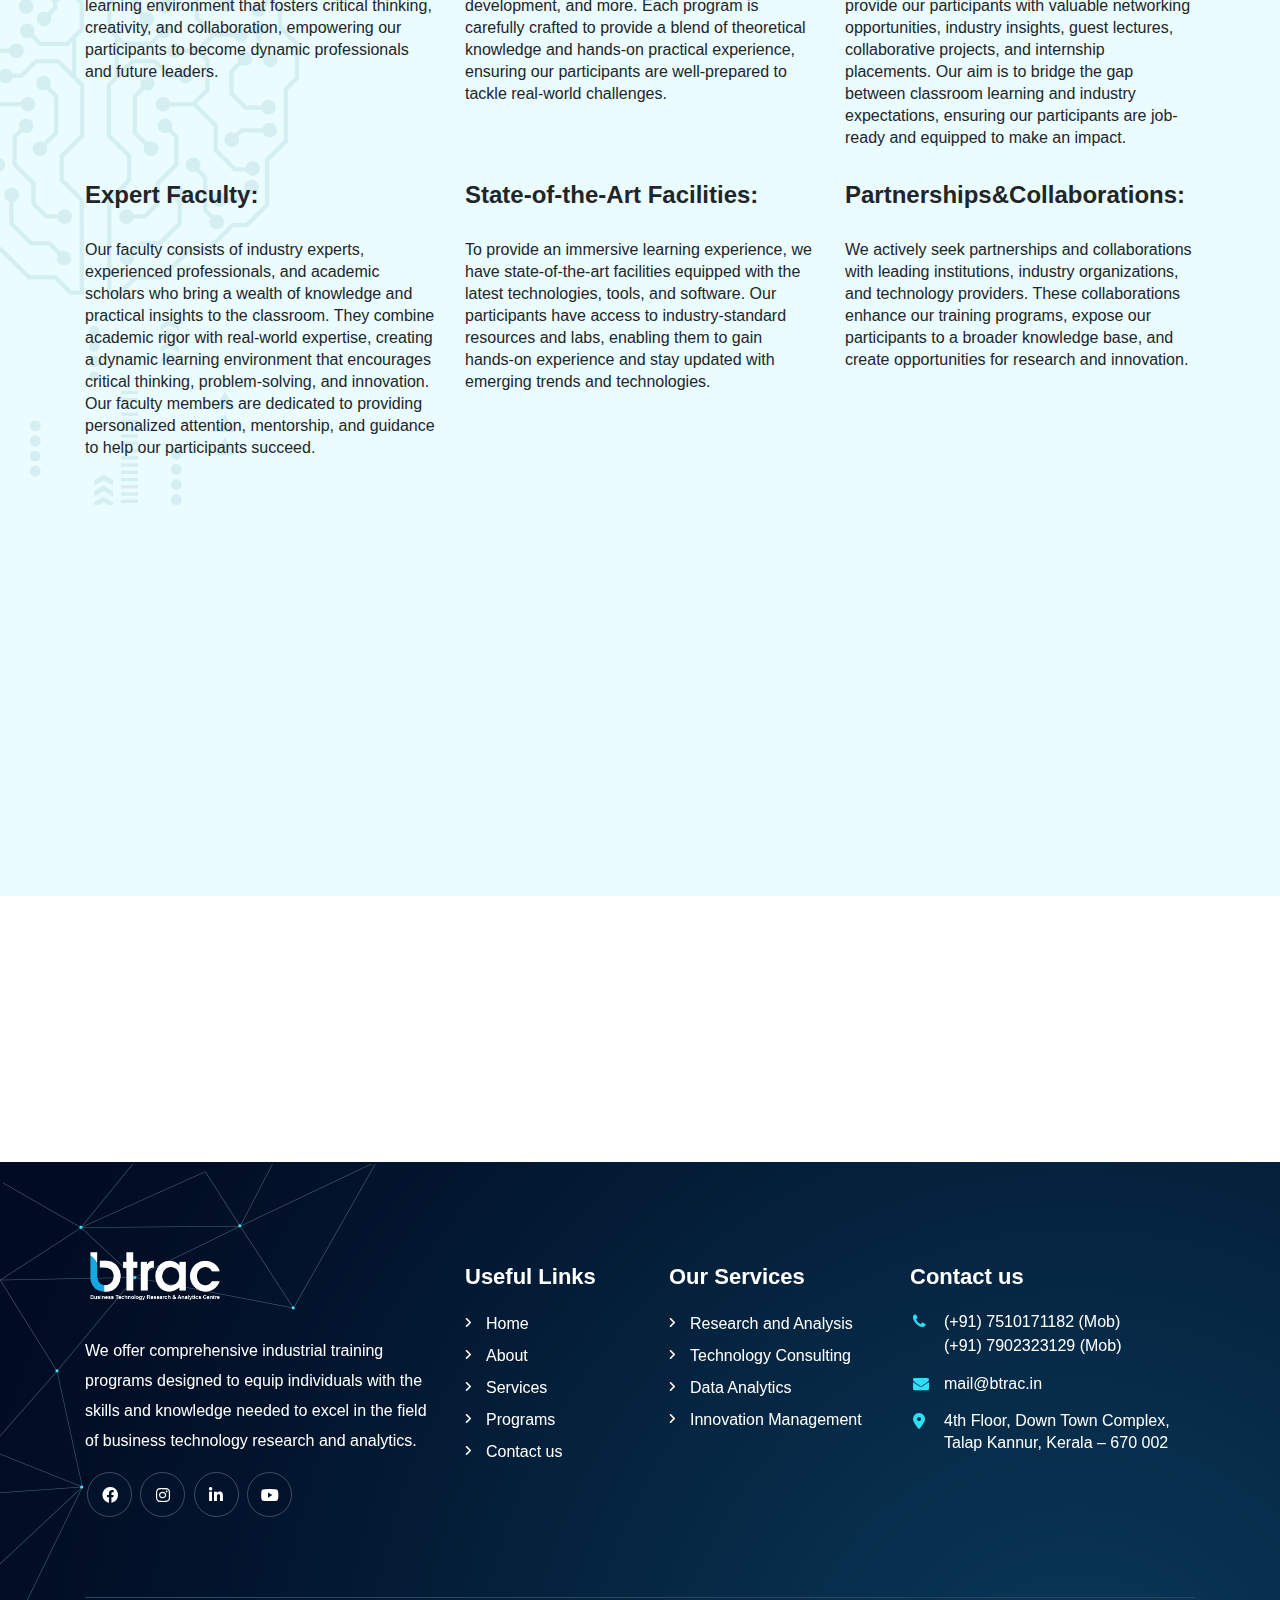
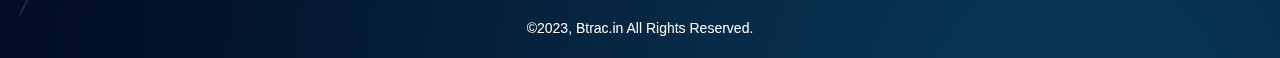
==== commit ac9d6fa1: "btrc" ====
--- a/about.html
+++ b/about.html
@@ -79,9 +79,9 @@
                         <li class="nav-space nav-item">
                             <a class="nav-link" href="contact.html">Contact us</a>
                         </li>
-                        <li class="nav-item">
+                        <!-- <li class="nav-item">
                             <a class="nav-link lets_talk" href="contact.html">Let's Talk<i class="circle fa-regular fa-angle-right"></i></a>
-                        </li>
+                        </li> -->
                     </ul>
                 </div>
             </nav>
@@ -168,7 +168,7 @@
                     </figure>  -->
                     <!-- <h3 class="mb-0 counter">398</h3>
                     <span class="mb-0 plus">+</span> -->
-                    <h1 class="head3">oru mission:</h1>
+                    <h1 class="head3">our mission:</h1>
                     <span class="mb-0 text1 text-size-16">At Business Technology Research & Analytics Centre, our mission is to bridge the gap between academia and industry by equipping individuals with the practical skills, industry insights, and technological expertise needed to thrive in the digital age. We are committed to fostering a learning environment that fosters critical thinking, creativity, and collaboration, empowering our participants to become dynamic professionals and future leaders.
                     </span>
                 </div>   
@@ -182,7 +182,7 @@
                     <span class="mb-0 plus">+</span>
                   -->
                     <!-- <h3 class="mb-0 counter"></h3> -->
-                    <h1 class="head3">oru  Training Programs:</h1>
+                    <h1 class="head3">our  Training Programs:</h1>
 
                     <span class="mb-0 text1 text-size-16">
 
--- a/assets/css/style.css
+++ b/assets/css/style.css
@@ -43,8 +43,11 @@
 
 body{
     font-family: 'Ubuntu', sans-serif;
-    margin: 0px;
-   
+   margin: 0%;
+overflow-x: hidden;
+}
+#hand1{
+margin-left: 100px;
 }
 .head h4{
     text-align: left;
@@ -57,13 +60,14 @@
 }
 #mean{
     width: 500px;
-   margin-right:190px ;
-   margin-bottom: 100px;
+   margin-left:100px ;
+   margin-bottom: 180px;
 }
 #erp{
+   
+    margin-left: 100px;
+    margin-bottom: 60px;
     display: block;
-    margin-left: auto;
-    margin-right: auto;
 }
 /* @media screen and (max-width:600px){
     #mean{
@@ -73,7 +77,9 @@
     }
     
 } */
-
+#img11{
+    margin-left: 100px;
+}
 
 @media only screen and (min-width: 320px) and (max-width: 480px){
     #mean{
@@ -82,6 +88,10 @@
         display: block;
         align-items: center;
         width: 200px;
+        margin-bottom: 50px;
+    }
+    #img11{
+        margin-left: 0px;
     }
 }
 @media only screen and (min-width: 481px) and (max-width: 767px){
@@ -93,7 +103,7 @@
     }
 }@media only screen and (min-width: 768px) and (max-width: 1024px){
     #mean{
-       padding-right: -90px;
+       margin-right: 80px;
        margin-bottom: 100px;
         width: 350px;
     }
@@ -107,17 +117,24 @@
       
     }
     #erp{
-        margin-right: -10px ;
+        margin-left: 230px ;
 
     }
     #img1{
-        margin-left: 220px ;
+        margin-left: auto;
+        margin-right: auto;
+        display: block; 
     }
     #digi1{
-        padding-left: px;
+        margin-left: auto;
+        margin-right: auto;
+        display: block;
     }
     #hand{
         margin-right:  10px;
+    }
+    #hand1{
+        margin-left: 150px;
     }
 }
 #hand{
@@ -174,7 +191,7 @@
 #mern{
     width: 500px;
     margin-bottom: 60px;
-    margin-right: 140px;
+    margin-left: 140px;
 }
 @media only screen and (min-width: 320px) and (max-width: 480px){
     #mern{
@@ -200,17 +217,25 @@
 }
 
 #digi1{
+   
     width: 500px;
     padding-bottom: 40px;
-    padding-right: 100px;
+    margin-left: 200px;
 }
 @media only screen and (min-width: 320px) and (max-width: 480px){
     #digi1{
         margin-left: auto;
         margin-right: auto;
         display: block;
-        padding-left: 90px;
+        
         width: 300px;
+    }
+    #img1{
+       
+        margin-left: auto;
+        margin-right: auto;
+        display: block;
+       
     }
 }
 @media only screen and (min-width: 481px) and (max-width: 767px){
@@ -218,14 +243,25 @@
         margin-left: auto;
         margin-right: auto;
         display: block;
-        width: 400px;
+        width: 300px;
+    }
+    #img1{
+        
+        margin-left: auto;
+        margin-right: auto;
+        display: block;
     }
 }
 @media only screen and (min-width: 768px) and (max-width: 1024px){
     #digi1{
        padding-right: 70px;
-      margin-bottom: -100px;
+      padding-top: 60px;
         width: 400px;
+    }
+    #img1{
+        margin-left: auto;
+        margin-right: auto;
+        display: block;
     }
 }
 
@@ -301,8 +337,10 @@
     line-height: 22px;
 }
 #img1{
-    margin-right: 40px ;
-   top: -30px;
+    padding-left: 60px;
+    margin-left: auto;
+    margin-right: auto;
+    display: block;
 }
 /* @media screen and (min-width:768px) and (max-width:1451px){
     #img1{
@@ -2370,4 +2408,4 @@
 .contact_map_section iframe:hover {
     filter: grayscale(100%);
     -webkit-filter: grayscale(100%);
-}+}
--- a/assets/css/chat.css
+++ b/assets/css/chat.css
@@ -5,6 +5,7 @@
     right: 4px;
     padding-right: 0px;
     box-shadow: 0 8px 16px 0 rgba(8, 7, 7, 0.2);
+    /* height: 50px; */
 }
 
 #bot img{
@@ -12,7 +13,7 @@
     margin-left: 200px;
     width: 50px;
     height: 50px;
-    margin-top: -40px;
+    margin-top: -30px;
     border-radius: 30px;
 }
 @media only screen and (min-width: 320px) and (max-width: 480px){
@@ -37,7 +38,7 @@
     background-color: rgb(5, 5, 5);
     color: white;
     cursor: pointer;
-    padding: 18px;
+    padding: 10px;
     width: 350px;
     text-align: left;
     outline: none;
@@ -45,6 +46,7 @@
     border-radius: 10px 10px 0px 0px;
     border: 3px solid white;
     border-bottom: none;
+   
 }
 
 .content {
